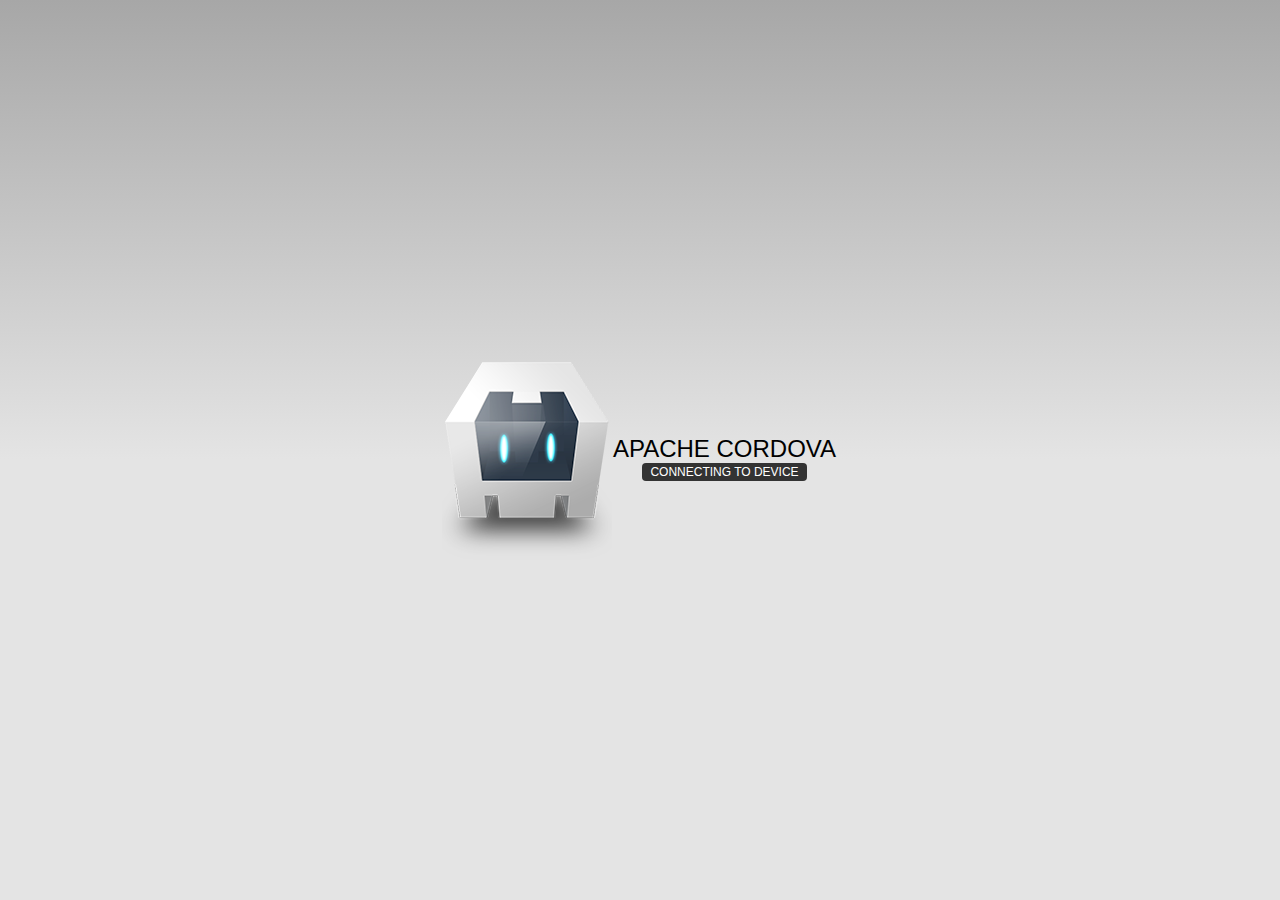
==== myDriving/index.html @ afecac8e "Workspace created." ====
<!DOCTYPE html>
<!--
    Licensed to the Apache Software Foundation (ASF) under one
    or more contributor license agreements.  See the NOTICE file
    distributed with this work for additional information
    regarding copyright ownership.  The ASF licenses this file
    to you under the Apache License, Version 2.0 (the
    "License"); you may not use this file except in compliance
    with the License.  You may obtain a copy of the License at

    http://www.apache.org/licenses/LICENSE-2.0

    Unless required by applicable law or agreed to in writing,
    software distributed under the License is distributed on an
    "AS IS" BASIS, WITHOUT WARRANTIES OR CONDITIONS OF ANY
     KIND, either express or implied.  See the License for the
    specific language governing permissions and limitations
    under the License.
-->
<html>
    <head>
        <meta http-equiv="Content-Type" content="text/html; charset=UTF-8" />
        <meta name="format-detection" content="telephone=no" />
        <meta name="viewport" content="user-scalable=no, initial-scale=1, maximum-scale=1, minimum-scale=1, width=device-width, height=device-height, target-densitydpi=device-dpi" />
        <link rel="stylesheet" type="text/css" href="css/index.css" />
        <title>Hello World!</title>
    </head>
    <body>
        <div class="app">
            <h1>Apache Cordova</h1>
            <div id="deviceready" class="blink">
                <p class="event listening">Connecting to Device</p>
                <p class="event received">Device is Ready</p>
            </div>
        </div>
        <script type="text/javascript" src="cordova.js"></script>
        <script type="text/javascript" src="js/index.js"></script>
        <script type="text/javascript">
            app.initialize();
        </script>
    </body>
</html>
---- myDriving/css/index.css ----
/*
 * Licensed to the Apache Software Foundation (ASF) under one
 * or more contributor license agreements.  See the NOTICE file
 * distributed with this work for additional information
 * regarding copyright ownership.  The ASF licenses this file
 * to you under the Apache License, Version 2.0 (the
 * "License"); you may not use this file except in compliance
 * with the License.  You may obtain a copy of the License at
 *
 * http://www.apache.org/licenses/LICENSE-2.0
 *
 * Unless required by applicable law or agreed to in writing,
 * software distributed under the License is distributed on an
 * "AS IS" BASIS, WITHOUT WARRANTIES OR CONDITIONS OF ANY
 * KIND, either express or implied.  See the License for the
 * specific language governing permissions and limitations
 * under the License.
 */
* {
    -webkit-tap-highlight-color: rgba(0,0,0,0); /* make transparent link selection, adjust last value opacity 0 to 1.0 */
}

body {
    -webkit-touch-callout: none;                /* prevent callout to copy image, etc when tap to hold */
    -webkit-text-size-adjust: none;             /* prevent webkit from resizing text to fit */
    -webkit-user-select: none;                  /* prevent copy paste, to allow, change 'none' to 'text' */
    background-color:#E4E4E4;
    background-image:linear-gradient(top, #A7A7A7 0%, #E4E4E4 51%);
    background-image:-webkit-linear-gradient(top, #A7A7A7 0%, #E4E4E4 51%);
    background-image:-ms-linear-gradient(top, #A7A7A7 0%, #E4E4E4 51%);
    background-image:-webkit-gradient(
        linear,
        left top,
        left bottom,
        color-stop(0, #A7A7A7),
        color-stop(0.51, #E4E4E4)
    );
    background-attachment:fixed;
    font-family:'HelveticaNeue-Light', 'HelveticaNeue', Helvetica, Arial, sans-serif;
    font-size:12px;
    height:100%;
    margin:0px;
    padding:0px;
    text-transform:uppercase;
    width:100%;
}

/* Portrait layout (default) */
.app {
    background:url(../img/logo.png) no-repeat center top; /* 170px x 200px */
    position:absolute;             /* position in the center of the screen */
    left:50%;
    top:50%;
    height:50px;                   /* text area height */
    width:225px;                   /* text area width */
    text-align:center;
    padding:180px 0px 0px 0px;     /* image height is 200px (bottom 20px are overlapped with text) */
    margin:-115px 0px 0px -112px;  /* offset vertical: half of image height and text area height */
                                   /* offset horizontal: half of text area width */
}

/* Landscape layout (with min-width) */
@media screen and (min-aspect-ratio: 1/1) and (min-width:400px) {
    .app {
        background-position:left center;
        padding:75px 0px 75px 170px;  /* padding-top + padding-bottom + text area = image height */
        margin:-90px 0px 0px -198px;  /* offset vertical: half of image height */
                                      /* offset horizontal: half of image width and text area width */
    }
}

h1 {
    font-size:24px;
    font-weight:normal;
    margin:0px;
    overflow:visible;
    padding:0px;
    text-align:center;
}

.event {
    border-radius:4px;
    -webkit-border-radius:4px;
    color:#FFFFFF;
    font-size:12px;
    margin:0px 30px;
    padding:2px 0px;
}

.event.listening {
    background-color:#333333;
    display:block;
}

.event.received {
    background-color:#4B946A;
    display:none;
}

@keyframes fade {
    from { opacity: 1.0; }
    50% { opacity: 0.4; }
    to { opacity: 1.0; }
}
 
@-webkit-keyframes fade {
    from { opacity: 1.0; }
    50% { opacity: 0.4; }
    to { opacity: 1.0; }
}
 
.blink {
    animation:fade 3000ms infinite;
    -webkit-animation:fade 3000ms infinite;
}
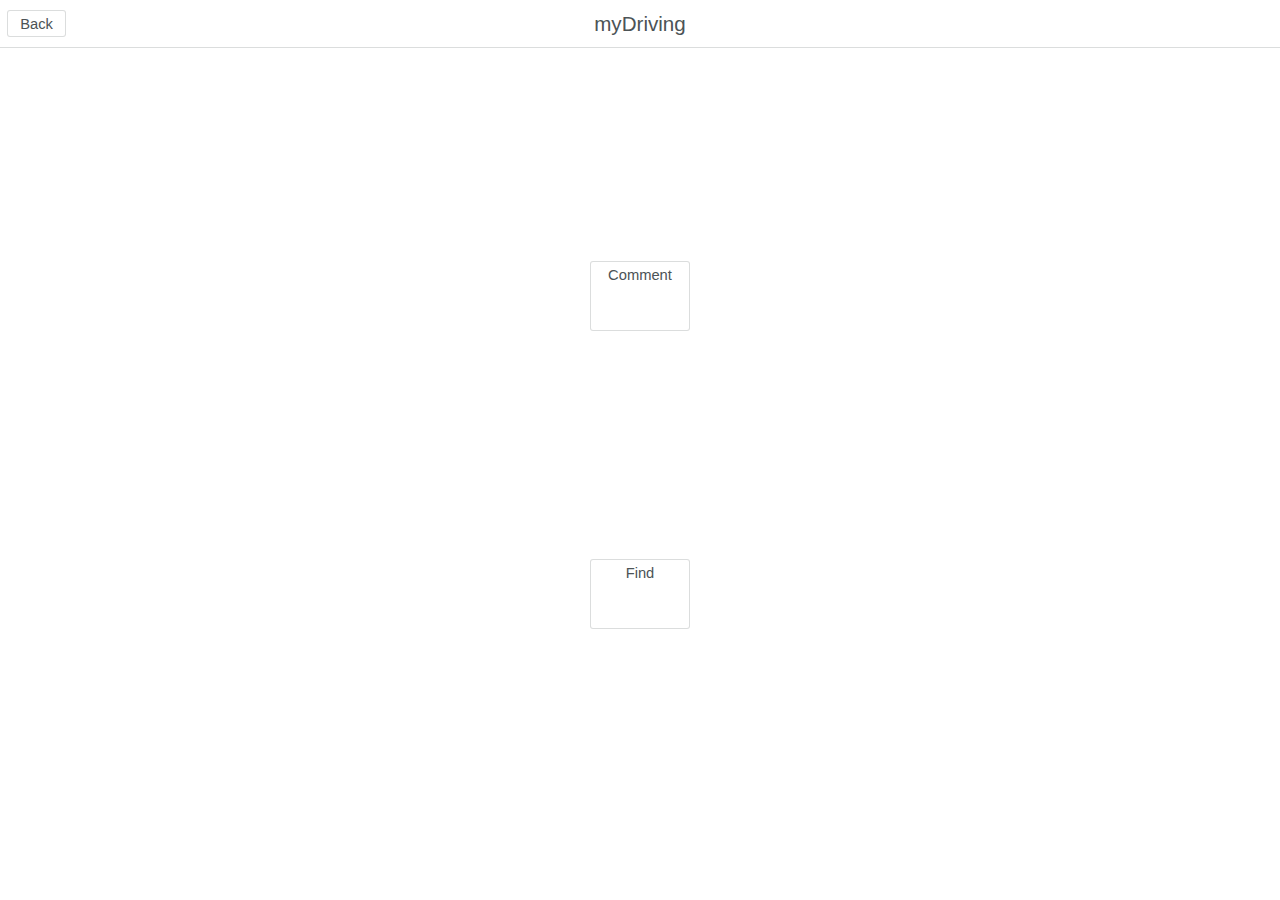
==== commit 9d05392b: "Changes made by Tomislav Trošić (trolle987@gmail.com)." ====
--- a/myDriving/index.html
+++ b/myDriving/index.html
@@ -1,42 +1,54 @@
 <!DOCTYPE html>
-<!--
-    Licensed to the Apache Software Foundation (ASF) under one
-    or more contributor license agreements.  See the NOTICE file
-    distributed with this work for additional information
-    regarding copyright ownership.  The ASF licenses this file
-    to you under the Apache License, Version 2.0 (the
-    "License"); you may not use this file except in compliance
-    with the License.  You may obtain a copy of the License at
+<html>
+<head>
+    <meta charset="UTF-8" />
+    <meta name="viewport" content="initial-scale=1.0, user-scalable=no, width=device-width" />
 
-    http://www.apache.org/licenses/LICENSE-2.0
+    <title></title>
 
-    Unless required by applicable law or agreed to in writing,
-    software distributed under the License is distributed on an
-    "AS IS" BASIS, WITHOUT WARRANTIES OR CONDITIONS OF ANY
-     KIND, either express or implied.  See the License for the
-    specific language governing permissions and limitations
-    under the License.
--->
-<html>
-    <head>
-        <meta http-equiv="Content-Type" content="text/html; charset=UTF-8" />
-        <meta name="format-detection" content="telephone=no" />
-        <meta name="viewport" content="user-scalable=no, initial-scale=1, maximum-scale=1, minimum-scale=1, width=device-width, height=device-height, target-densitydpi=device-dpi" />
-        <link rel="stylesheet" type="text/css" href="css/index.css" />
-        <title>Hello World!</title>
-    </head>
-    <body>
-        <div class="app">
-            <h1>Apache Cordova</h1>
-            <div id="deviceready" class="blink">
-                <p class="event listening">Connecting to Device</p>
-                <p class="event received">Device is Ready</p>
+    <link href="style/css/kendo.common.min.css" rel="stylesheet" />
+    <link href="style/css/kendo.flat.min.css" rel="stylesheet" />
+    <link href="style/css/kendo.dataviz.min.css" rel="stylesheet" />
+    <link href="style/css/kendo.dataviz.flat.min.css" rel="stylesheet" />
+    <link href="style/css/kendo.flat.mobile.min.css" rel="stylesheet" />
+    <link href="style/css/style.css" rel="stylesheet" />
+    
+<script src="cordova.js"></script>
+    <script src="style/js/jquery.min.js"></script>
+    <script src="style/js/kendo.all.min.js"></script>
+    <script src="style/js/main.js"></script>
+    
+    
+</head>
+<body>
+
+
+    <div data-role="view" id="homeView" data-layout="mainlayout" data-title="myDriving" data-stretch="true">
+        <a id="commentButton" class="button topButton centerButton" data-role="button" href="views/commentIndex.html">Comment</a>
+        <a id="findButton" class="button bottomButton centerButton" data-role="button" href="views/findIndex.html">Find</a>
+    </div>
+
+    <div data-role="layout" data-id="mainlayout" data-show="toggleBackButton">
+        <header data-role="header">
+            <div data-role="navbar">
+                <a class="nav-button" data-align="left" data-role="backbutton">Back</a>
+                <span data-role="view-title"></span>
             </div>
-        </div>
-        <script type="text/javascript" src="cordova.js"></script>
-        <script type="text/javascript" src="js/index.js"></script>
-        <script type="text/javascript">
-            app.initialize();
-        </script>
-    </body>
-</html>
+        </header>
+    </div>
+
+    <script>
+        function toggleBackButton(e) {
+            if (e.view.id === "#homeView") {
+                e.view.element.find("[data-role=backbutton]").css("visibility", "hidden");
+            } else {
+                e.view.element.find("[data-role=backbutton]").css("visibility", "visible");
+            }
+        }
+    </script>
+
+    <script>
+        var app = new kendo.mobile.Application(document.body);
+    </script>
+</body>
+</html>--- a/myDriving/style/css/kendo.common.min.css
+++ b/myDriving/style/css/kendo.common.min.css
@@ -0,0 +1,9 @@
+/*
+* Kendo UI v2014.1.528 (http://www.telerik.com/kendo-ui)
+* Copyright 2014 Telerik AD. All rights reserved.
+*
+* Kendo UI commercial licenses may be obtained at
+* http://www.telerik.com/purchase/license-agreement/kendo-ui-complete
+* If you do not own a commercial license, this file shall be governed by the trial license terms.
+*/
+.fake{color:red}.k-reset{margin:0;padding:0;border:0;outline:0;text-decoration:none;font-size:100%;list-style:none}.k-floatwrap:after,.k-slider-items:after,.k-grid-toolbar:after{content:"";display:block;clear:both;visibility:hidden;height:0;overflow:hidden}.k-floatwrap,.k-slider-items,.k-grid-toolbar{display:inline-block}.k-floatwrap,.k-slider-items,.k-grid-toolbar{display:block}.k-block,.k-button,.k-header,.k-grid-header,.k-toolbar,.k-grouping-header,.k-tooltip,.k-pager-wrap,.k-tabstrip-items .k-item,.k-link.k-state-hover,.k-textbox,.k-textbox:hover,.k-autocomplete,.k-dropdown-wrap,.k-picker-wrap,.k-numeric-wrap,.k-autocomplete.k-state-hover,.k-dropdown-wrap.k-state-hover,.k-picker-wrap.k-state-hover,.k-numeric-wrap.k-state-hover,.k-draghandle{background-repeat:repeat;background-position:0 center}.k-link:hover{text-decoration:none}.k-state-highlight>.k-link{color:inherit}.k-textbox>input,.k-input[type="text"],.k-input[type="number"],.k-textbox,.k-picker-wrap .k-input,.k-button{font-size:100%;font-family:inherit;border-style:solid;border-width:1px;-webkit-appearance:none}.k-widget,.k-block,.k-inline-block,.k-draghandle{border-style:solid;border-width:1px;-webkit-appearance:none}.k-block,.k-widget{line-height:normal;outline:0}.k-block{padding:2px}.k-button{display:inline-block;margin:0;padding:2px 7px 2px;font-family:inherit;line-height:1.66em;text-align:center;cursor:pointer;text-decoration:none}.k-button[disabled],.k-button.k-state-disabled,.k-state-disabled .k-button,.k-state-disabled .k-button:hover,.k-button.k-state-disabled:hover,.k-state-disabled .k-button:active,.k-button.k-state-disabled:active{cursor:default}.k-ie7 .k-button{line-height:normal}a.k-button{-khtml-user-select:none;-webkit-user-select:none;-moz-user-select:-moz-none;-ms-user-select:none;user-select:none;text-decoration:none}.k-ff input.k-button{padding-bottom:.37em;padding-top:.37em}.k-ie7 .k-button{overflow:visible;margin-right:4px}.k-ie7 a.k-button{line-height:1.6;padding-left:7px;padding-right:7px}.k-ie7 .k-slider a.k-button{height:22px;line-height:22px;padding:0}.k-ie7 .k-button-expand{margin-left:0;margin-right:0}button.k-button::-moz-focus-inner,input.k-button::-moz-focus-inner{padding:0;border:0}a.k-button-expand{display:block}button.k-button-expand,input[type="submit"].k-button-expand,input[type="button"].k-button-expand,input[type="reset"].k-button-expand{width:100%}body .k-button-icon{padding-left:4px;padding-right:4px}.k-ie7 a.k-button-icon{padding-left:5px;padding-right:5px}.k-button-icontext{padding-right:8px;overflow:visible}.k-button-icontext .k-icon,.k-button-icontext .k-image{margin-right:.2rem;margin-left:-0.2rem}.k-ie8 .k-button-icontext .k-icon,.k-ie8 .k-button-icontext .k-image{margin-right:3px;margin-left:-3px}.k-button.k-button-icontext .k-icon,.k-button.k-button-icontext .k-image{vertical-align:text-top}html body .k-button-bare{background:none!important;color:inherit;border-width:0}html body .k-button-bare.k-upload-button:hover{color:inherit}.k-link{cursor:pointer;outline:0;text-decoration:none}.k-grid-header span.k-link{cursor:default}.k-state-disabled,.k-state-disabled .k-link,.k-state-disabled .k-icon,.k-state-disabled .k-button,.k-state-disabled .k-draghandle,.k-state-disabled .k-upload-button input{cursor:default!important;outline:0}@media print{.k-state-disabled,.k-state-disabled .k-input{opacity:1!important}}.k-state-error{border-style:ridge}.k-state-empty{font-style:italic}.k-icon,.k-sprite,.k-button-group .k-tool-icon{display:inline-block;width:16px;height:16px;overflow:hidden;background-repeat:no-repeat;font-size:0;line-height:0;text-align:center;-ms-high-contrast-adjust:none}.k-ie8 .k-icon,.k-ie8 .k-sprite,.k-ie8 .k-button-group .k-tool-icon{vertical-align:middle}:root *>.k-icon,:root *>.k-sprite,:root *>.k-button-group .k-tool-icon{vertical-align:middle}.k-icon,.k-sprite{background-color:transparent}.k-ie7 .k-icon,.k-ie7 .k-sprite{text-indent:0}.k-numerictextbox .k-select .k-link span.k-i-arrow-n{background-position:0 -3px}.k-numerictextbox .k-select .k-link span.k-i-arrow-s{background-position:0 -35px}.k-state-selected .k-i-arrow-n{background-position:-16px 0}.k-link:not(.k-state-disabled):hover>.k-state-selected .k-i-arrow-n,.k-state-hover>.k-state-selected .k-i-arrow-n,.k-state-hover>*>.k-state-selected .k-i-arrow-n,.k-button:hover .k-state-selected .k-i-arrow-n,.k-textbox:hover .k-state-selected .k-i-arrow-n,.k-button:active .k-state-selected .k-i-arrow-n{background-position:-32px 0}.k-numerictextbox .k-link.k-state-selected span.k-i-arrow-n,.k-numerictextbox .k-state-hover .k-link span.k-i-arrow-n{background-position:-16px -3px}.k-state-selected .k-i-arrow-s{background-position:-16px -32px}.k-link:not(.k-state-disabled):hover>.k-state-selected .k-i-arrow-s,.k-state-hover>.k-state-selected .k-i-arrow-s,.k-state-hover>*>.k-state-selected .k-i-arrow-s,.k-button:hover .k-state-selected .k-i-arrow-s,.k-textbox:hover .k-state-selected .k-i-arrow-s,.k-button:active .k-state-selected .k-i-arrow-s{background-position:-32px -32px}.k-numerictextbox .k-link.k-state-selected span.k-i-arrow-s,.k-numerictextbox .k-state-hover .k-link span.k-i-arrow-s{background-position:-16px -35px}.k-grid-header .k-link:hover span.k-i-arrow-n{background-position:0 0}.k-grid-header .k-link:hover span.k-i-arrow-s{background-position:0 -32px}.k-group-indicator .k-link:hover span.k-si-arrow-n{background-position:0 -129px}.k-group-indicator .k-link:hover span.k-si-arrow-s{background-position:0 -159px}.k-group-indicator .k-button:hover span.k-group-delete{background-position:-32px -16px}.k-scheduler .k-scheduler-toolbar .k-nav-current .k-link .k-i-calendar{background-position:-32px -176px}.k-i-arrow-n{background-position:0 0}.k-link:not(.k-state-disabled):hover>.k-i-arrow-n,.k-state-hover>.k-i-arrow-n,.k-state-hover>*>.k-i-arrow-n,.k-button:hover .k-i-arrow-n,.k-textbox:hover .k-i-arrow-n,.k-button:active .k-i-arrow-n{background-position:-16px 0}.k-i-arrow-e{background-position:0 -16px}.k-link:not(.k-state-disabled):hover>.k-i-arrow-e,.k-state-hover>.k-i-arrow-e,.k-state-hover>*>.k-i-arrow-e,.k-button:hover .k-i-arrow-e,.k-textbox:hover .k-i-arrow-e,.k-button:active .k-i-arrow-e{background-position:-16px -16px}.k-rtl .k-i-arrow-w{background-position:0 -16px}.k-rtl .k-link:not(.k-state-disabled):hover>.k-i-arrow-w,.k-rtl .k-state-hover>.k-i-arrow-w,.k-rtl .k-state-hover>*>.k-i-arrow-w,.k-rtl .k-button:hover .k-i-arrow-w,.k-rtl .k-textbox:hover .k-i-arrow-w,.k-rtl .k-button:active .k-i-arrow-w{background-position:-16px -16px}.k-i-arrow-s{background-position:0 -32px}.k-link:not(.k-state-disabled):hover>.k-i-arrow-s,.k-state-hover>.k-i-arrow-s,.k-state-hover>*>.k-i-arrow-s,.k-button:hover .k-i-arrow-s,.k-textbox:hover .k-i-arrow-s,.k-button:active .k-i-arrow-s{background-position:-16px -32px}.k-i-arrow-w{background-position:0 -48px}.k-link:not(.k-state-disabled):hover>.k-i-arrow-w,.k-state-hover>.k-i-arrow-w,.k-state-hover>*>.k-i-arrow-w,.k-button:hover .k-i-arrow-w,.k-textbox:hover .k-i-arrow-w,.k-button:active .k-i-arrow-w{background-position:-16px -48px}.k-rtl .k-i-arrow-e{background-position:0 -48px}.k-rtl .k-link:not(.k-state-disabled):hover>.k-i-arrow-e,.k-rtl .k-state-hover>.k-i-arrow-e,.k-rtl .k-state-hover>*>.k-i-arrow-e,.k-rtl .k-button:hover .k-i-arrow-e,.k-rtl .k-textbox:hover .k-i-arrow-e,.k-rtl .k-button:active .k-i-arrow-e{background-position:-16px -48px}.k-i-seek-n{background-position:0 -64px}.k-link:not(.k-state-disabled):hover>.k-i-seek-n,.k-state-hover>.k-i-seek-n,.k-state-hover>*>.k-i-seek-n,.k-button:hover .k-i-seek-n,.k-textbox:hover .k-i-seek-n,.k-button:active .k-i-seek-n{background-position:-16px -64px}.k-i-seek-e{background-position:0 -80px}.k-link:not(.k-state-disabled):hover>.k-i-seek-e,.k-state-hover>.k-i-seek-e,.k-state-hover>*>.k-i-seek-e,.k-button:hover .k-i-seek-e,.k-textbox:hover .k-i-seek-e,.k-button:active .k-i-seek-e{background-position:-16px -80px}.k-rtl .k-i-seek-w{background-position:0 -80px}.k-rtl .k-link:not(.k-state-disabled):hover>.k-i-seek-w,.k-rtl .k-state-hover>.k-i-seek-w,.k-rtl .k-state-hover>*>.k-i-seek-w,.k-rtl .k-button:hover .k-i-seek-w,.k-rtl .k-textbox:hover .k-i-seek-w,.k-rtl .k-button:active .k-i-seek-w{background-position:-16px -80px}.k-i-seek-s{background-position:0 -96px}.k-link:not(.k-state-disabled):hover>.k-i-seek-s,.k-state-hover>.k-i-seek-s,.k-state-hover>*>.k-i-seek-s,.k-button:hover .k-i-seek-s,.k-textbox:hover .k-i-seek-s,.k-button:active .k-i-seek-s{background-position:-16px -96px}.k-i-seek-w{background-position:0 -112px}.k-link:not(.k-state-disabled):hover>.k-i-seek-w,.k-state-hover>.k-i-seek-w,.k-state-hover>*>.k-i-seek-w,.k-button:hover .k-i-seek-w,.k-textbox:hover .k-i-seek-w,.k-button:active .k-i-seek-w{background-position:-16px -112px}.k-rtl .k-i-seek-e{background-position:0 -112px}.k-rtl .k-link:not(.k-state-disabled):hover>.k-i-seek-e,.k-rtl .k-state-hover>.k-i-seek-e,.k-rtl .k-state-hover>*>.k-i-seek-e,.k-rtl .k-button:hover .k-i-seek-e,.k-rtl .k-textbox:hover .k-i-seek-e,.k-rtl .k-button:active .k-i-seek-e{background-position:-16px -112px}.k-si-arrow-n{background-position:0 -129px}.k-link:not(.k-state-disabled):hover>.k-si-arrow-n,.k-state-hover>.k-si-arrow-n,.k-state-hover>*>.k-si-arrow-n,.k-button:hover .k-si-arrow-n,.k-textbox:hover .k-si-arrow-n,.k-button:active .k-si-arrow-n{background-position:-16px -129px}.k-si-arrow-e{background-position:0 -144px}.k-link:not(.k-state-disabled):hover>.k-si-arrow-e,.k-state-hover>.k-si-arrow-e,.k-state-hover>*>.k-si-arrow-e,.k-button:hover .k-si-arrow-e,.k-textbox:hover .k-si-arrow-e,.k-button:active .k-si-arrow-e{background-position:-16px -144px}.k-si-arrow-s{background-position:0 -159px}.k-link:not(.k-state-disabled):hover>.k-si-arrow-s,.k-state-hover>.k-si-arrow-s,.k-state-hover>*>.k-si-arrow-s,.k-button:hover .k-si-arrow-s,.k-textbox:hover .k-si-arrow-s,.k-button:active .k-si-arrow-s{background-position:-16px -159px}.k-si-arrow-w{background-position:0 -176px}.k-link:not(.k-state-disabled):hover>.k-si-arrow-w,.k-state-hover>.k-si-arrow-w,.k-state-hover>*>.k-si-arrow-w,.k-button:hover .k-si-arrow-w,.k-textbox:hover .k-si-arrow-w,.k-button:active .k-si-arrow-w{background-position:-16px -176px}.k-i-arrowhead-n{background-position:0 -256px}.k-link:not(.k-state-disabled):hover>.k-i-arrowhead-n,.k-state-hover>.k-i-arrowhead-n,.k-state-hover>*>.k-i-arrowhead-n,.k-button:hover .k-i-arrowhead-n,.k-textbox:hover .k-i-arrowhead-n,.k-button:active .k-i-arrowhead-n{background-position:-16px -256px}.k-i-arrowhead-e{background-position:0 -272px}.k-link:not(.k-state-disabled):hover>.k-i-arrowhead-e,.k-state-hover>.k-i-arrowhead-e,.k-state-hover>*>.k-i-arrowhead-e,.k-button:hover .k-i-arrowhead-e,.k-textbox:hover .k-i-arrowhead-e,.k-button:active .k-i-arrowhead-e{background-position:-16px -272px}.k-i-arrowhead-s{background-position:0 -288px}.k-link:not(.k-state-disabled):hover>.k-i-arrowhead-s,.k-state-hover>.k-i-arrowhead-s,.k-state-hover>*>.k-i-arrowhead-s,.k-button:hover .k-i-arrowhead-s,.k-textbox:hover .k-i-arrowhead-s,.k-button:active .k-i-arrowhead-s{background-position:-16px -288px}.k-i-arrowhead-w{background-position:0 -304px}.k-link:not(.k-state-disabled):hover>.k-i-arrowhead-w,.k-state-hover>.k-i-arrowhead-w,.k-state-hover>*>.k-i-arrowhead-w,.k-button:hover .k-i-arrowhead-w,.k-textbox:hover .k-i-arrowhead-w,.k-button:active .k-i-arrowhead-w{background-position:-16px -304px}.k-i-expand,.k-plus,.k-plus-disabled{background-position:0 -192px}.k-link:not(.k-state-disabled):hover>.k-i-expand,.k-link:not(.k-state-disabled):hover>.k-plus,.k-link:not(.k-state-disabled):hover>.k-plus-disabled,.k-state-hover>.k-i-expand,.k-state-hover>.k-plus,.k-state-hover>.k-plus-disabled,.k-state-hover>*>.k-i-expand,.k-state-hover>*>.k-plus,.k-state-hover>*>.k-plus-disabled,.k-button:hover .k-i-expand,.k-button:hover .k-plus,.k-button:hover .k-plus-disabled,.k-textbox:hover .k-i-expand,.k-textbox:hover .k-plus,.k-textbox:hover .k-plus-disabled,.k-button:active .k-i-expand,.k-button:active .k-plus,.k-button:active .k-plus-disabled{background-position:-16px -192px}.k-i-expand-w,.k-rtl .k-i-expand,.k-rtl .k-plus,.k-rtl .k-plus-disabled{background-position:0 -208px}.k-link:not(.k-state-disabled):hover>.k-i-expand-w,.k-link:not(.k-state-disabled):hover>.k-rtl .k-i-expand,.k-link:not(.k-state-disabled):hover>.k-rtl .k-plus,.k-link:not(.k-state-disabled):hover>.k-rtl .k-plus-disabled,.k-state-hover>.k-i-expand-w,.k-state-hover>.k-rtl .k-i-expand,.k-state-hover>.k-rtl .k-plus,.k-state-hover>.k-rtl .k-plus-disabled,.k-state-hover>*>.k-i-expand-w,.k-state-hover>*>.k-rtl .k-i-expand,.k-state-hover>*>.k-rtl .k-plus,.k-state-hover>*>.k-rtl .k-plus-disabled,.k-button:hover .k-i-expand-w,.k-button:hover .k-rtl .k-i-expand,.k-button:hover .k-rtl .k-plus,.k-button:hover .k-rtl .k-plus-disabled,.k-textbox:hover .k-i-expand-w,.k-textbox:hover .k-rtl .k-i-expand,.k-textbox:hover .k-rtl .k-plus,.k-textbox:hover .k-rtl .k-plus-disabled,.k-button:active .k-i-expand-w,.k-button:active .k-rtl .k-i-expand,.k-button:active .k-rtl .k-plus,.k-button:active .k-rtl .k-plus-disabled{background-position:-16px -208px}.k-i-collapse,.k-minus,.k-minus-disabled{background-position:0 -224px}.k-link:not(.k-state-disabled):hover>.k-i-collapse,.k-link:not(.k-state-disabled):hover>.k-minus,.k-link:not(.k-state-disabled):hover>.k-minus-disabled,.k-state-hover>.k-i-collapse,.k-state-hover>.k-minus,.k-state-hover>.k-minus-disabled,.k-state-hover>*>.k-i-collapse,.k-state-hover>*>.k-minus,.k-state-hover>*>.k-minus-disabled,.k-button:hover .k-i-collapse,.k-button:hover .k-minus,.k-button:hover .k-minus-disabled,.k-textbox:hover .k-i-collapse,.k-textbox:hover .k-minus,.k-textbox:hover .k-minus-disabled,.k-button:active .k-i-collapse,.k-button:active .k-minus,.k-button:active .k-minus-disabled{background-position:-16px -224px}.k-i-collapse-w,.k-rtl .k-i-collapse,.k-rtl .k-minus,.k-rtl .k-minus-disabled{background-position:0 -240px}.k-link:not(.k-state-disabled):hover>.k-i-collapse-w,.k-link:not(.k-state-disabled):hover>.k-rtl .k-i-collapse,.k-link:not(.k-state-disabled):hover>.k-rtl .k-minus,.k-link:not(.k-state-disabled):hover>.k-rtl .k-minus-disabled,.k-state-hover>.k-i-collapse-w,.k-state-hover>.k-rtl .k-i-collapse,.k-state-hover>.k-rtl .k-minus,.k-state-hover>.k-rtl .k-minus-disabled,.k-state-hover>*>.k-i-collapse-w,.k-state-hover>*>.k-rtl .k-i-collapse,.k-state-hover>*>.k-rtl .k-minus,.k-state-hover>*>.k-rtl .k-minus-disabled,.k-button:hover .k-i-collapse-w,.k-button:hover .k-rtl .k-i-collapse,.k-button:hover .k-rtl .k-minus,.k-button:hover .k-rtl .k-minus-disabled,.k-textbox:hover .k-i-collapse-w,.k-textbox:hover .k-rtl .k-i-collapse,.k-textbox:hover .k-rtl .k-minus,.k-textbox:hover .k-rtl .k-minus-disabled,.k-button:active .k-i-collapse-w,.k-button:active .k-rtl .k-i-collapse,.k-button:active .k-rtl .k-minus,.k-button:active .k-rtl .k-minus-disabled{background-position:-16px -240px}.k-i-pencil,.k-edit{background-position:-32px 0}.k-link:not(.k-state-disabled):hover>.k-i-pencil,.k-link:not(.k-state-disabled):hover>.k-edit,.k-state-hover>.k-i-pencil,.k-state-hover>.k-edit,.k-state-hover>*>.k-i-pencil,.k-state-hover>*>.k-edit,.k-button:hover .k-i-pencil,.k-button:hover .k-edit,.k-textbox:hover .k-i-pencil,.k-textbox:hover .k-edit,.k-button:active .k-i-pencil,.k-button:active .k-edit{background-position:-48px 0}.k-i-close,.k-delete,.k-group-delete{background-position:-32px -16px}.k-link:not(.k-state-disabled):hover>.k-i-close,.k-link:not(.k-state-disabled):hover>.k-delete,.k-link:not(.k-state-disabled):hover>.k-group-delete,.k-state-hover>.k-i-close,.k-state-hover>.k-delete,.k-state-hover>.k-group-delete,.k-state-hover>*>.k-i-close,.k-state-hover>*>.k-delete,.k-state-hover>*>.k-group-delete,.k-button:hover .k-i-close,.k-button:hover .k-delete,.k-button:hover .k-group-delete,.k-textbox:hover .k-i-close,.k-textbox:hover .k-delete,.k-textbox:hover .k-group-delete,.k-button:active .k-i-close,.k-button:active .k-delete,.k-button:active .k-group-delete{background-position:-48px -16px}.k-si-close{background-position:-160px -80px}.k-link:not(.k-state-disabled):hover>.k-si-close,.k-state-hover>.k-si-close,.k-state-hover>*>.k-si-close,.k-button:hover .k-si-close,.k-textbox:hover .k-si-close,.k-button:active .k-si-close{background-position:-176px -80px}.k-multiselect .k-delete{background-position:-160px -80px}.k-multiselect .k-state-hover .k-delete{background-position:-176px -80px}.k-i-tick,.k-insert,.k-update{background-position:-32px -32px}.k-link:not(.k-state-disabled):hover>.k-i-tick,.k-link:not(.k-state-disabled):hover>.k-insert,.k-link:not(.k-state-disabled):hover>.k-update,.k-state-hover>.k-i-tick,.k-state-hover>.k-insert,.k-state-hover>.k-update,.k-state-hover>*>.k-i-tick,.k-state-hover>*>.k-insert,.k-state-hover>*>.k-update,.k-button:hover .k-i-tick,.k-button:hover .k-insert,.k-button:hover .k-update,.k-textbox:hover .k-i-tick,.k-textbox:hover .k-insert,.k-textbox:hover .k-update,.k-button:active .k-i-tick,.k-button:active .k-insert,.k-button:active .k-update{background-position:-48px -32px}.k-check:checked,.k-mobile-list .k-edit-field [type=checkbox],.k-mobile-list .k-edit-field [type=radio]{background-position:-32px -32px}.k-link:not(.k-state-disabled):hover>.k-check:checked,.k-link:not(.k-state-disabled):hover>.k-mobile-list .k-edit-field [type=checkbox],.k-link:not(.k-state-disabled):hover>.k-mobile-list .k-edit-field [type=radio],.k-state-hover>.k-check:checked,.k-state-hover>.k-mobile-list .k-edit-field [type=checkbox],.k-state-hover>.k-mobile-list .k-edit-field [type=radio],.k-state-hover>*>.k-check:checked,.k-state-hover>*>.k-mobile-list .k-edit-field [type=checkbox],.k-state-hover>*>.k-mobile-list .k-edit-field [type=radio],.k-button:hover .k-check:checked,.k-button:hover .k-mobile-list .k-edit-field [type=checkbox],.k-button:hover .k-mobile-list .k-edit-field [type=radio],.k-textbox:hover .k-check:checked,.k-textbox:hover .k-mobile-list .k-edit-field [type=checkbox],.k-textbox:hover .k-mobile-list .k-edit-field [type=radio],.k-button:active .k-check:checked,.k-button:active .k-mobile-list .k-edit-field [type=checkbox],.k-button:active .k-mobile-list .k-edit-field [type=radio]{background-position:-48px -32px}.k-i-cancel,.k-cancel,.k-denied{background-position:-32px -48px}.k-link:not(.k-state-disabled):hover>.k-i-cancel,.k-link:not(.k-state-disabled):hover>.k-cancel,.k-link:not(.k-state-disabled):hover>.k-denied,.k-state-hover>.k-i-cancel,.k-state-hover>.k-cancel,.k-state-hover>.k-denied,.k-state-hover>*>.k-i-cancel,.k-state-hover>*>.k-cancel,.k-state-hover>*>.k-denied,.k-button:hover .k-i-cancel,.k-button:hover .k-cancel,.k-button:hover .k-denied,.k-textbox:hover .k-i-cancel,.k-textbox:hover .k-cancel,.k-textbox:hover .k-denied,.k-button:active .k-i-cancel,.k-button:active .k-cancel,.k-button:active .k-denied{background-position:-48px -48px}.k-i-plus,.k-add{background-position:-32px -64px}.k-link:not(.k-state-disabled):hover>.k-i-plus,.k-link:not(.k-state-disabled):hover>.k-add,.k-state-hover>.k-i-plus,.k-state-hover>.k-add,.k-state-hover>*>.k-i-plus,.k-state-hover>*>.k-add,.k-button:hover .k-i-plus,.k-button:hover .k-add,.k-textbox:hover .k-i-plus,.k-textbox:hover .k-add,.k-button:active .k-i-plus,.k-button:active .k-add{background-position:-48px -64px}.k-i-funnel,.k-filter{background-position:-32px -80px}.k-link:not(.k-state-disabled):hover>.k-i-funnel,.k-link:not(.k-state-disabled):hover>.k-filter,.k-state-hover>.k-i-funnel,.k-state-hover>.k-filter,.k-state-hover>*>.k-i-funnel,.k-state-hover>*>.k-filter,.k-button:hover .k-i-funnel,.k-button:hover .k-filter,.k-textbox:hover .k-i-funnel,.k-textbox:hover .k-filter,.k-button:active .k-i-funnel,.k-button:active .k-filter{background-position:-48px -80px}.k-i-funnel-clear,.k-clear-filter{background-position:-32px -96px}.k-link:not(.k-state-disabled):hover>.k-i-funnel-clear,.k-link:not(.k-state-disabled):hover>.k-clear-filter,.k-state-hover>.k-i-funnel-clear,.k-state-hover>.k-clear-filter,.k-state-hover>*>.k-i-funnel-clear,.k-state-hover>*>.k-clear-filter,.k-button:hover .k-i-funnel-clear,.k-button:hover .k-clear-filter,.k-textbox:hover .k-i-funnel-clear,.k-textbox:hover .k-clear-filter,.k-button:active .k-i-funnel-clear,.k-button:active .k-clear-filter{background-position:-48px -96px}.k-i-lock{background-position:-64px 0}.k-link:not(.k-state-disabled):hover>.k-i-lock,.k-state-hover>.k-i-lock,.k-state-hover>*>.k-i-lock,.k-button:hover .k-i-lock,.k-textbox:hover .k-i-lock,.k-button:active .k-i-lock{background-position:-80px 0}.k-i-unlock{background-position:-64px -16px}.k-link:not(.k-state-disabled):hover>.k-i-unlock,.k-state-hover>.k-i-unlock,.k-state-hover>*>.k-i-unlock,.k-button:hover .k-i-unlock,.k-textbox:hover .k-i-unlock,.k-button:active .k-i-unlock{background-position:-80px -16px}.k-i-refresh{background-position:-32px -112px}.k-link:not(.k-state-disabled):hover>.k-i-refresh,.k-state-hover>.k-i-refresh,.k-state-hover>*>.k-i-refresh,.k-button:hover .k-i-refresh,.k-textbox:hover .k-i-refresh,.k-button:active .k-i-refresh{background-position:-48px -112px}.k-i-exception{background-position:-160px -304px}.k-link:not(.k-state-disabled):hover>.k-i-exception,.k-state-hover>.k-i-exception,.k-state-hover>*>.k-i-exception,.k-button:hover .k-i-exception,.k-textbox:hover .k-i-exception,.k-button:active .k-i-exception{background-position:-176px -304px}.k-i-restore{background-position:-32px -128px}.k-link:not(.k-state-disabled):hover>.k-i-restore,.k-state-hover>.k-i-restore,.k-state-hover>*>.k-i-restore,.k-button:hover .k-i-restore,.k-textbox:hover .k-i-restore,.k-button:active .k-i-restore{background-position:-48px -128px}.k-i-maximize{background-position:-32px -144px}.k-link:not(.k-state-disabled):hover>.k-i-maximize,.k-state-hover>.k-i-maximize,.k-state-hover>*>.k-i-maximize,.k-button:hover .k-i-maximize,.k-textbox:hover .k-i-maximize,.k-button:active .k-i-maximize{background-position:-48px -144px}.k-i-minimize{background-position:-64px -288px}.k-link:not(.k-state-disabled):hover>.k-i-minimize,.k-state-hover>.k-i-minimize,.k-state-hover>*>.k-i-minimize,.k-button:hover .k-i-minimize,.k-textbox:hover .k-i-minimize,.k-button:active .k-i-minimize{background-position:-80px -288px}.k-i-pin{background-position:-160px -256px}.k-link:not(.k-state-disabled):hover>.k-i-pin,.k-state-hover>.k-i-pin,.k-state-hover>*>.k-i-pin,.k-button:hover .k-i-pin,.k-textbox:hover .k-i-pin,.k-button:active .k-i-pin{background-position:-176px -256px}.k-i-unpin{background-position:-160px -272px}.k-link:not(.k-state-disabled):hover>.k-i-unpin,.k-state-hover>.k-i-unpin,.k-state-hover>*>.k-i-unpin,.k-button:hover .k-i-unpin,.k-textbox:hover .k-i-unpin,.k-button:active .k-i-unpin{background-position:-176px -272px}.k-resize-se{background-position:-32px -160px}.k-link:not(.k-state-disabled):hover>.k-resize-se,.k-state-hover>.k-resize-se,.k-state-hover>*>.k-resize-se,.k-button:hover .k-resize-se,.k-textbox:hover .k-resize-se,.k-button:active .k-resize-se{background-position:-48px -160px}.k-i-calendar{background-position:-32px -176px}.k-link:not(.k-state-disabled):hover>.k-i-calendar,.k-state-hover>.k-i-calendar,.k-state-hover>*>.k-i-calendar,.k-button:hover .k-i-calendar,.k-textbox:hover .k-i-calendar,.k-button:active .k-i-calendar{background-position:-48px -176px}.k-i-clock{background-position:-32px -192px}.k-link:not(.k-state-disabled):hover>.k-i-clock,.k-state-hover>.k-i-clock,.k-state-hover>*>.k-i-clock,.k-button:hover .k-i-clock,.k-textbox:hover .k-i-clock,.k-button:active .k-i-clock{background-position:-48px -192px}.k-si-plus{background-position:-32px -208px}.k-link:not(.k-state-disabled):hover>.k-si-plus,.k-state-hover>.k-si-plus,.k-state-hover>*>.k-si-plus,.k-button:hover .k-si-plus,.k-textbox:hover .k-si-plus,.k-button:active .k-si-plus{background-position:-48px -208px}.k-si-minus{background-position:-32px -224px}.k-link:not(.k-state-disabled):hover>.k-si-minus,.k-state-hover>.k-si-minus,.k-state-hover>*>.k-si-minus,.k-button:hover .k-si-minus,.k-textbox:hover .k-si-minus,.k-button:active .k-si-minus{background-position:-48px -224px}.k-i-search{background-position:-32px -240px}.k-link:not(.k-state-disabled):hover>.k-i-search,.k-state-hover>.k-i-search,.k-state-hover>*>.k-i-search,.k-button:hover .k-i-search,.k-textbox:hover .k-i-search,.k-button:active .k-i-search{background-position:-48px -240px}.k-i-custom{background-position:-115px -113px}.k-link:not(.k-state-disabled):hover>.k-i-custom,.k-state-hover>.k-i-custom,.k-state-hover>*>.k-i-custom,.k-button:hover .k-i-custom,.k-textbox:hover .k-i-custom,.k-button:active .k-i-custom{background-position:-141px -113px}.k-editor .k-i-custom{background-position:-111px -109px}.k-viewHtml{background-position:-288px -120px}.k-i-insert-n,.k-insert-top{background-position:-160px -32px}.k-link:not(.k-state-disabled):hover>.k-i-insert-n,.k-link:not(.k-state-disabled):hover>.k-insert-top,.k-state-hover>.k-i-insert-n,.k-state-hover>.k-insert-top,.k-state-hover>*>.k-i-insert-n,.k-state-hover>*>.k-insert-top,.k-button:hover .k-i-insert-n,.k-button:hover .k-insert-top,.k-textbox:hover .k-i-insert-n,.k-textbox:hover .k-insert-top,.k-button:active .k-i-insert-n,.k-button:active .k-insert-top{background-position:-176px -32px}.k-i-insert-m,.k-insert-middle{background-position:-160px -48px}.k-link:not(.k-state-disabled):hover>.k-i-insert-m,.k-link:not(.k-state-disabled):hover>.k-insert-middle,.k-state-hover>.k-i-insert-m,.k-state-hover>.k-insert-middle,.k-state-hover>*>.k-i-insert-m,.k-state-hover>*>.k-insert-middle,.k-button:hover .k-i-insert-m,.k-button:hover .k-insert-middle,.k-textbox:hover .k-i-insert-m,.k-textbox:hover .k-insert-middle,.k-button:active .k-i-insert-m,.k-button:active .k-insert-middle{background-position:-176px -48px}.k-i-insert-s,.k-insert-bottom{background-position:-160px -64px}.k-link:not(.k-state-disabled):hover>.k-i-insert-s,.k-link:not(.k-state-disabled):hover>.k-insert-bottom,.k-state-hover>.k-i-insert-s,.k-state-hover>.k-insert-bottom,.k-state-hover>*>.k-i-insert-s,.k-state-hover>*>.k-insert-bottom,.k-button:hover .k-i-insert-s,.k-button:hover .k-insert-bottom,.k-textbox:hover .k-i-insert-s,.k-textbox:hover .k-insert-bottom,.k-button:active .k-i-insert-s,.k-button:active .k-insert-bottom{background-position:-176px -64px}.k-drop-hint{background-position:0 -326px}.k-i-note,.k-warning{background-position:-160px -240px}.k-link:not(.k-state-disabled):hover>.k-i-note,.k-link:not(.k-state-disabled):hover>.k-warning,.k-state-hover>.k-i-note,.k-state-hover>.k-warning,.k-state-hover>*>.k-i-note,.k-state-hover>*>.k-warning,.k-button:hover .k-i-note,.k-button:hover .k-warning,.k-textbox:hover .k-i-note,.k-textbox:hover .k-warning,.k-button:active .k-i-note,.k-button:active .k-warning{background-position:-176px -240px}.k-i-sort-asc{background-position:-112px -240px}.k-link:not(.k-state-disabled):hover>.k-i-sort-asc,.k-state-hover>.k-i-sort-asc,.k-state-hover>*>.k-i-sort-asc,.k-button:hover .k-i-sort-asc,.k-textbox:hover .k-i-sort-asc,.k-button:active .k-i-sort-asc{background-position:-128px -240px}.k-i-sort-desc{background-position:-112px -256px}.k-link:not(.k-state-disabled):hover>.k-i-sort-desc,.k-state-hover>.k-i-sort-desc,.k-state-hover>*>.k-i-sort-desc,.k-button:hover .k-i-sort-desc,.k-textbox:hover .k-i-sort-desc,.k-button:active .k-i-sort-desc{background-position:-128px -256px}.k-i-group{background-position:-112px -272px}.k-link:not(.k-state-disabled):hover>.k-i-group,.k-state-hover>.k-i-group,.k-state-hover>*>.k-i-group,.k-button:hover .k-i-group,.k-textbox:hover .k-i-group,.k-button:active .k-i-group{background-position:-128px -272px}.k-i-ungroup{background-position:-112px -288px}.k-link:not(.k-state-disabled):hover>.k-i-ungroup,.k-state-hover>.k-i-ungroup,.k-state-hover>*>.k-i-ungroup,.k-button:hover .k-i-ungroup,.k-textbox:hover .k-i-ungroup,.k-button:active .k-i-ungroup{background-position:-128px -288px}.k-i-columns{background-position:-112px -304px}.k-link:not(.k-state-disabled):hover>.k-i-columns,.k-state-hover>.k-i-columns,.k-state-hover>*>.k-i-columns,.k-button:hover .k-i-columns,.k-textbox:hover .k-i-columns,.k-button:active .k-i-columns{background-position:-128px -304px}.k-file{background-position:0 0}.k-link:not(.k-state-disabled):hover>.k-file,.k-state-hover>.k-file,.k-state-hover>*>.k-file,.k-button:hover .k-file,.k-textbox:hover .k-file,.k-button:active .k-file{background-position:-16px 0}.k-i-folder-add,.k-addfolder{background-position:-32px -272px}.k-link:not(.k-state-disabled):hover>.k-i-folder-add,.k-link:not(.k-state-disabled):hover>.k-addfolder,.k-state-hover>.k-i-folder-add,.k-state-hover>.k-addfolder,.k-state-hover>*>.k-i-folder-add,.k-state-hover>*>.k-addfolder,.k-button:hover .k-i-folder-add,.k-button:hover .k-addfolder,.k-textbox:hover .k-i-folder-add,.k-textbox:hover .k-addfolder,.k-button:active .k-i-folder-add,.k-button:active .k-addfolder{background-position:-48px -272px}.k-i-folder-up,.k-goup{background-position:-32px -288px}.k-link:not(.k-state-disabled):hover>.k-i-folder-up,.k-link:not(.k-state-disabled):hover>.k-goup,.k-state-hover>.k-i-folder-up,.k-state-hover>.k-goup,.k-state-hover>*>.k-i-folder-up,.k-state-hover>*>.k-goup,.k-button:hover .k-i-folder-up,.k-button:hover .k-goup,.k-textbox:hover .k-i-folder-up,.k-textbox:hover .k-goup,.k-button:active .k-i-folder-up,.k-button:active .k-goup{background-position:-48px -288px}.k-file>.k-icon{background-position:-115px -91px}.k-image{border:0}html .k-success-colored{color:#507f50;border-color:#d0dfd0;background-color:#f0fff0}html .k-info-colored{color:#50607f;border-color:#d0d9df;background-color:#f0f9ff}html .k-error-colored{color:#7f5050;border-color:#dfd0d0;background-color:#fff0f0}.k-inline-block{padding:0 2px}.k-loading,.k-loading-image{background-color:transparent;background-repeat:no-repeat;background-position:center center}.k-loading-mask,.k-loading-image,.k-loading-text{position:absolute}.k-loading-text{text-indent:-4000px;text-align:center}.k-loading-image,.k-loading-color{width:100%;height:100%}.k-loading-image{top:0;left:0;z-index:2}.k-loading-color{filter:alpha(opacity=30);opacity:.3}.k-content-frame{border:0;width:100%;height:100%}.k-pane>.k-splitter-overlay{filter:alpha(opacity=0);opacity:0;position:absolute}.k-drag-clue{position:absolute;z-index:10003;border-style:solid;border-width:1px;font-size:.9em;padding:.2em .4em;white-space:nowrap;cursor:default}.k-drag-status{margin-top:-3px;margin-right:4px;vertical-align:middle}.k-reorder-cue{position:absolute;width:1px;overflow:visible}.k-reorder-cue .k-icon{position:absolute;left:-4px;width:8px;height:4px}.k-reorder-cue .k-i-arrow-s{top:-4px;background-position:-4px -166px}.k-reorder-cue .k-i-arrow-n{bottom:-4px;background-position:-4px -134px}.k-scrollbar{position:absolute;overflow:scroll}.k-scrollbar-vertical{top:0;right:0;width:17px;height:100%;overflow-x:hidden}.k-touch-scrollbar{display:none;position:absolute;z-index:200000;height:8px;width:8px;border:1px solid #8a8a8a;background-color:#858585}@media only screen and (-webkit-min-device-pixel-ratio:2){body .k-touch-scrollbar{height:12px;width:12px;border-radius:7px}}.k-virtual-scrollable-wrap{overflow-x:auto}.k-animation-container,.k-widget,.k-widget *,.k-animation-container *,.k-widget *:before,.k-animation-container *:after,.k-block .k-header,.k-list-container{-webkit-box-sizing:content-box;-moz-box-sizing:content-box;box-sizing:content-box}.k-button,.k-textbox,.k-autocomplete,div.k-window-content,.k-tabstrip>.k-content>.km-scroll-container,.k-block,.k-edit-cell .k-widget,.k-grid-edit-row .k-widget,.k-grid-edit-row .text-box,.km-actionsheet>li,.km-shim{-webkit-box-sizing:border-box;-moz-box-sizing:border-box;box-sizing:border-box}.input-group .form-control{-webkit-box-sizing:border-box;-moz-box-sizing:border-box;box-sizing:border-box}a.k-button:hover{text-decoration:none}.k-widget,.k-widget *{-moz-background-clip:border-box;-webkit-background-clip:border-box;background-clip:border-box}.k-edit-form{margin:0;padding:0}.k-window>div.k-popup-edit-form{padding:1em 0}.k-grid-edit-row .k-edit-form td{border-bottom-width:0}.k-edit-form-container{position:relative;width:400px}.k-edit-label,.k-edit-form-container .editor-label{float:left;clear:both;width:30%;padding:.4em 0 1em;margin-left:2%;text-align:right}.k-edit-field,.k-edit-form-container .editor-field{float:right;clear:right;width:60%;margin-right:2%;padding:0 0 .6em}.k-edit-field>input[type="checkbox"],.k-edit-field>input[type="radio"]{margin-top:.4em}.k-edit-form-container .k-button{margin:0 .16em}.k-edit-field>input[type="checkbox"]:first-child,.k-edit-field>input[type="radio"]:first-child,.k-edit-field>label:first-child>input[type="checkbox"],.k-edit-field>.k-button:first-child{margin-left:0}.k-edit-form-container .k-edit-buttons{clear:both;text-align:right;border-width:1px 0 0;border-style:solid;position:relative;bottom:-1em;padding:.6em}div.k-window{display:inline-block;position:absolute;z-index:10001;border-style:solid;border-width:1px;padding-top:2em}.k-block>.k-header,.k-window-titlebar{position:absolute;width:100%;height:1.1em;border-bottom-style:solid;border-bottom-width:1px;margin-top:-2em;padding:.4em 0;font-size:1.2em;white-space:nowrap;min-height:16px}.k-block>.k-header{position:relative;margin:-2px 0 10px -2px;padding:.3em 2px}.k-window-title{position:absolute;left:.44em;right:.44em;overflow:hidden;cursor:default;text-overflow:ellipsis}.k-window-title .k-image{margin:0 5px 0 0;vertical-align:middle}div.k-window-titleless{padding-top:0}div.k-window-content{position:relative;height:100%;padding:.58em;overflow:auto;outline:0}div.k-window-iframecontent{padding:0;overflow:visible}.k-window-content>.km-scroll-container{height:100%}.k-ie7 .k-window{padding-bottom:1.16em}.k-window-titlebar .k-window-actions{position:absolute;top:0;right:.3em;padding-top:.3em;white-space:nowrap}.k-window-titlebar .k-window-action{display:inline-block;width:16px;height:16px;padding:2px;text-decoration:none;vertical-align:middle;opacity:.7}.k-window-titlebar .k-state-hover{border-style:solid;border-width:1px;padding:1px;opacity:1}.k-window-action .k-icon{margin:0;vertical-align:top}.k-window .k-resize-handle{position:absolute;z-index:1;background-color:#fff;font-size:0;line-height:6px;filter:alpha(opacity=0);opacity:0;zoom:1}.k-resize-n{top:-3px;left:0;width:100%;height:6px;cursor:n-resize}.k-resize-e{top:0;right:-3px;width:6px;height:100%;cursor:e-resize}.k-resize-s{bottom:-3px;left:0;width:100%;height:6px;cursor:s-resize}.k-resize-w{top:0;left:-3px;width:6px;height:100%;cursor:w-resize}.k-resize-se{bottom:-3px;right:-3px;width:16px;height:16px;cursor:se-resize}.k-resize-sw{bottom:-3px;left:-3px;width:6px;height:6px;cursor:sw-resize}.k-resize-ne{top:-3px;right:-3px;width:6px;height:6px;cursor:ne-resize}.k-resize-nw{top:-3px;left:-3px;width:6px;height:6px;cursor:nw-resize}.k-overlay{position:fixed;top:0;left:0;z-index:10001;width:100%;height:100%;background-color:#000;filter:alpha(opacity=50);opacity:.5}.k-window .k-overlay{position:absolute;width:100%;height:100%;background-color:#fff;filter:alpha(opacity=0);opacity:0}.k-tabstrip{margin:0;padding:0;zoom:1}.k-tabstrip .k-tabstrip-items{padding:.3em .3em 0}.k-tabstrip-items .k-item,.k-panelbar .k-tabstrip-items .k-item{list-style-type:none;display:inline-block;position:relative;border-style:solid;border-width:1px 1px 0;margin:0 -1px 0 0;padding:0;vertical-align:top}.k-tabstrip-items .k-tab-on-top,.k-tabstrip-items .k-state-active,.k-panelbar .k-tabstrip-items .k-state-active{margin-bottom:-1px;padding-bottom:1px}.k-tabstrip-items .k-tab-on-top{z-index:1}.k-tabstrip-items .k-link,.k-panelbar .k-tabstrip-items .k-link{display:inline-block;border-bottom-width:0;padding:.5em .92em}.k-tabstrip-items .k-icon,.k-panelbar .k-tabstrip-items .k-icon{margin:-1px 4px 0 -3px;vertical-align:top}.k-tabstrip-items .k-item .k-image,.k-tabstrip-items .k-item .k-sprite,.k-panelbar .k-tabstrip-items .k-item .k-image,.k-panelbar .k-tabstrip-items .k-item .k-sprite{margin:-3px 3px 0 -6px;vertical-align:middle}.k-ie7 .k-tabstrip-items .k-item .k-image,.k-ie7 .k-tabstrip-items .k-item .k-sprite{margin-top:-1px;vertical-align:top}.k-tabstrip-items .k-loading{top:0;left:0;height:0;width:20%;position:absolute;background:transparent;border-top:1px solid transparent;border-color:inherit;-webkit-transition:width 200ms linear;-moz-transition:width 200ms linear;-o-transition:width 200ms linear;transition:width 200ms linear;-webkit-transition:"width 200ms linear";-moz-transition:"width 200ms linear";-ms-transition:"width 200ms linear";-o-transition:"width 200ms linear";transition:"width 200ms linear";animation:k-tab-loader 1s ease-in-out infinite;-moz-animation:k-tab-loader 1s ease-in-out infinite;-webkit-animation:k-tab-loader 1s ease-in-out infinite}.k-tabstrip-items .k-progress{animation:none;-moz-animation:none;-webkit-animation:none}.k-tabstrip-items .k-loading.k-complete{width:100%;animation:none;-moz-animation:none;-webkit-animation:none}.k-tabstrip>.k-content,.k-panelbar .k-tabstrip>.k-content{position:static;border-style:solid;border-width:1px;margin:0 .29em .3em;padding:.3em .92em;zoom:1}.k-tabstrip>.k-content{display:none}.k-tabstrip>.k-content.km-scroll-wrapper{padding:0}.k-tabstrip>.k-content>.km-scroll-container{padding:.3em .92em}@-webkit-keyframes k-tab-loader{0%{left:0}50%{left:80%}100%{left:0}}@-moz-keyframes k-tab-loader{0%{left:0}50%{left:80%}100%{left:0}}@keyframes k-tab-loader{0%{left:0}50%{left:80%}100%{left:0}}.k-panelbar{zoom:1}.k-panelbar>.k-item,.k-panel>.k-item{list-style-type:none;display:block;border-width:0;margin:0;zoom:1;border-radius:0}.k-panelbar .k-image,.k-panelbar .k-sprite{float:left;margin-top:4px;margin-right:5px;vertical-align:middle}.k-panelbar>.k-item>.k-link,.k-panel>.k-item>.k-link{display:block;position:relative;border-bottom-style:solid;border-bottom-width:1px;padding:0 1em;line-height:2.34em;text-decoration:none;zoom:1}.k-panelbar-expand,.k-panelbar-collapse{position:absolute;top:50%;right:4px;margin-top:-8px}.k-panelbar .k-panel,.k-panelbar .k-content{position:relative;border-bottom-style:solid;border-bottom-width:1px;margin:0;padding:0;zoom:1}.k-panel>.k-item>.k-link{border-bottom:0;font-size:.95em;line-height:2.2}.k-panel .k-i-arrow-n,.k-panel .k-i-arrow-s{top:4px}.k-panel .k-panel>.k-item>.k-link{padding-left:2em}.k-panelbar .k-i-seek-e .k-link{border-bottom:0}.k-panel .k-panel{border-bottom:0}.k-menu{cursor:default}.k-menu,.k-menu .k-group{list-style:none;margin:0;padding:0;zoom:1}.k-menu:after{content:'';display:block;width:99%;height:0;float:inherit;overflow:hidden}.k-menu .k-item .k-item,ul.k-menu-vertical>.k-item{display:block;float:none;border-width:0}.k-ie7 .k-menu .k-item .k-item{zoom:normal}.k-menu .k-item>.k-link>.k-icon,.k-menu .k-image,.k-menu .k-sprite{margin:-2px 4px 0 -4px;vertical-align:middle}.k-menu .k-item>.k-link>.k-icon{margin:-2px 0 0}.k-ie7 .k-menu .k-item>.k-link>.k-i-arrow-s,.k-ie7 .k-menu .k-image,.k-ie7 .k-menu .k-sprite{margin-top:0}.k-menu .k-item>.k-link{display:block;padding:.5em 1.1em .4em;line-height:1.34em;-khtml-user-select:none;-webkit-user-select:none;-moz-user-select:-moz-none;-ms-user-select:none;user-select:none}.k-menu .k-group{display:none;border-style:solid;border-width:1px;overflow:visible;white-space:nowrap}.k-menu .k-group .k-item{display:block;border-width:0}.k-menu .k-item,.k-widget.k-menu-horizontal>.k-item{position:relative;float:left;border-style:solid;border-width:0 1px 0 0;vertical-align:top;zoom:1;-webkit-box-sizing:content-box;-moz-box-sizing:content-box;box-sizing:content-box}.k-menu .k-group .k-item>.k-link{padding:.28em 1.8em .38em .9em}.k-ie7 .k-menu .k-group .k-link{width:100%}.k-menu .k-item>.k-link>.k-i-arrow-s{margin-right:-8px}.k-menu .k-item>.k-link>.k-i-arrow-e{position:absolute;top:50%;margin-top:-8px;right:.2rem}.k-menu .k-animation-container{border:0}.k-menu .k-animation-container,.k-menu .k-group{position:absolute;left:0}.k-menu .k-animation-container .k-animation-container,.k-menu .k-group .k-group,.k-menu-vertical .k-animation-container,.k-menu-vertical .k-group{top:0;left:0}.k-menu .k-animation-container .k-group{top:auto;left:auto;margin-left:-1px}.k-menu .k-animation-container,.k-popup .k-animation-container{margin-top:-1px;padding-left:1px}.k-ie .k-menu .k-animation-container,.k-ie .k-popup .k-animation-container{margin-top:-2px}.k-popup .k-animation-container .k-popup{margin-left:-1px}ul.k-menu .k-separator{padding:.25em 0;height:100%;width:1px;font-size:0;line-height:0;border-width:0 1px 0 0}ul.k-menu-vertical .k-separator,.k-menu .k-group .k-separator{padding:0;height:1px;width:100%;border-width:1px 0 0}.k-grid,.k-listview{position:relative;zoom:1}.k-grid table{width:100%;margin:0;border-collapse:separate;border-spacing:0;empty-cells:show;border-width:0;outline:0}.k-grid-header .k-header{text-align:left}.k-grid-header .k-header{overflow:hidden;border-style:solid;border-width:0 0 1px 1px;padding:.5em .6em .4em .6em;font-weight:normal;white-space:nowrap;text-overflow:ellipsis}.k-ie10 .k-grid-header a:active{background-color:transparent}.k-grid-header .k-header>.k-link{display:block;min-height:18px;line-height:18px;margin:-0.5em -0.6em -0.4em -0.6em;padding:.5em .6em .4em .6em;overflow:hidden;text-overflow:ellipsis}.k-grid-header .k-with-icon .k-link{margin-right:1.3em}.k-grid-header .k-header .k-icon{position:static}.k-grid-header .k-link>.k-icon{vertical-align:text-top}.k-grid .k-state-hover{cursor:pointer}.k-grid td{border-style:solid;border-width:0 0 0 1px;padding:.4em .6em;overflow:hidden;line-height:1.6em;vertical-align:middle;text-overflow:ellipsis}.k-grid .k-grouping-row td,.k-grid .k-hierarchy-cell{overflow:visible}.k-grid-edit-row td{text-overflow:clip}.k-grid-edit-row .k-textbox,.k-grid-edit-row .text-box{margin-top:0;margin-bottom:0}.k-grid-header-wrap,.k-grid-footer-wrap{position:relative;width:100%;overflow:hidden;border-style:solid;border-width:0 1px 0 0;zoom:1}div.k-grid-header,div.k-grid-footer{padding-right:17px;border-bottom-style:solid;border-bottom-width:1px;zoom:1}div.k-grid-header .k-header{border-bottom-width:0}.k-grid-content{position:relative;width:100%;overflow:auto;overflow-x:auto;overflow-y:scroll;zoom:1}.k-mobile .k-grid tbody{-webkit-backface-visibility:hidden}.k-mobile .k-grid-backface tbody{-webkit-backface-visibility:visible}.k-grid-content-expander{position:absolute;visibility:hidden;height:1px}@media print{.k-grid{height:auto!important}.k-grid-header{padding:0!important}.k-grid-content{overflow:visible;height:auto!important}}.k-virtual-scrollable-wrap{height:100%;overflow-y:hidden;position:relative}.k-grid-header table,.k-grid-content table,.k-grid-footer table,.k-grid-content-locked>table{table-layout:fixed}.k-ie7 .k-grid-content table{width:auto}.k-grid-lockedcolumns{white-space:nowrap}.k-grid-content-locked,.k-grid-content,.k-pager-wrap{white-space:normal}.k-grid-header-locked,.k-grid-content-locked,.k-grid-footer-locked{display:inline-block;vertical-align:top;overflow:hidden;position:relative;border-style:solid;border-width:0 1px 0 0}.k-grid-header-locked+.k-grid-header-wrap,.k-grid-content-locked+.k-grid-content,.k-grid-footer-locked+.k-grid-footer-wrap{display:inline-block;vertical-align:top}.k-grid-toolbar{border-style:solid;border-width:1px 0 0}.k-grid-header .k-header:first-child,.k-grid tbody td:first-child,.k-grid tfoot td:first-child{border-left-width:0}.k-grid-toolbar:first-child,.k-grouping-header+.k-grid-toolbar{border-width:0 0 1px}.k-footer-template td{border-style:solid;border-width:1px 0 0 1px}.k-group-footer td{border-style:solid;border-width:1px 0}.k-group-footer .k-group-cell+td{border-left-width:1px}.k-grid-footer{border-style:solid;border-width:1px 0 0}.k-grid-footer td{border-top-width:0}.k-pager-wrap{clear:both;overflow:hidden;border-style:solid;border-width:1px;line-height:2.0em;padding:.333em 0 .333em .250em}.k-grid-pager{border-width:1px 0 0}.k-grid .k-pager-numbers,.k-pager-numbers .k-link,.k-pager-numbers .k-state-selected{display:inline-block;vertical-align:top;margin-right:1px}.k-pager-numbers{margin:0 2px}.k-pager-numbers .k-state-selected{vertical-align:top}.k-pager-numbers li,.k-pager-input{float:left}.k-grid .k-pager-numbers{float:left;cursor:default}.k-pager-info{float:right;padding:0 1.333em}.k-pager-numbers .k-link{text-decoration:none}.k-pager-wrap>.k-link,.k-pager-numbers .k-link,.k-pager-numbers .k-state-selected{min-width:2em}.k-pager-wrap>.k-link{float:left;margin:0 .08333em;height:2em;line-height:2em;border-radius:1.0833em;cursor:pointer;text-align:center}.k-pager-wrap>a.k-state-disabled:hover{background:0;cursor:default}.k-pager-numbers .k-link{text-align:center;line-height:2em;border-style:solid;border-width:1px;border-radius:1.0833em}.k-pager-wrap>.k-link{border-style:solid;border-width:1px}.k-pager-wrap .k-pager-refresh{float:right;margin-right:.5em;border-width:0;border-radius:0}.k-pager-numbers .k-state-selected{border-style:solid;border-width:1px;text-align:center;border-radius:1.0833em}.k-pager-wrap .k-textbox{width:3.333em}.k-ie7 .k-pager-wrap .k-textbox{height:1.3333em;margin-top:.16666em;display:inline}.k-pager-wrap .k-dropdown{width:4.500em}.k-pager-refresh{float:right}.k-pager-input,.k-pager-sizes{padding:0 1.4166em}.k-pager-sizes{display:inline-block;padding-top:1px}.k-pager-sizes .k-widget.k-dropdown{margin-top:-2px}.k-ie7 .k-pager-sizes{float:left}.k-pager-wrap .k-textbox,.k-pager-wrap .k-widget{margin:0 .4em 0}.k-header>.k-grid-filter,.k-header>.k-header-column-menu{float:right;margin:-0.5em -0.6em -0.4em;padding:.5em .2em .4em;position:relative;z-index:1}.k-grid .k-animation-container{position:absolute}.k-filter-menu{padding:.5em}form.k-filter-menu .k-widget,form.k-filter-menu .k-textbox{display:block}.k-filter-help-text,.k-filter-menu .k-widget,.k-filter-menu .k-textbox{margin:.19em 0 0}.k-filter-menu span.k-filter-and{width:6em;margin:.5em 0 .5em}.k-filter-menu .k-button{width:48%;margin:.5em 4% 0 0}.k-filter-menu .k-button+.k-button{margin-right:0}.k-grouping-row .k-icon{margin:-3px 4px 0 2px}.k-grouping-row p{display:inline-block;vertical-align:middle;margin-left:-0.6em;padding:0 .6em}.k-grouping-row+tr td{border-top-width:1px}.k-grouping-row .k-group-cell,.k-grouping-row+tr .k-group-cell{border-top-width:0;text-overflow:none}.k-grid .k-hierarchy-cell+td{border-left-width:0}.k-grid .k-group-col,.k-grid .k-hierarchy-col{width:27px}.k-grouping-header{border-bottom-style:solid;border-bottom-width:1px}.k-grouping-header{line-height:2}.k-grouping-dropclue{position:absolute;width:6px;height:25px;background-repeat:no-repeat;background-position:-165px -148px}.k-grouping-header .k-group-indicator{display:inline-block;border-style:solid;border-width:1px;margin:0 3px;padding:.15em .15em .15em .4em;line-height:1.5em}.k-grouping-header .k-link{display:inline-block;border-width:0;padding:0;line-height:normal;text-decoration:none}.k-grouping-header .k-button{border:0;padding:0;background:transparent;line-height:1}.k-grouping-header .k-link .k-icon{margin:0 0 0 -3px}.k-grouping-header .k-button .k-icon{margin:0 0 0 3px}.k-grouping-header a,.k-grouping-header .k-button{display:inline-block;vertical-align:middle}.k-dirty-cell:before{content:"\a0";display:inline-block;width:0;float:left}.k-ie7 .k-dirty-cell{position:relative}.k-ie7 .k-dirty{top:5px}.k-dirty{position:absolute;width:0;height:0;border-style:solid;border-width:3px;border-color:#f00 transparent transparent #f00;margin:-0.45em 0 0 -0.6em;padding:0;overflow:hidden;vertical-align:top}.k-grouping-header,.k-grid-toolbar{margin:0;padding:.22em .2em .28em;cursor:default}.k-grid .k-edit-container{padding:0}.k-grid .field-validation-error{display:block}.k-grid .input-validation-error{border-style:ridge;border-color:#f00;background-color:#ffc0cb}.k-grid-toolbar .k-button{vertical-align:middle}.k-grid-actions{display:inline-block}.k-ie7 .k-grid-actions{vertical-align:bottom}.k-grid .k-button{margin:0 .16em}.k-grid tbody .k-button,.k-ie8 .k-grid tbody button.k-button{min-width:64px}.k-grid tbody button.k-button{min-width:78px}.k-ie7 .k-grid tbody a.k-button{min-width:62px}html body .k-grid tbody .k-button-icon{width:auto;min-width:0}.k-detail-row{position:relative}.k-grid .k-detail-cell{overflow:visible}.k-grid .k-edit-cell{padding:0 .3em;white-space:nowrap}.k-edit-cell>.k-textbox,.k-edit-cell>.k-widget,.k-grid-edit-row>td>.k-textbox,.k-grid-edit-row>td>.k-widget,.k-grid-edit-row>td>.text-box{width:100%}.k-ie7 .k-edit-cell>.text-box,.k-ie7 .k-edit-cell>.k-textbox,.k-ie7 .k-edit-cell>.k-widget,.k-ie7 .k-grid-edit-row>td>.k-textbox,.k-ie7 .k-grid-edit-row>td>.k-widget,.k-ie7 .k-grid-edit-row>td>.text-box{display:block;width:90%}html .k-edit-cell .k-tooltip,html .k-grid-edit-row .k-tooltip{width:auto;max-width:300px}.k-edit-cell input[type="checkbox"]{margin-left:.6em}.k-grid tbody td>.k-grid-delete{margin-top:-0.2em;margin-bottom:-0.2em}.k-grid-resize-indicator{position:absolute;width:2px;background-color:#aaa}.k-grid .k-resize-handle{position:absolute;height:25px;cursor:col-resize;z-index:2}.k-marquee{position:absolute;z-index:100000}.k-marquee-color,.k-marquee-text{position:absolute;top:0;left:0;width:100%;height:100%}.k-marquee-color{filter:alpha(opacity=60);opacity:.6}.k-ie9 .k-column-menu{width:160px}.k-ie8 .k-grid-filter,.k-ie8 .k-header-column-menu{font-size:100%}.k-column-menu{min-width:160px}.k-column-menu .k-sprite{margin-right:10px}.k-column-menu>.k-menu{border-width:0}.k-columns-item .k-group{max-height:200px;overflow:auto}.k-calendar{position:relative;display:inline-block;width:16.917em;overflow:hidden}.k-calendar td,.k-calendar .k-link{text-decoration:none}.k-calendar .k-action-link{text-decoration:underline}.k-calendar .k-header,.k-calendar .k-footer{position:relative;text-align:center;zoom:1}.k-widget.k-calendar .k-nav-prev,.k-widget.k-calendar .k-nav-next{position:absolute;top:.16666em;line-height:1.8333em;height:1.8333em}.k-widget.k-calendar .k-nav-prev{left:1%}.k-widget.k-calendar .k-nav-next{right:1%}.k-calendar .k-content{float:left;border-spacing:0;width:100%;height:14.167em;border-width:0;margin:0;table-layout:fixed;text-align:right;outline:0}.k-calendar .k-animation-container .k-content{height:100%}.k-widget.k-calendar .k-nav-fast{display:inline-block;width:75%;height:1.8333em;line-height:1.8333em;margin:.16666em -0.08333em .3333em 0}.k-calendar .k-header .k-icon{vertical-align:middle}.k-calendar .k-header .k-link.k-nav-prev,.k-calendar .k-header .k-link.k-nav-next{height:1.8333em;width:1.8333em}.k-calendar th{border-bottom-style:solid;border-bottom-width:1px;padding:.4em .45em .4em .1em;font-weight:normal;cursor:default}.k-calendar td{padding:.08333em;cursor:pointer}.k-calendar .k-state-focus{border-style:dotted;border-width:.08333em;padding:0}.k-calendar .k-content .k-link{display:block;overflow:hidden;min-height:1.8333em;line-height:1.8333em;padding:0 .45em 0 .1em}.k-calendar .k-meta-view .k-link{padding:.25em 0 .3em;text-align:center}.k-calendar .k-footer{clear:both}.k-calendar .k-footer .k-nav-today,.k-calendar .k-footer>.k-state-disabled{display:block;height:100%;padding:.5em 0}.k-calendar .k-nav-today:hover{text-decoration:underline}div.k-treeview{border-width:0;background:0;overflow:auto;white-space:nowrap}.k-treeview .k-item{display:block;border-width:0;margin:0;padding:0 0 0 16px}.k-treeview>.k-group,.k-treeview .k-item>.k-group,.k-treeview .k-content{margin:0;padding:0;background:0;list-style-type:none;position:relative}.k-treeview .k-icon,.k-treeview .k-image,.k-treeview .k-sprite,.k-treeview .k-checkbox,.k-treeview .k-in{display:inline-block;vertical-align:top}.k-treeview .k-checkbox{margin-top:.2em}.k-treeview .k-icon,.k-treeview .k-in{vertical-align:middle}.k-treeview .k-request-retry{vertical-align:baseline}.k-treeview .k-plus,.k-treeview .k-minus,.k-treeview .k-plus-disabled,.k-treeview .k-minus-disabled{margin-top:.25em;margin-left:-16px;cursor:pointer}.k-treeview .k-plus-disabled,.k-treeview .k-minus-disabled{cursor:default}.k-treeview .k-sprite,.k-treeview .k-image{margin-right:3px}.k-treeview .k-in{margin:1px 0 1px .16666em;padding:1px .3333em 1px .25em;line-height:1.3333em;text-decoration:none;border-style:solid;border-width:1px}.k-treeview span.k-in{cursor:default}.k-treeview .k-drop-hint{position:absolute;z-index:10000;visibility:hidden;width:80px;height:5px;margin-top:-3px;background-color:transparent;background-repeat:no-repeat}span.k-datepicker,span.k-timepicker,span.k-datetimepicker,span.k-colorpicker,span.k-numerictextbox,span.k-combobox,span.k-dropdown{background-image:none}.k-autocomplete,.k-combobox,.k-datepicker,.k-timepicker,.k-datetimepicker,.k-colorpicker,.k-numerictextbox,.k-dropdown,.k-selectbox,.k-textbox{position:relative;display:inline-block;width:12.4em;overflow:visible;border-width:0;vertical-align:middle}.k-filter-menu .k-combobox,.k-filter-menu .k-datepicker,.k-filter-menu .k-timepicker,.k-filter-menu .k-datetimepicker,.k-filter-menu .k-numerictextbox,.k-filter-menu .k-dropdown,.k-filter-menu .k-textbox{width:13.2em}.k-autocomplete,.k-combobox,.k-datepicker,.k-timepicker,.k-datetimepicker,.k-colorpicker,.k-numerictextbox,.k-dropdown,.k-selectbox{white-space:nowrap}.k-colorpicker{width:auto}.k-datetimepicker{width:15em}.k-autocomplete,.k-picker-wrap,.k-numeric-wrap{position:relative;cursor:default}.k-dropdown-wrap{position:relative}.k-dropdown-wrap,.k-picker-wrap,.k-numeric-wrap{display:block}.k-block,.k-widget,.k-grid,.k-slider,.k-splitter,.k-treeview,.k-panelbar,.k-content,.k-header-column-menu{outline:0;-webkit-tap-highlight-color:rgba(0,0,0,0)}.k-block,.k-slider,.k-splitbar,.k-calendar,.k-treeview,.k-pager-wrap,.k-grid-header .k-link,.k-header-column-menu{-webkit-touch-callout:none}.k-popup.k-list-container,.k-popup.k-calendar-container{-webkit-touch-callout:none;-webkit-tap-highlight-color:rgba(0,0,0,0);padding:2px;border-width:1px;border-style:solid}.k-list-container.k-state-border-down,.k-autocomplete.k-state-border-down,.k-dropdown-wrap.k-state-border-down,.k-picker-wrap.k-state-border-down,.k-numeric-wrap.k-state-border-down{border-bottom-width:0;padding-bottom:1px}.k-list-container .km-scroll-container{padding-bottom:6px}.k-textbox,.k-autocomplete,.k-dropdown-wrap,.k-picker-wrap,.k-numeric-wrap{border-width:1px;border-style:solid;padding:0 1.9em 0 0}.k-numeric-wrap.k-expand-padding{padding-right:0}.k-textbox,.k-autocomplete{padding:0}.k-textbox.k-space-left{padding-left:1.9em}.k-textbox.k-space-right{padding-right:1.9em}.k-textbox .k-icon{top:50%;margin:-8px 0 0;position:absolute}.k-space-left .k-icon{left:3px}.k-space-right .k-icon{right:3px}.k-autocomplete,.k-dropdown-wrap.k-state-focused,.k-dropdown-wrap.k-state-hover,.k-picker-wrap.k-state-focused,.k-picker-wrap.k-state-hover,.k-numeric-wrap.k-state-focused,.k-numeric-wrap.k-state-hover{-webkit-transition:box-shadow .15s ease-out;-moz-transition:box-shadow .15s ease-out;-o-transition:box-shadow .15s ease-out;transition:box-shadow .15s ease-out;-webkit-transition:"box-shadow .15s ease-out";-moz-transition:"box-shadow .15s ease-out";-ms-transition:"box-shadow .15s ease-out";-o-transition:"box-shadow .15s ease-out";transition:"box-shadow .15s ease-out"}.k-textbox>input,.k-picker-wrap .k-input,.k-numeric-wrap .k-input,.k-combobox .k-input{width:100%;vertical-align:top}.k-picker-wrap .k-input,.k-numeric-wrap .k-input,.k-dropdown-wrap .k-input,.k-selectbox .k-input{font-family:inherit;border-width:0;outline:0}.k-dropdown .k-input,.k-selectbox .k-input{background:transparent}.k-ie7 .k-picker-wrap .k-input,.k-ie7 .k-numeric-wrap .k-input,.k-ie7 .k-combobox .k-input{margin:-1px 0}.k-picker-wrap .k-select,.k-numeric-wrap .k-select,.k-dropdown-wrap .k-select{position:absolute;top:0;right:0;display:inline-block;vertical-align:top;text-decoration:none}.k-combobox .k-select,.k-picker-wrap .k-select,.k-numeric-wrap .k-select{border-style:solid;border-width:0 0 0 1px;border-color:inherit}span.k-datetimepicker .k-select,span.k-datetimepicker .k-select+.k-select{right:0}.k-textbox>input,.k-autocomplete .k-input{display:block}.k-dropdown .k-select,.k-selectbox .k-select{overflow:hidden;border:0;text-decoration:none;font:inherit;color:inherit}.k-dropdown .k-input,.k-selectbox .k-input{display:block;overflow:hidden;text-overflow:ellipsis}.k-textbox>input,.k-autocomplete .k-input,.k-picker-wrap .k-input,.k-numeric-wrap .k-input,.k-dropdown-wrap .k-input,.k-selectbox .k-input{height:1.65em;line-height:1.65em;padding:.177em 0;text-indent:.33em;border:0;margin:0}.k-webkit .k-combobox .k-dropdown-wrap:before,.k-webkit .k-picker-wrap:before,.k-webkit .k-numeric-wrap:before{content:"\a0";display:inline-block;width:0;height:1.65em;padding-bottom:.4em}.k-combobox .k-input,.k-picker-wrap .k-input,.k-numeric-wrap .k-input{display:inline}.k-ie7 .k-autocomplete .k-input,.k-ie7 .k-picker-wrap .k-input,.k-ie7 .k-numeric-wrap .k-input,.k-ie7 .k-dropdown-wrap .k-input,.k-ie7 .k-selectbox .k-input{text-indent:0}.k-picker-wrap .k-select,.k-numeric-wrap .k-select,.k-dropdown-wrap .k-select{min-height:1.65em;line-height:2em;vertical-align:middle;-moz-box-sizing:border-box;text-align:center;width:1.9em;height:100%}.k-numeric-wrap .k-select{padding:0}body .k-datetimepicker .k-select{border-radius:0}.k-ie7 .k-picker-wrap .k-icon,.k-ie7 .k-dropdown-wrap .k-icon{line-height:2em;font-size:1em;padding-top:16px;height:0}.k-combobox .k-icon,.k-dropdown,.k-selectbox .k-icon{cursor:pointer}.k-popup{border-style:solid;border-width:1px}.k-popup .k-item{cursor:default}.k-popup .k-calendar{border:0}.k-list{height:100%}.k-popup .k-list .k-item{padding:1px 5px 1px 5px;line-height:1.8em;min-height:1.8em}.k-popup .k-list .k-state-hover,.k-popup .k-list .k-state-focused,.k-popup .k-list .k-state-selected{padding:0 4px;border-width:1px;border-style:solid}.k-multiselect-wrap{position:relative;border-width:0;border-style:solid;border-radius:4px;border-color:#c5c5c5;background-color:#FFF;min-height:2.04em}.k-multiselect-wrap .k-input{background-color:transparent;height:1.31em;line-height:1.31em;padding:.18em 0;text-indent:.33em;border:0;margin:1px 0 0;float:left}.k-multiselect-wrap li{margin:1px 0 1px 1px;padding:.1em .15em .1em .4em;line-height:1.5em;float:left}.k-autocomplete .k-loading,.k-multiselect .k-loading{position:absolute;right:3px;bottom:4px}.k-multiselect .k-loading-hidden{visibility:hidden}.k-datetimepicker .k-picker-wrap{padding-right:3.8em}.k-datetimepicker .k-select{width:3.8em}.k-datetimepicker .k-picker-wrap .k-icon{margin:0 2px}.k-picker-wrap .k-icon{cursor:pointer}.k-button,.k-textbox,.k-timepicker,.k-datepicker,.k-datetimepicker{display:inline-block;vertical-align:middle}.k-picker-wrap .k-input{margin:0}.k-time-popup .k-item{padding:1px 3px}.k-input{padding:.25em 0}.k-input,.k-textbox>input{outline:0;-webkit-tap-highlight-color:rgba(0,0,0,0)}.k-textbox{outline:0;padding:2px .3em;line-height:1.6em}input.k-textbox{height:2.13em;text-indent:.33em}.k-ie input.k-textbox{text-indent:.165em}.k-ff input.k-textbox{height:2.17em}.k-ie7 input.k-textbox{line-height:1.72em;height:1.72em;text-indent:.33em}textarea.k-textbox{height:auto}.k-ie7 .k-textbox{padding:1px 0;text-indent:0}span.k-numerictextbox{background-color:transparent}.k-numerictextbox .k-input{margin:0}.k-numerictextbox .k-link{display:block;height:1em;line-height:1em;vertical-align:middle;border-width:0;padding:0}.k-numerictextbox .k-icon{height:11px}.k-numeric-wrap .k-input::-webkit-inner-spin-button{-webkit-appearance:none}.k-colorpicker .k-picker-wrap{line-height:2em}.k-colorpicker .k-selected-color{vertical-align:top;line-height:0;display:inline-block;height:2em;width:2em}.k-colorpicker .k-tool-icon{position:relative;top:-2px;display:inline-block;padding:3px 3px 2px;font-size:0;line-height:0;margin-right:3px;margin-left:2px;margin-bottom:3px;background-repeat:no-repeat;vertical-align:middle;width:16px;height:16px;-ms-high-contrast-adjust:none}.k-colorpicker .k-tool-icon .k-selected-color{display:block;height:3px;width:16px;position:absolute;left:3px;bottom:-3px;border-radius:0!important}.k-colorpicker .k-icon{cursor:pointer}.k-disabled-overlay{position:absolute;left:0;top:0;width:100%;height:100%;background-color:#fff;opacity:.5;filter:alpha(opacity=50)}.k-colorpalette{position:relative;line-height:0;border-width:0;display:inline-block}.k-colorpalette .k-palette{border-collapse:collapse;position:relative;width:100%;height:100%}.k-colorpalette .k-item{width:14px;height:14px;overflow:hidden;-ms-high-contrast-adjust:none}.k-colorpalette .k-item.k-state-selected{z-index:100;background:transparent;box-shadow:0 1px 4px #000,inset 0 0 3px #fff;position:relative}.k-flatcolorpicker{position:relative;display:inline-block;width:250px;padding-bottom:5px}div.k-flatcolorpicker{background-color:transparent;background-image:none}.k-flatcolorpicker .k-selected-color{background-image:url("textures/transtexture.png");background-position:50% 50%;text-align:right}.k-flatcolorpicker .k-selected-color input.k-color-value{font-family:Consolas,"Ubuntu Mono","Lucida Console","Courier New",monospace;padding:.75em .3em .65em 1em;border:0;margin:0;width:70%}.k-flatcolorpicker .k-hsv-rectangle{position:relative;-khtml-user-select:none;-webkit-user-select:none;-moz-user-select:-moz-none;-ms-user-select:none;user-select:none;-ms-touch-action:pinch-zoom double-tap-zoom}.k-flatcolorpicker .k-hsv-rectangle .k-draghandle{cursor:pointer;position:absolute;z-index:10;left:50%;top:50%;width:8px;height:8px;border:1px solid #eee;margin-left:-5px;margin-top:-5px;border-radius:6px;-webkit-box-shadow:0 1px 2px #444;box-shadow:0 1px 2px #444;background:transparent}.k-flatcolorpicker .k-hsv-rectangle .k-draghandle:hover,.k-flatcolorpicker .k-hsv-rectangle .k-draghandle:focus{background:transparent;border-color:#fff;-webkit-box-shadow:0 1px 5px #000;box-shadow:0 1px 5px #000}.k-flatcolorpicker .k-hsv-rectangle.k-dragging,.k-flatcolorpicker .k-hsv-rectangle.k-dragging *{cursor:none}.k-flatcolorpicker .k-slider-horizontal{height:20px;width:90%;margin:0 5%}.k-flatcolorpicker .k-slider-horizontal .k-slider-track{-webkit-box-shadow:0 1px 0 #fff,0 -1px 0 #999;box-shadow:0 1px 0 #fff,0 -1px 0 #999}.k-flatcolorpicker .k-hue-slider,.k-flatcolorpicker .k-transparency-slider{display:block}.k-flatcolorpicker .k-hue-slider .k-slider-selection,.k-flatcolorpicker .k-transparency-slider .k-slider-selection{background:transparent}.k-flatcolorpicker .k-hue-slider .k-draghandle,.k-flatcolorpicker .k-transparency-slider .k-draghandle{background:transparent;border:3px solid #eee;margin-top:1px;height:8px;width:8px;-webkit-box-shadow:0 1px 4px #444;box-shadow:0 1px 4px #444}.k-flatcolorpicker .k-hue-slider .k-draghandle:hover,.k-flatcolorpicker .k-transparency-slider .k-draghandle:hover,.k-flatcolorpicker .k-hue-slider .k-draghandle:focus,.k-flatcolorpicker .k-transparency-slider .k-draghandle:focus{background:transparent;border-color:#fff;-webkit-box-shadow:0 1px 5px #000;box-shadow:0 1px 5px #000;border-width:2px;padding:1px}.k-flatcolorpicker .k-hue-slider .k-slider-track{background:-moz-linear-gradient(left,#f00 0,#ff0 16%,#0f0 33%,#0ff 50%,#00f 67%,#f0f 84%,#ff0004 100%);background:-webkit-gradient(linear,left top,right top,color-stop(0%,#f00),color-stop(16%,#ff0),color-stop(33%,#0f0),color-stop(50%,#0ff),color-stop(67%,#00f),color-stop(84%,#f0f),color-stop(100%,#ff0004));background:-webkit-linear-gradient(left,#f00 0,#ff0 16%,#0f0 33%,#0ff 50%,#00f 67%,#f0f 84%,#ff0004 100%);background:-o-linear-gradient(left,#f00 0,#ff0 16%,#0f0 33%,#0ff 50%,#00f 67%,#f0f 84%,#ff0004 100%);background:-ms-linear-gradient(left,#f00 0,#ff0 16%,#0f0 33%,#0ff 50%,#00f 67%,#f0f 84%,#ff0004 100%);background:-left-linear-gradient(left,#f00 0,#ff0 16%,#0f0 33%,#0ff 50%,#00f 67%,#f0f 84%,#ff0004 100%)}.k-flatcolorpicker .k-transparency-slider .k-slider-track{background-image:url("textures/transparency.png");background-size:100% auto;background-position:100% 50%;background-repeat:no-repeat}.k-flatcolorpicker .k-controls{margin-top:10px;margin-bottom:5px;text-align:center;font-size:90%}.k-flatcolorpicker .k-controls .k-button{width:6em}.k-flatcolorpicker .k-hsv-gradient{background:-moz-linear-gradient(top,rgba(0,0,0,0) 0,#000 100%),-moz-linear-gradient(left,#fff 0,rgba(255,255,255,0) 100%);background:-webkit-gradient(linear,left top,left bottom,color-stop(0%,rgba(0,0,0,0)),color-stop(100%,#000)),-webkit-gradient(linear,left top,right top,color-stop(0%,#fff),color-stop(100%,rgba(255,255,255,0)));background:-webkit-linear-gradient(top,rgba(0,0,0,0) 0,#000 100%),-webkit-linear-gradient(left,#fff 0,rgba(255,255,255,0) 100%);background:-o-linear-gradient(top,rgba(0,0,0,0) 0,#000 100%),-o-linear-gradient(left,#fff 0,rgba(255,255,255,0) 100%);background:-ms-linear-gradient(top,rgba(0,0,0,0) 0,#000 100%),-ms-linear-gradient(left,#fff 0,rgba(255,255,255,0) 100%);background:-top-linear-gradient(top,rgba(0,0,0,0) 0,#000 100%),-left-linear-gradient(left,#fff 0,rgba(255,255,255,0) 100%);height:180px;margin-bottom:5px}.k-ie9 .k-flatcolorpicker .k-hue-slider .k-slider-track{background:url([data-uri])}.k-ie9 .k-flatcolorpicker .k-hsv-gradient{background:url([data-uri]),url([data-uri])}.k-ie7 .k-flatcolorpicker .k-hue-slider .k-slider-track,.k-ie8 .k-flatcolorpicker .k-hue-slider .k-slider-track{background:url("textures/hue.png") repeat 0 50%}.k-ie7 .k-flatcolorpicker .k-transparency-slider .k-slider-track,.k-ie8 .k-flatcolorpicker .k-transparency-slider .k-slider-track{background:url("textures/transparency.png") repeat 0 50%}.k-ie7 .k-flatcolorpicker .k-hsv-gradient,.k-ie8 .k-flatcolorpicker .k-hsv-gradient{filter:progid:DXImageTransform.Microsoft.gradient(startColorstr='#ffffffff',endColorstr='#00ffffff',GradientType=1) progid:DXImageTransform.Microsoft.gradient(startColorstr='#00000000',endColorstr='#ff000000',GradientType=0)}table.k-editor{width:100%;height:250px;table-layout:fixed;border-style:solid;border-width:1px;border-collapse:separate;border-spacing:4px;font-size:100%;vertical-align:top}.k-editor-inline{border-width:2px;padding:.3em .5em;word-wrap:break-word}.k-editortoolbar-dragHandle{cursor:move;padding-left:0;padding-right:3px;box-shadow:none!important}.k-editor .k-editor-toolbar-wrap{border:0;padding:0}.k-editor-toolbar{margin:0;padding:.1em 0;list-style-type:none;line-height:1.3em;cursor:default}.k-editor-toolbar li{display:inline;vertical-align:middle}.k-webkit .k-editor-toolbar,.k-ff .k-editor-toolbar,.k-ie9 .k-editor-toolbar{padding:0}.k-webkit .k-editor-toolbar li,.k-ff .k-editor-toolbar li,.k-ie9 .k-editor-toolbar li,.k-ie10 .k-editor-toolbar li{display:inline-block;padding:.1em 0}.k-editor-toolbar .k-editor-widget,.k-editor-toolbar>li{margin-right:6px}.k-editor-toolbar .k-editor-dropdown{position:relative}.k-select-overlay{-webkit-appearance:none;opacity:0;z-index:11000;top:0;left:0;position:absolute;height:26px;width:100%;margin:-4px 0 0}.k-editor-toolbar .k-separator{position:relative;top:1px;border-style:solid;border-width:0 1px 0 0;margin:0 .3em 0 .1em;padding:0 0 0 1px;font-size:1.3em}.k-editor-toolbar .k-break{display:block;height:1px;font-size:0;line-height:0}.k-editor-toolbar .k-dropdown,.k-editor-toolbar .k-combobox,.k-editor-toolbar .k-selectbox,.k-editor-toolbar .k-colorpicker{vertical-align:middle}.k-button-group{white-space:nowrap}.k-button-group .k-tool{display:inline-block;vertical-align:middle;margin:1px 0;width:24px;height:24px;line-height:24px}.k-button-group .k-tool-icon{width:24px;height:24px;vertical-align:middle;-ms-high-contrast-adjust:none}.k-i-move{background-position:-160px -288px}.k-bold{background-position:-240px 0}.k-state-hover .k-bold,.k-state-selected .k-bold{background-position:-264px 0}.k-italic{background-position:-240px -24px}.k-state-hover .k-italic,.k-state-selected .k-italic{background-position:-264px -24px}.k-underline{background-position:-240px -48px}.k-state-hover .k-underline,.k-state-selected .k-underline{background-position:-264px -48px}.k-strikethrough{background-position:-240px -72px}.k-state-hover .k-strikethrough,.k-state-selected .k-strikethrough{background-position:-264px -72px}.k-foreColor{background-position:-240px -96px}.k-state-hover .k-foreColor,.k-state-selected .k-foreColor{background-position:-264px -96px}.k-backColor{background-position:-240px -120px}.k-state-hover .k-backColor,.k-state-selected .k-backColor{background-position:-264px -120px}.k-colorpicker .k-foreColor{background-position:-240px -96px}.k-colorpicker .k-backColor{background-position:-240px -120px}.k-justifyLeft{background-position:-240px -144px}.k-state-hover .k-justifyLeft,.k-state-selected .k-justifyLeft{background-position:-264px -144px}.k-justifyCenter{background-position:-240px -168px}.k-state-hover .k-justifyCenter,.k-state-selected .k-justifyCenter{background-position:-264px -168px}.k-justifyRight{background-position:-240px -192px}.k-state-hover .k-justifyRight,.k-state-selected .k-justifyRight{background-position:-264px -192px}.k-justifyFull{background-position:-240px -216px}.k-state-hover .k-justifyFull,.k-state-selected .k-justifyFull{background-position:-264px -216px}.k-insertUnorderedList{background-position:-240px -264px}.k-state-hover .k-insertUnorderedList,.k-state-selected .k-insertUnorderedList{background-position:-264px -264px}.k-insertOrderedList{background-position:-240px -288px}.k-state-hover .k-insertOrderedList,.k-state-selected .k-insertOrderedList{background-position:-264px -288px}.k-indent,.k-rtl .k-outdent{background-position:-288px 0}.k-state-hover .k-indent,.k-state-hover .k-rtl .k-outdent,.k-state-selected .k-indent,.k-state-selected .k-rtl .k-outdent{background-position:-312px 0}.k-outdent,.k-rtl .k-indent{background-position:-288px -24px}.k-state-hover .k-outdent,.k-state-hover .k-rtl .k-indent,.k-state-selected .k-outdent,.k-state-selected .k-rtl .k-indent{background-position:-312px -24px}.k-createLink{background-position:-288px -48px}.k-state-hover .k-createLink,.k-state-selected .k-createLink{background-position:-312px -48px}.k-unlink{background-position:-288px -72px}.k-state-hover .k-unlink,.k-state-selected .k-unlink{background-position:-312px -72px}.k-insertImage{background-position:-288px -96px}.k-state-hover .k-insertImage,.k-state-selected .k-insertImage{background-position:-312px -96px}.k-subscript{background-position:-288px -144px}.k-state-hover .k-subscript,.k-state-selected .k-subscript{background-position:-312px -144px}.k-superscript{background-position:-288px -168px}.k-state-hover .k-superscript,.k-state-selected .k-superscript{background-position:-312px -168px}.k-createTable{background-position:-192px 0}.k-state-hover .k-createTable,.k-state-selected .k-createTable{background-position:-216px 0}.k-addColumnLeft{background-position:-192px -24px}.k-state-hover .k-addColumnLeft,.k-state-selected .k-addColumnLeft{background-position:-216px -24px}.k-addColumnRight{background-position:-192px -48px}.k-state-hover .k-addColumnRight,.k-state-selected .k-addColumnRight{background-position:-216px -48px}.k-addRowAbove{background-position:-192px -72px}.k-state-hover .k-addRowAbove,.k-state-selected .k-addRowAbove{background-position:-216px -72px}.k-addRowBelow{background-position:-192px -96px}.k-state-hover .k-addRowBelow,.k-state-selected .k-addRowBelow{background-position:-216px -96px}.k-deleteRow{background-position:-192px -120px}.k-state-hover .k-deleteRow,.k-state-selected .k-deleteRow{background-position:-216px -120px}.k-deleteColumn{background-position:-192px -144px}.k-state-hover .k-deleteColumn,.k-state-selected .k-deleteColumn{background-position:-216px -144px}.k-mergeCells{background-position:-192px -168px}.k-state-hover .k-mergeCells,.k-state-selected .k-mergeCells{background-position:-216px -168px}.k-fontName{width:110px}.k-fontSize{width:124px}.k-formatBlock{width:147px}.k-editortoolbar-dragHandle{float:left;margin:1px 0 0}.k-editor-toolbar .k-button-group{padding:1px}.k-editor .k-editor-toolbar .k-row-break{display:block;height:0;font-size:0;line-height:0}.k-button-group .k-tool{border-style:solid;border-width:1px;margin-right:-1px}.k-button-group .k-tool.k-state-hover,.k-button-group .k-tool:focus{position:relative;z-index:1}.k-rtl .k-button-group .k-tool{border-style:solid;border-width:1px}.k-button-group .k-tool.k-group-end{border-right-width:1px}.k-rtl .k-button-group .k-tool.k-group-end{border-left-width:1px}.k-button-group .k-state-disabled{display:none}.k-button-group .k-state-hover,.k-button-group .k-state-active{vertical-align:middle}.k-button-group .k-state-disabled{filter:alpha(opacity=30);opacity:.3}.k-editor .k-editable-area{width:100%;height:100%;border-style:solid;border-width:1px;outline:0}.k-editor .k-content{display:block;width:100%;height:100%;border:0;margin:0;padding:0;background:#fff}.k-editor .k-tool{outline:0}.k-editor iframe.k-content{display:inline;vertical-align:top}.k-editor .k-raw-content{border:0;margin:0;padding:0}.k-editor .k-raw-content,.k-editor-dialog .k-editor-textarea{font-size:inherit;font-family:consolas,"courier new",monospace}.k-editor-dialog{padding:1em;width:400px}.k-editor-dialog .k-edit-label{width:25%}.k-editor-dialog .k-edit-field{width:66%}.k-editor-dialog .k-edit-field .k-textbox{width:96%}.k-editor-dialog .k-edit-field .k-checkbox{margin:0 .4em 0 0}.k-viewhtml-dialog{width:auto}.k-imagebrowser-dialog{width:740px}.k-imagebrowser-dialog .k-imagebrowser{margin:0 1em 0}.k-imagebrowser-dialog .k-edit-label{width:13%}.k-imagebrowser-dialog .k-edit-field{width:81%}.k-imagebrowser-dialog .k-edit-field .k-textbox{width:50%}#k-editor-image-width,#k-editor-image-height{width:5em}.k-editor-dialog .k-button{display:inline-block}.k-editor-dialog .k-editor-textarea{width:600px;height:350px;padding:.2em .2em .2em .4em;border-width:1px;border-style:solid;overflow:auto}.k-button-wrapper .k-link:hover{text-decoration:underline}.k-ct-popup{width:180.39999999999998px;padding:.65em .5em .5em}.k-ct-popup .k-status{margin:.3em 0}.k-ct-cell{border-width:1px;border-style:solid;width:18px;height:18px;margin:1px;vertical-align:top;display:inline-block;overflow:hidden;-ms-high-contrast-adjust:none}.k-notification-wrap{padding:.6em .5em;cursor:default;position:relative;white-space:nowrap}.k-notification-button .k-notification-wrap{padding-right:20px}.k-notification-wrap>.k-i-note{vertical-align:text-bottom;margin-right:4px}.k-notification-wrap>.k-i-close{position:absolute;top:7px;right:4px;display:none}.k-notification-button .k-notification-wrap>.k-i-close{display:block}.k-progressbar{display:inline-block;position:relative;vertical-align:middle}.k-progressbar{border-radius:4px}.k-progressbar-horizontal{width:27em;height:1.9em}.k-progressbar-vertical{width:1.9em;height:27em}.k-progressbar>.k-state-selected{position:absolute;border-style:solid;border-width:1px;overflow:hidden}.k-progressbar-horizontal>.k-state-selected,.k-rtl .k-progressbar-horizontal.k-progressbar-reverse>.k-state-selected{left:-1px;right:auto;top:-1px;height:100%;border-radius:4px 0 0 4px}.k-progressbar-horizontal.k-progressbar-reverse>.k-state-selected,.k-rtl .k-progressbar-horizontal>.k-state-selected{left:auto;right:-1px;border-radius:0 4px 4px 0}.k-progressbar-vertical>.k-state-selected{left:-1px;bottom:-1px;width:100%;border-radius:0 0 4px 4px}.k-progressbar-vertical.k-progressbar-reverse>.k-state-selected{bottom:auto;top:-1px;border-radius:4px 4px 0 0}.k-progressbar>.k-state-selected.k-complete,.k-rtl .k-progressbar>.k-state-selected.k-complete{border-radius:4px}.k-progressbar>.k-reset{list-style:none;margin:0;padding:0;position:absolute;left:-1px;top:-1px;width:100%;height:100%;border-radius:4px;white-space:nowrap}.k-progressbar-horizontal .k-item{display:inline-block;height:100%;border-style:solid;margin-left:-1px}.k-progressbar-horizontal .k-item.k-first{margin-left:0}.k-progressbar-horizontal .k-item.k-last{border-right-width:0}.k-progressbar-horizontal .k-item,.k-rtl .k-progressbar-horizontal.k-progressbar-reverse .k-item{border-width:1px 1px 1px 0}.k-progressbar-horizontal.k-progressbar-reverse .k-item,.k-rtl .k-progressbar-horizontal .k-item{border-width:1px 0 1px 1px}.k-progressbar-horizontal .k-first,.k-rtl .k-progressbar-horizontal .k-last,.k-rtl .k-progressbar-horizontal.k-progressbar-reverse .k-last{border-radius:4px 0 0 4px;border-left-width:1px}.k-progressbar-horizontal .k-last,.k-rtl .k-progressbar-horizontal .k-first{border-radius:0 4px 4px 0}.k-progressbar-horizontal.k-progressbar-reverse .k-last,.k-rtl .k-progressbar-horizontal .k-first{border-right-width:1px}.k-progressbar-vertical .k-item{width:100%;border-style:solid;border-width:1px 1px 0 1px;margin-top:-1px}.k-progressbar-vertical .k-item.k-first{margin-top:0}.k-progressbar-vertical li.k-item.k-last{border-bottom-width:0}.k-progressbar-vertical .k-first{border-radius:4px 4px 0 0}.k-progressbar-vertical .k-last{border-radius:0 0 4px 4px;border-bottom-width:1px}.k-progressbar-vertical.k-progressbar-reverse .k-item{border-width:0 1px 1px 1px}.k-progressbar-vertical.k-progressbar-reverse .k-first{border-top-width:1px}.k-progress-status-wrap{position:absolute;top:-1px;border:1px solid transparent;line-height:2em;width:100%;height:100%}.k-progress-status-wrap,.k-rtl .k-progressbar-horizontal.k-progressbar-reverse .k-progress-status-wrap{left:-1px;right:auto;text-align:right}.k-progressbar-horizontal.k-progressbar-reverse .k-progress-status-wrap,.k-rtl .k-progressbar-horizontal .k-progress-status-wrap{left:auto;right:-1px;text-align:left}.k-progressbar-vertical .k-progress-status-wrap{top:auto;bottom:-1px}.k-progressbar-vertical.k-progressbar-reverse .k-progress-status-wrap{bottom:auto;top:-1px}.k-progress-status{display:inline-block;padding:0 .5em;min-width:10px;white-space:nowrap}.k-progressbar-vertical.k-progressbar-reverse .k-progress-status{position:absolute;bottom:0;left:0}.k-progressbar-vertical .k-progress-status{-webkit-transform:rotate(-90deg) translateX(-100%);-moz-transform:rotate(-90deg) translateX(-100%);-ms-transform:rotate(-90deg) translateX(-100%);-o-transform:rotate(-90deg) translateX(-100%);transform:rotate(-90deg) translateX(-100%);-webkit-transform-origin:0 0;-moz-transform-origin:0 0;-ms-transform-origin:0 0;-o-transform-origin:0 0;transform-origin:0 0}.k-progressbar-vertical.k-progressbar-reverse .k-progress-status{-webkit-transform:rotate(90deg) translateX(-100%);-moz-transform:rotate(90deg) translateX(-100%);-ms-transform:rotate(90deg) translateX(-100%);-o-transform:rotate(90deg) translateX(-100%);transform:rotate(90deg) translateX(-100%);-webkit-transform-origin:0 100%;-moz-transform-origin:0 100%;-ms-transform-origin:0 100%;-o-transform-origin:0 100%;transform-origin:0 100%}.k-ie7 .k-progressbar-vertical .k-progress-status{writing-mode:tb-rl;padding:.5em 0}.k-ie8 .k-progressbar-vertical .k-progress-status{writing-mode:bt-lr;padding:.5em 0}div.k-slider{position:relative;border-width:0;background-color:transparent;-khtml-user-select:none;-webkit-user-select:none;-moz-user-select:-moz-none;-ms-user-select:none;user-select:none}.k-slider-vertical{width:26px;height:200px}.k-slider-horizontal{display:inline-block;width:200px;height:26px}.k-slider-wrap{width:100%;height:100%}.k-slider .k-button,.k-grid .k-slider .k-button{position:absolute;top:0;width:24px;min-width:0;height:24px;margin:0;padding:0;outline:0}.k-slider .k-button .k-icon{margin-top:3px;vertical-align:top}.k-state-disabled .k-slider-wrap{filter:alpha(opacity=60);opacity:.6}.k-state-disabled .k-slider-wrap .k-slider-items{color:#333}.k-slider .k-button-decrease{left:0}.k-slider-vertical .k-button-decrease,.k-grid .k-slider-vertical .k-button-decrease{top:auto;bottom:0}.k-slider .k-button-increase{right:0}.k-slider .k-icon,.k-slider-track,.k-slider .k-tick{cursor:pointer}.k-ie7 .k-slider .k-icon{margin-top:2px}.k-slider-track,.k-slider-selection{position:absolute;margin:0;padding:0}.k-slider-horizontal .k-slider-track,.k-slider-horizontal .k-slider-selection{top:50%;left:0;height:8px;margin-top:-4px;background-repeat:repeat-x}.k-slider-horizontal .k-slider-buttons .k-slider-track{left:34px}.k-slider-vertical .k-slider-track,.k-slider-vertical .k-slider-selection{left:50%;bottom:0;width:8px;margin-left:-4px;background-repeat:repeat-y}.k-slider-vertical .k-slider-buttons .k-slider-track{bottom:34px}.k-draghandle{position:absolute;background-repeat:no-repeat;background-color:transparent;text-indent:-3333px;overflow:hidden;text-decoration:none;text-align:center;outline:0}.k-slider-horizontal .k-draghandle{top:-4px;width:13px;height:14px}.k-slider-vertical .k-draghandle{left:-4px;width:14px;height:13px}.k-slider-buttons .k-slider-items{margin-left:34px}.k-slider-horizontal .k-slider-items{height:100%}.k-slider-vertical .k-slider-items{padding-top:1px}.k-slider-vertical .k-slider-buttons .k-slider-items{padding-top:0}.k-slider-vertical .k-slider-buttons .k-slider-items{margin:0;padding-top:35px}.k-slider .k-tick{position:relative;margin:0;padding:0;background-color:transparent;background-repeat:no-repeat;background-position:center center}.k-slider-horizontal .k-tick{float:left;height:100%;text-align:center}.k-ie7 .k-slider-vertical .k-tick{float:left;clear:left;width:100%}.k-slider-horizontal .k-tick{background-position:center -92px}.k-slider-horizontal .k-slider-topleft .k-tick{background-position:center -122px}.k-slider-horizontal .k-slider-bottomright .k-tick{background-position:center -152px}.k-slider-horizontal .k-tick-large{background-position:center -2px}.k-slider-horizontal .k-slider-topleft .k-tick-large{background-position:center -32px}.k-slider-horizontal .k-slider-bottomright .k-tick-large{background-position:center -62px}.k-slider-vertical .k-tick{background-position:-92px center}.k-slider-vertical .k-slider-topleft .k-tick{background-position:-122px center}.k-slider-vertical .k-slider-bottomright .k-tick{background-position:-152px center}.k-slider-vertical .k-tick-large{background-position:-2px center}.k-slider-vertical .k-slider-topleft .k-tick-large{background-position:-32px center}.k-slider-vertical .k-slider-bottomright .k-tick-large{background-position:-62px center}.k-slider-horizontal .k-first{background-position:0 -92px}.k-slider-horizontal .k-tick-large.k-first{background-position:0 -2px}.k-slider-horizontal .k-slider-topleft .k-first{background-position:0 -122px}.k-slider-horizontal .k-slider-topleft .k-tick-large.k-first{background-position:0 -32px}.k-slider-horizontal .k-slider-bottomright .k-first{background-position:0 -152px}.k-slider-horizontal .k-slider-bottomright .k-tick-large.k-first{background-position:0 -62px}.k-slider-horizontal .k-last{background-position:100% -92px}.k-slider-horizontal .k-tick-large.k-last{background-position:100% -2px}.k-slider-horizontal .k-slider-topleft .k-last{background-position:100% -122px}.k-slider-horizontal .k-slider-topleft .k-tick-large.k-last{background-position:100% -32px}.k-slider-horizontal .k-slider-bottomright .k-last{background-position:100% -152px}.k-slider-horizontal .k-slider-bottomright .k-tick-large.k-last{background-position:100% -62px}.k-slider-vertical .k-first{background-position:-92px 100%}.k-slider-vertical .k-tick-large.k-first{background-position:-2px 100%}.k-slider-vertical .k-slider-topleft .k-first{background-position:-122px 100%}.k-slider-vertical .k-slider-topleft .k-tick-large.k-first{background-position:-32px 100%}.k-slider-vertical .k-slider-bottomright .k-first{background-position:-152px 100%}.k-slider-vertical .k-slider-bottomright .k-tick-large.k-first{background-position:-62px 100%}.k-slider-vertical .k-last{background-position:-92px 0}.k-slider-vertical .k-tick-large.k-last{background-position:-2px 0}.k-slider-vertical .k-slider-topleft .k-last{background-position:-122px 0}.k-slider-vertical .k-slider-topleft .k-tick-large.k-last{background-position:-32px 0}.k-slider-vertical .k-slider-bottomright .k-last{background-position:-152px 0}.k-slider-vertical .k-slider-bottomright .k-tick-large.k-last{background-position:-62px 0}.k-slider-vertical .k-tick{text-align:right}.k-slider-vertical .k-slider-topleft .k-tick{text-align:left}.k-slider .k-label{position:absolute;white-space:nowrap;font-size:.92em}.k-slider-horizontal .k-label{left:0;width:100%;line-height:1}.k-slider-horizontal .k-first .k-label{left:-50%}.k-slider-horizontal .k-last .k-label{left:auto;right:-50%}.k-slider-horizontal .k-label{bottom:-1.2em}.k-slider-horizontal .k-slider-topleft .k-label{top:-1.2em}.k-slider-vertical .k-label{left:120%;display:block;text-align:left}.k-slider-vertical .k-last .k-label{top:-0.5em}.k-slider-vertical .k-first .k-label{bottom:-0.5em}.k-slider-vertical .k-slider-topleft .k-label{left:auto;right:120%}.k-slider-tooltip{top:-4444px}.k-scheduler-toolbar,.k-scheduler-footer{border-style:solid}.k-scheduler-toolbar,.k-scheduler-footer{line-height:28px;padding:6px}.k-scheduler-toolbar{border-width:0 0 1px}.k-edit-field.k-scheduler-toolbar{border-width:0;padding-top:0;padding-left:0;padding-right:0}.k-scheduler-header{text-align:center}.k-scheduler-footer{border-width:1px 0 0}.k-scheduler-toolbar>ul{float:right}.k-scheduler-toolbar>ul:first-child{float:left}.k-scheduler-toolbar>ul>li,.k-scheduler-footer>ul>li{display:inline-block;border-style:solid;border-width:1px 1px 1px 0}.k-scheduler .k-scheduler-toolbar .k-nav-current{border-width:0}.k-scheduler-toolbar>ul>li:first-child{border-left-width:1px}.k-scheduler div.k-scheduler-footer ul li{margin-right:.6em;border-width:1px}.k-scheduler-toolbar .k-link,.k-scheduler-footer .k-link{display:inline-block;padding:0 1.1em}.k-scheduler-toolbar .k-nav-prev .k-link,.k-scheduler-toolbar .k-nav-next .k-link{padding-left:.6em;padding-right:.6em}.k-ie7 .k-scheduler-toolbar .k-nav-prev .k-link,.k-ie7 .k-scheduler-toolbar .k-nav-next .k-link{height:2.3em;margin-top:-1px;vertical-align:middle}.k-ie7 .k-scheduler-toolbar .k-nav-prev .k-link .k-icon,.k-ie7 .k-scheduler-toolbar .k-nav-next .k-link .k-icon{margin-top:.5em}.k-scheduler-toolbar .k-nav-current .k-link{padding:0}.k-scheduler-toolbar .k-nav-current{margin:0 1.1em}.k-scheduler div.k-scheduler-toolbar>ul>li.k-nav-current,.k-scheduler .k-nav-current>.k-state-active{background:0}.k-scheduler-phone .k-scheduler-toolbar+.k-scheduler-toolbar .k-scheduler-navigation{width:100%;text-align:center}.k-scheduler-phone .k-scheduler-toolbar+.k-scheduler-toolbar .k-scheduler-navigation>li{background:0;border:0}.k-scheduler-phone .k-toolbar .k-nav-next{float:right}.k-scheduler-phone .k-toolbar .k-nav-prev{float:left}.k-scheduler-toolbar .k-i-calendar,.k-scheduler-footer .k-icon{margin:-2px 6px 0 0}.k-scheduler-header,.k-scheduler-header-wrap{overflow:hidden}.k-scheduler-header-wrap{position:relative;border-style:solid;border-width:0}.k-scheduler .k-scrollbar-v .k-scheduler-header-wrap{border-right-width:1px}.k-scheduler-times,.k-scheduler-content{position:relative}.k-scheduler-times{overflow:hidden;white-space:nowrap;border-style:solid;border-width:0}.k-scheduler-content{overflow:auto}.k-scheduler-layout,.k-scheduler-table{border-spacing:0;width:100%;margin:0;border-collapse:separate}.k-ie7 .k-scheduler-content .k-scheduler-table{width:auto}.k-scheduler-layout>tbody>tr>td{padding:0;vertical-align:top}.k-safari .k-scheduler-layout>tbody>tr>td+td{width:100%}.k-scheduler-table{table-layout:fixed}.k-scheduler-times .k-scheduler-table{table-layout:auto}.k-scheduler-monthview .k-scheduler-content .k-scheduler-table{height:100%}.k-scheduler-table td,.k-scheduler-table th{height:1.5em;padding:.334em .5em;font-size:100%}.k-scheduler .k-scheduler-table td,.k-scheduler .k-scheduler-table th{-webkit-box-sizing:content-box;-moz-box-sizing:content-box;box-sizing:content-box}.k-scheduler-monthview .k-hidden,.k-scheduler-monthview .k-hidden>div{width:0!important;overflow:hidden!important}.k-scheduler-monthview .k-hidden{height:60px;padding-left:0!important;padding-right:0!important;border-right-width:0!important}.k-scheduler-monthview>tbody>tr:first-child .k-scheduler-times{margin-right:1px}.k-scheduler-monthview>tbody>tr:first-child .k-scheduler-times .k-hidden{height:auto}.k-scheduler-monthview .k-scheduler-table td{height:80px;text-align:right}.k-scheduler-phone .k-scheduler-monthview .k-scheduler-table td{height:40px}.k-scheduler-table td,.k-slot-cell{vertical-align:top}.k-scheduler-layout tr+tr .k-scheduler-times th:last-child{vertical-align:top}.k-scheduler-phone .k-scheduler-monthview .k-scheduler-table td{text-align:center;vertical-align:middle}.k-scheduler-phone .k-scheduler-monthview .k-scheduler-table td span{font-size:1.5em}.k-scheduler-header th{overflow:hidden;text-overflow:ellipsis}.k-scheduler-table td,.k-scheduler-header th{border-style:solid;border-width:0 0 1px 1px}.k-scheduler-table td:first-child,.k-scheduler-header th:first-child{border-left-width:0}.k-scheduler-agendaview .k-scheduler-table td:first-child{border-left-width:1px}.k-scheduler-agendaview .k-scheduler-table td.k-first{border-left-width:0}.k-scheduler-layout tr+tr .k-scheduler-times tr:last-child>th,.k-scheduler-layout tr+tr .k-scheduler-table>tbody>tr:last-child>td,.k-scheduler-table>tbody>tr>.k-last{border-bottom-width:0}.k-scrollbar-h tr+tr .k-scheduler-times,.k-scrollbar-h .k-scheduler-content .k-scheduler-table>tbody>tr:last-child>td,.k-scheduler-agendaview.k-scrollbar-h .k-scheduler-table>tbody>tr>td.k-last{border-bottom-width:1px}.k-scheduler-times th{text-align:right;padding-right:.6em;border-style:solid;border-width:0 1px 1px 0;border-color:transparent}.k-scheduler-layout tr+tr .k-scheduler-times th{border-bottom-color:transparent}.k-scheduler-layout tr+tr .k-scheduler-times th.k-slot-cell,.k-scheduler-layout tr+tr .k-scheduler-times th.k-scheduler-times-all-day{border-bottom-color:inherit}.k-scheduler .k-middle-row td{border-bottom-style:dotted}.k-scheduler-now-arrow,.k-scheduler-now-line{position:absolute}.k-scheduler-now-arrow{width:0;height:0;border:solid 5px transparent;left:0}.k-scheduler-now-line{left:5px;right:0;height:1px}.k-task{position:relative}div.k-more-events{text-align:center;font-size:18px;line-height:1.2;padding:0}.k-more-events>span{display:block;margin-top:-0.6em}.k-event,.k-more-events{position:absolute;border-style:solid;border-width:1px;text-align:left;overflow:hidden}.k-event{cursor:default;min-height:1.3em}.k-event-drag-hint{filter:alpha(opacity=60);opacity:.6;cursor:-webkit-grabbing;cursor:-moz-grabbing}.k-scheduler-header .k-event{white-space:nowrap}.k-event-template{padding:.3em 1.4em .3em .6em}.k-event-time{display:none;padding-bottom:0;font-size:.9em}.k-event-drag-hint .k-event-time{display:block}.k-event-actions,.k-event>.k-link,.k-task>.k-link{position:absolute;top:3px;right:4px;white-space:nowrap}.k-event-actions{z-index:1}.k-scheduler-agendaview .k-task>.k-link{top:0;right:0}.k-event-actions:first-child{position:static;float:left;margin:4px 2px 0 4px}.k-webkit .k-event-actions:first-child{margin-top:3px}.k-event-actions:first-child>.k-link{display:inline-block}.k-event-delete{display:none}.k-event:hover .k-event-delete,tr:hover>td>.k-task .k-event-delete{display:inline-block}.k-event .k-event-top-actions,.k-event .k-event-bottom-actions{position:absolute;top:0;left:0;width:100%;text-align:center}.k-event .k-event-bottom-actions{top:auto;bottom:0}.k-event .k-resize-handle,.k-scheduler-mobile .k-event:hover .k-resize-handle{position:absolute;visibility:hidden;z-index:2}.k-event:hover .k-resize-handle,.k-event-active .k-resize-handle,.k-scheduler-mobile .k-event-active:hover .k-resize-handle{visibility:visible}.k-event .k-resize-handle:after{content:"";position:absolute;filter:alpha(opacity=50);opacity:.5}.k-scheduler-mobile .k-event .k-resize-handle:after{filter:none;opacity:1}.k-event>.k-resize-n{top:0;left:0;right:0;height:.4em}.k-event>.k-resize-s{bottom:0;left:0;right:0;height:.4em}.k-event>.k-resize-e{right:0;top:0;bottom:0;width:.4em}.k-event>.k-resize-w{left:0;top:0;bottom:0;width:.4em}.k-event>.k-resize-n:after,.k-event>.k-resize-s:after{top:1px;left:50%;margin-left:-1em;width:2em;height:1px}.k-event>.k-resize-s:after{top:auto;bottom:1px}.k-event>.k-resize-e:after,.k-event>.k-resize-w:after{left:1px;top:50%;margin-top:-0.7em;height:1.4em;width:1px}.k-event>.k-resize-e:after{left:auto;right:1px}.k-scheduler-mobile .k-event>.k-resize-n,.k-scheduler-mobile .k-event>.k-resize-s{height:.6em}.k-scheduler-mobile .k-event>.k-resize-e,.k-scheduler-mobile .k-event>.k-resize-w{width:.6em}.k-scheduler-mobile .k-event>.k-resize-n:after,.k-scheduler-mobile .k-event>.k-resize-s:after{top:0;margin-left:-3em;width:4em;height:.6em}.k-scheduler-mobile .k-event>.k-resize-s:after{bottom:0}.k-scheduler-mobile .k-event>.k-resize-e:after,.k-scheduler-mobile .k-event>.k-resize-w:after{left:0;margin-top:-0.7em;height:1.4em;width:.6em}.k-scheduler-mobile .k-event>.k-resize-e:after{right:0}.k-scheduler-mobile .k-event>.k-resize-n:after{border-radius:0 0 4px 4px}.k-scheduler-mobile .k-event>.k-resize-s:after{border-radius:4px 4px 0 0}.k-scheduler-mobile .k-event>.k-resize-w:after{border-radius:0 4px 4px 0}.k-scheduler-mobile .k-event>.k-resize-e:after{border-radius:4px 0 0 4px}.k-scheduler-phone .k-scheduler-monthview .k-events-container{position:absolute;text-align:center;height:6px;line-height:6px}.k-scheduler-phone .k-scheduler-monthview .k-event{position:static;display:inline-block;width:4px;height:4px;min-height:0;margin:1px}.k-scheduler-marquee{border-style:solid;border-width:0}.k-scheduler-marquee.k-first:before,.k-scheduler-marquee.k-last:after{content:"";position:absolute;width:0;height:0;border-style:solid;border-width:3px}div.k-scheduler-marquee:before{top:0;left:0;border-right-color:transparent;border-bottom-color:transparent}div.k-scheduler-marquee:after{bottom:0;right:0;border-top-color:transparent;border-left-color:transparent}.k-scheduler-marquee .k-label-top{position:absolute;top:.3em;left:.8em;font-size:.8em}.k-scheduler-marquee .k-label-bottom{position:absolute;bottom:.3em;right:.81em;font-size:.8em}.k-scheduler-quickedit .k-textbox{width:200px}.k-tooltip-bottom{text-align:left}.k-tooltip-bottom .k-button{float:left;margin-right:.3em}.k-tooltip-bottom .k-quickedit-details{float:right;margin-right:0}.k-scheduler-agendaview .k-scheduler-table th,.k-scheduler-agendaview .k-scheduler-table td{text-align:left}.k-scheduler-times .k-slot-cell,.k-scheduler-groupcolumn{width:6em}.k-scheduler-datecolumn{width:12em}.k-scheduler-timecolumn{width:11em}.k-scheduler-timecolumn>div{position:relative;vertical-align:top}.k-webkit .k-scheduler-timecolumn>div>.k-icon{vertical-align:top}.k-scheduler-timecolumn>div>.k-i-arrow-e{position:absolute;right:-4px}.k-scheduler-timecolumn .k-i-arrow-w{margin-left:-4px}.k-scheduler-mark{display:inline-block;width:1em;height:1em;vertical-align:middle;margin-right:.5em}.k-scheduler-agendaday{float:left;margin:0 .2em 0 0;font-size:3em;font-weight:normal}.k-scheduler-agendaweek{display:block;margin:.4em 0 0;font-size:1.1em;font-style:normal}.k-scheduler-agendadate{font-size:.8em}.k-scheduler-timecolumn{white-space:nowrap}.k-scheduler-edit-form .k-edit-form-container,.k-scheduler-timezones .k-edit-form-container{width:520px}.k-scheduler-edit-form .k-edit-label{width:17%}.k-scheduler-edit-form .k-edit-field{width:77%}.k-scheduler-edit-form .k-textbox[name="title"],.k-scheduler-edit-form textarea.k-textbox{width:100%}.k-scheduler-edit-form textarea.k-textbox{min-height:4em;resize:vertical}.k-scheduler-edit-form>.k-edit-box:first-child .k-datetimepicker{margin-right:1em}.km-pane-wrapper .k-scheduler-edit-form .k-edit-buttons{clear:right;margin-right:2%;margin-left:2%;padding:0 0 .6em}.k-edit-box{float:left}.k-edit-box+.k-edit-box{float:right}.k-scheduler-edit-form label+input{margin-left:1em}.k-edit-field>ul.k-reset>li{margin:.2em 0 .4em;line-height:2.4}.k-edit-field>ul.k-reset.k-toolbar>li{margin:0}.k-edit-field>ul.k-reset .k-widget{margin-left:.8em}.k-edit-field>ul.k-reset .k-numerictextbox,.k-edit-field span.k-recur-interval{width:5em}.k-edit-field>ul.k-reset .k-dropdown,.k-edit-field>ul.k-reset .k-datepicker,div[name="recurrenceRule"]>.k-dropdown{width:9em}.k-popup-message{margin:0;padding:1em 0 2em;text-align:center}.k-scheduler-timezones .k-dropdown:first-child{width:100%}.k-scheduler-timezones .k-dropdown+.k-dropdown{margin:.5em 0 .7em}.k-tooltip{position:absolute;z-index:12000;border-style:solid;border-width:1px;padding:4px 5px 4px 6px;background-repeat:repeat-x;min-width:20px;text-align:center}.k-tooltip-button{text-align:right;height:0}.k-tooltip-content{height:100%}.k-tooltip-closable .k-tooltip-content{padding-right:20px}span.k-tooltip{position:static;display:inline-block;border-width:1px;padding:2px 5px 1px 6px}.k-invalid-msg{display:none}.k-callout{position:absolute;width:0;height:0;border-style:solid;border-width:6px;border-color:transparent}.k-callout-n{top:-13px;left:50%}.k-callout-w{top:50%;left:-13px}.k-callout-s{left:50%;bottom:-13px}.k-callout-e{top:50%;right:-13px}.k-slider-tooltip .k-callout-n,.k-slider-tooltip .k-callout-s{margin-left:-6px}.k-slider-tooltip .k-callout-w,.k-slider-tooltip .k-callout-e{margin-top:-6px}.k-tooltip-validation .k-warning{vertical-align:text-top;margin-right:3px}.k-tooltip-validation{z-index:9999}.k-splitter{position:relative;height:300px}.k-pane>.k-splitter{border-width:0;overflow:hidden}.k-splitter .k-pane{overflow:hidden}.k-splitter .k-scrollable{overflow:auto}.k-splitter .k-pane-loading{position:absolute;top:50%;left:50%;margin:-8px 0 0 -8px}.k-ghost-splitbar,.k-splitbar{position:absolute;border-style:solid;font-size:0;outline:0;-khtml-user-select:none;-webkit-user-select:none;-moz-user-select:-moz-none;-ms-user-select:none;user-select:none}.k-splitter .k-ghost-splitbar-horizontal,.k-splitter .k-splitbar-horizontal{top:0;width:5px;border-width:0 1px;background-repeat:repeat-y}.k-ghost-splitbar-vertical,.k-splitbar-vertical{left:0;height:5px;border-width:1px 0;background-repeat:repeat-x}.k-splitbar-draggable-horizontal{cursor:w-resize}.k-splitbar-draggable-vertical{cursor:n-resize}.k-splitbar .k-resize-handle{display:none}.k-restricted-size-horizontal,.k-restricted-size-vertical{background-color:#f00}.k-splitbar-horizontal .k-icon{position:absolute;top:50%;width:5px;height:20px;margin-top:-10px}.k-collapse-prev,.k-collapse-next,.k-expand-prev,.k-expand-next{cursor:pointer}.k-splitbar-horizontal .k-collapse-prev{margin-top:-31px}.k-splitbar-horizontal .k-collapse-next{margin-top:11px}.k-splitbar-static-horizontal{width:1px}.k-splitbar-static-vertical{height:1px}.k-splitbar-vertical .k-icon{position:absolute;left:50%;width:20px;height:5px;margin-left:-10px}.k-splitbar-vertical .k-collapse-prev{margin-left:-31px}.k-splitbar-vertical .k-collapse-next{margin-left:11px}.k-splitbar-draggable-vertical .k-resize-handle,.k-splitbar-draggable-horizontal .k-resize-handle{display:inline-block}.k-splitbar-horizontal .k-resize-handle{background-position:-165px -6px}.k-splitbar-horizontal-hover>.k-resize-handle{background-position:-181px -6px}.k-splitbar-horizontal .k-collapse-prev,.k-splitbar-horizontal .k-expand-next{background-position:-6px -174px}.k-splitbar-horizontal-hover>.k-collapse-prev,.k-splitbar-horizontal-hover>.k-expand-next{background-position:-22px -174px}.k-splitbar-horizontal .k-collapse-next,.k-splitbar-horizontal .k-expand-prev{background-position:-5px -142px}.k-splitbar-horizontal-hover>.k-collapse-next,.k-splitbar-horizontal-hover>.k-expand-prev{background-position:-21px -142px}.k-splitbar-vertical .k-resize-handle{background-position:-38px -309px}.k-splitbar-vertical-hover>.k-resize-handle{background-position:-70px -309px}.k-splitbar-vertical .k-collapse-prev,.k-splitbar-vertical .k-expand-next{background-position:2px -134px}.k-splitbar-vertical-hover>.k-collapse-prev,.k-splitbar-vertical-hover>.k-expand-next{background-position:-14px -134px}.k-splitbar-vertical .k-collapse-next,.k-splitbar-vertical .k-expand-prev{background-position:2px -165px}.k-splitbar-vertical-hover>.k-collapse-next,.k-splitbar-vertical-hover>.k-expand-prev{background-position:-14px -165px}html .k-upload{position:relative}html .k-upload-empty{border-width:0;background:0}.k-dropzone em,.k-upload-button{vertical-align:middle}.k-ie7 .k-dropzone em,.k-ie7 .k-upload-button{vertical-align:baseline}.k-dropzone,.k-file{position:relative}.k-dropzone{border-style:solid;border-width:0;padding:.8em;background-color:transparent}.k-dropzone em{visibility:hidden;margin-left:.6em}.k-dropzone-active em{visibility:visible}.k-upload-button{position:relative;min-width:7.167em;overflow:hidden!important;direction:ltr}.k-upload-sync .k-upload-button,.k-ie7 .k-upload-button,.k-ie8 .k-upload-button,.k-ie9 .k-upload-button{margin:.8em}.k-upload-button input{position:absolute;top:0;right:0;z-index:1;font:200px monospace!important;filter:alpha(opacity=0);opacity:0;margin:0;padding:0;cursor:pointer}.k-upload-files{margin:0 0 .6em;line-height:2.66;border-style:solid;border-width:1px 0 0}.k-upload-files .k-button{padding:0}.k-upload-files .k-button,.k-upload-status-total .k-icon{margin-left:8px}.k-ie7 .k-upload-files .k-button{line-height:1}.k-upload .k-fail{background-position:-161px -111px}.k-si-refresh{background-position:-160px -128px}.k-link:not(.k-state-disabled):hover>.k-si-refresh,.k-state-hover>.k-si-refresh,.k-state-hover>*>.k-si-refresh,.k-button:hover .k-si-refresh,.k-textbox:hover .k-si-refresh,.k-button:active .k-si-refresh{background-position:-176px -128px}.k-si-tick,.k-success{background-position:-160px -96px}.k-link:not(.k-state-disabled):hover>.k-si-tick,.k-link:not(.k-state-disabled):hover>.k-success,.k-state-hover>.k-si-tick,.k-state-hover>.k-success,.k-state-hover>*>.k-si-tick,.k-state-hover>*>.k-success,.k-button:hover .k-si-tick,.k-button:hover .k-success,.k-textbox:hover .k-si-tick,.k-textbox:hover .k-success,.k-button:active .k-si-tick,.k-button:active .k-success{background-position:-176px -96px}.k-si-cancel{background-position:-160px -112px}.k-link:not(.k-state-disabled):hover>.k-si-cancel,.k-state-hover>.k-si-cancel,.k-state-hover>*>.k-si-cancel,.k-button:hover .k-si-cancel,.k-textbox:hover .k-si-cancel,.k-button:active .k-si-cancel{background-position:-176px -112px}.k-file{border-style:solid;border-width:0 0 1px;padding:.167em .167em .167em .8em}.k-file .k-icon{position:relative}.k-file>.k-icon{background-position:-112px -288px}.k-link:not(.k-state-disabled):hover>.k-file>.k-icon,.k-state-hover>.k-file>.k-icon,.k-state-hover>*>.k-file>.k-icon,.k-button:hover .k-file>.k-icon,.k-textbox:hover .k-file>.k-icon,.k-button:active .k-file>.k-icon{background-position:-128px -288px}.k-filename{position:relative;display:inline-block;min-width:10em;max-width:16.667em;vertical-align:middle;margin-left:1em;padding-bottom:.167em;overflow:hidden;text-overflow:ellipsis;-o-text-overflow:ellipsis;white-space:nowrap}.k-upload-status{position:absolute;right:12px;top:.6em;line-height:.7em}.k-upload-status .k-button,.k-upload-status .k-warning{vertical-align:text-bottom}.k-dropzone .k-upload-status{line-height:2.4}.k-ie8 .k-upload-status-total{line-height:29px}.k-progress{position:absolute;top:0;bottom:0;left:0}.k-upload-selected{min-width:7.167em;margin:.25em 0 0;-webkit-box-sizing:content-box;-moz-box-sizing:content-box;box-sizing:content-box}.k-ie7 .k-upload-selected{min-width:100px}.k-upload-selected,.k-upload-cancel{margin-bottom:.8em}.k-upload-selected{margin-left:.8em;margin-right:.2em}.k-toolbar-wrap .k-dropzone em,.k-toolbar-wrap .k-upload-files{display:none}.k-toolbar-wrap .k-dropzone{border:0;padding:0}.k-toolbar-wrap .k-dropzone-active{text-align:center}.k-toolbar-wrap .k-dropzone-active em{display:inline;margin:0;font-size:5em;font-style:normal}.k-toolbar-wrap .k-dropzone-active .k-upload-button{display:none}.k-imagebrowser-dropzone{z-index:10010;filter:alpha(opacity=40);opacity:.4;position:fixed}.k-search-wrap{position:relative;float:right;width:20%;padding:0}.k-search-wrap label{position:absolute;top:0;left:4px;line-height:20px;font-style:italic}.k-search-wrap input.k-input{padding-left:0;padding-right:0}.k-search-wrap .k-search{position:absolute;top:4px;right:2px;margin:0}.k-breadcrumbs{position:relative;float:left;width:79%}.k-breadcrumbs-wrap{position:absolute;top:3px;left:0;z-index:1;padding-left:5px;line-height:18px}.k-breadcrumbs>.k-input{width:100%;font-size:inherit;font-family:inherit;border:0}.k-breadcrumbs .k-link,.k-breadcrumbs-wrap .k-icon{margin-top:0;text-decoration:none;vertical-align:middle;position:static}.k-breadcrumbs .k-link:hover{text-decoration:underline}.k-imagebrowser .k-breadcrumbs .k-i-seek-w{text-decoration:none;cursor:default}.k-imagebrowser .k-toolbar{border-style:solid;border-width:1px;margin:8px 0 0;padding:.25em;line-height:23px;white-space:nowrap}.k-imagebrowser .k-toolbar .k-button.k-state-disabled{display:none}.k-imagebrowser .k-toolbar-wrap{float:left}.k-imagebrowser .k-tiles-arrange{float:right}.k-imagebrowser .k-tiles-arrange .k-dropdown{width:75px}.k-imagebrowser .k-upload{float:left;z-index:10010;border-width:0;background-color:transparent}.k-imagebrowser .k-upload .k-upload-status{display:none}.k-imagebrowser .k-upload .k-upload-button{width:auto;margin-left:0;vertical-align:top}.k-imagebrowser .k-upload .k-icon{vertical-align:bottom}.k-ie7 .k-imagebrowser .k-upload-button,.k-ie7 .k-imagebrowser .k-upload .k-icon{vertical-align:baseline;position:relative;top:1px}.k-ie7 .k-imagebrowser .k-upload .k-icon{top:2px}.k-ie7 .k-imagebrowser .k-toolbar .k-button-icon{vertical-align:middle}.k-tiles{clear:both;height:390px;border-style:solid;border-width:1px;border-top-width:0;margin:0 0 1.4em;padding:9px;overflow:auto;line-height:1.2}.k-tile{float:left;width:223px;height:88px;overflow:hidden;border-style:solid;border-width:1px;margin:1px;padding:0 0 4px;background-position:0 100px;background-repeat:repeat-x;cursor:pointer}.k-tiles li.k-state-hover,.k-tiles li.k-state-selected{background-position:0 center}.k-imagebrowser .k-thumb{float:left;display:inline;width:80px;height:80px;margin:4px 10px 0 4px;-khtml-user-select:none;-webkit-user-select:none;-moz-user-select:-moz-none;-ms-user-select:none;user-select:none}.k-imagebrowser .k-file{width:80px;height:80px}.k-imagebrowser .k-image{margin:2px 0 0 2px}.k-imagebrowser .k-folder{width:80px;height:80px;background-position:0 -200px;background-repeat:no-repeat}.k-imagebrowser .k-loading{margin:35px 0 0 33px}.k-tile strong,.k-tile input{margin:10px 0 4px;font-weight:normal}.k-tile strong{float:left;width:120px;overflow:hidden;text-overflow:ellipsis}.k-tile input{width:100px}.k-tile strong,.k-tile input,.k-tile .k-filesize{display:block}.k-imagebrowser .k-form-text-row{text-align:right}.k-imagebrowser .k-form-text-row label{width:14%}.k-imagebrowser .k-form-text-row input{width:80%}.k-tile-empty{margin:160px 0 0}.k-tile-empty .k-dialog-upload{font-weight:bold;font-size:120%}.k-tile-empty strong{display:block;margin:0 0 .2em;font-size:3em;font-weight:normal}.k-tile-empty,.k-tile-empty .k-button-wrapper{text-align:center}.k-ie7 .k-button,.k-ie7 .k-grid-filter,.k-ie7 .k-header-column-menu,.k-ie7 .k-grid .k-pager-numbers,.k-ie7 .k-grid .k-status-text,.k-ie7 .k-pager-numbers .k-link,.k-ie7 .k-pager-numbers span,.k-ie7 .k-pager-numbers input,.k-ie7 .k-grouping-row p,.k-ie7 .k-grouping-header a,.k-ie7 .k-grouping-header .k-group-indicator,.k-ie7 .k-grouping-header .k-link,.k-ie7 .k-grouping-header .k-button,.k-ie7 .k-grid-actions,.k-ie7 .k-edit-label,.k-ie7 .k-edit-field,.k-ie7 .k-edit-form-container .editor-label,.k-ie7 .k-edit-form-container .editor-field,.k-ie7 .k-combobox,.k-ie7 .k-dropdown,.k-ie7 .k-selectbox,.k-ie7 .k-picker-wrap .k-select,.k-ie7 .k-dropdown-wrap .k-select,.k-ie7 .k-numerictextbox,.k-ie7 .k-timepicker,.k-ie7 .k-datepicker,.k-ie7 .k-datetimepicker,.k-ie7 .k-colorpicker,.k-ie7 .k-calendar,.k-ie7 .k-calendar .k-nav-fast,.k-ie7 .k-treeview .k-icon,.k-ie7 .k-treeview .k-image,.k-ie7 .k-treeview .k-sprite,.k-ie7 .k-treeview .k-in,.k-ie7 .k-colorpicker,.k-ie7 .k-colorpicker .k-tool-icon,.k-ie7 .k-palette.k-reset,.k-ie7 .k-editor-dialog .k-button,.k-ie7 .k-form-text-row label,.k-ie7 .k-tabstrip-items .k-item,.k-ie7 .k-tabstrip-items .k-link,.k-ie7 .k-slider-horizontal,.k-ie7 .k-splitbar-draggable-vertical .k-resize-handle,.k-ie7 .k-splitbar-draggable-horizontal .k-resize-handle,.k-ie7 .t-filename,.k-ie7 div.k-window,.k-ie7 .k-window-titlebar .k-window-action,.k-ie7 .k-scheduler-toolbar>ul>li,.k-ie7 .k-scheduler-footer>ul>li,.k-ie7 .k-scheduler-toolbar>ul>li,.k-ie7 .k-scheduler-footer>ul>li,.k-ie7 .k-event:hover .k-event-delete,.k-ie7 tr:hover>td>.k-task .k-event-delete,.k-ie7 .k-progressbar,.k-ie7 .k-progressbar-horizontal .k-item,.k-ie7 .k-progress-status,.k-ie7 .k-grid-header-locked,.k-ie7 .k-grid-content-locked,.k-ie7 .k-grid-header-locked+.k-grid-header-wrap,.k-ie7 .k-grid-content-locked+.k-grid-content,.k-ie7 .k-grid-footer-locked{display:inline;zoom:1}.k-ie7 .k-treeview .k-item,.k-ie7 .k-treeview .k-group{zoom:1}.km-root,.km-pane,.km-pane-wrapper{width:100%;height:100%;-ms-touch-action:none;-ms-content-zooming:none;-ms-user-select:none;-webkit-user-select:none;-webkit-text-size-adjust:none;-moz-text-size-adjust:none;text-size-adjust:none}.km-pane-wrapper{position:absolute;width:100%;height:100%}.km-pane,.km-shim{font-family:sans-serif}.km-pane{overflow-x:hidden}.km-view{top:0;left:0;position:absolute;display:-moz-box;display:-webkit-box;display:-webkit-flex;display:-ms-flexbox;display:flex;height:100%;width:100%;-moz-box-orient:vertical;-webkit-box-orient:vertical;-webkit-flex-direction:column;-ms-flex-direction:column;flex-direction:column;-webkit-align-items:stretch;align-items:stretch;-webkit-align-content:stretch;align-content:stretch;vertical-align:top}.k-ff .km-view,.k-ff .km-pane{overflow:hidden}.k-ff18 .km-view,.k-ff18 .km-pane,.k-ff19 .km-view,.k-ff19 .km-pane,.k-ff20 .km-view,.k-ff20 .km-pane,.k-ff21 .km-view,.k-ff21 .km-pane{position:relative}.k-ff .km-view{display:-moz-inline-box;display:flex}.km-content{min-height:1px;-moz-box-flex:1;-webkit-box-flex:1;-webkit-flex:1;-ms-flex:1;flex:1;-moz-box-align:stretch;-webkit-box-align:stretch;-ms-flex-align:stretch;flex-align:stretch;display:block;width:auto;overflow:hidden;position:relative}.km-actionsheet>li{list-style-type:none;padding:inherit 1em;line-height:2em}.km-actionsheet{padding:0;margin:0}.km-shim{left:0;bottom:0;position:fixed;width:100%;height:100%;background:rgba(0,0,0,0.6);z-index:10001}.km-shim .k-animation-container,.km-actionsheet-wrapper{width:100%;-webkit-box-shadow:none;box-shadow:none;border:0}.km-shim .k-animation-container{width:auto}.km-pane-wrapper .k-grid-edit-form>.km-header,.km-pane-wrapper .k-grid-column-menu>.km-header,.km-pane-wrapper .k-grid-filter-menu>.km-header,.km-pane-wrapper .k-scheduler-edit-form>.km-header{border-style:solid;border-width:1px;padding:.3em .6em;text-align:center;width:auto;line-height:2em}.k-ie .km-pane-wrapper .k-scheduler>.k-scheduler-toolbar,.k-ie .km-pane-wrapper .k-scheduler>.k-scheduler-footer{line-height:2em}.km-pane-wrapper .k-grid-edit-form .k-multiselect,.km-pane-wrapper .k-scheduler-edit-form .k-multiselect{width:15em}.km-pane-wrapper .k-grid-edit-form .k-dropdown-wrap,.km-pane-wrapper .k-scheduler-edit-form .k-dropdown-wrap{display:block}.km-pane-wrapper .k-grid-column-menu .k-done,.km-pane-wrapper .k-grid-filter-menu .k-submit,.km-pane-wrapper .k-grid-edit-form .k-grid-update,.km-pane-wrapper .k-scheduler-edit-form .k-scheduler-update{float:right}.km-pane-wrapper .k-grid-filter-menu .k-cancel,.km-pane-wrapper .k-grid-edit-form .k-grid-cancel,.km-pane-wrapper .k-scheduler-edit-form .k-scheduler-cancel{float:left}.km-pane-wrapper .k-scheduler-edit-form .k-scheduler-delete,*:not(.km-pane)>.km-shim .km-actionsheet .k-button{display:block;text-align:center}*:not(.km-pane)>.km-shim .km-actionsheet .k-button{font-size:1.4em;margin:.3em 1em}*:not(.km-pane)>.km-shim .km-actionsheet-title{text-align:center;line-height:3em;margin-bottom:-0.3em}*:not(.km-pane)>.km-shim>.k-animation-container{margin:0!important;padding:0!important;left:0!important}.km-pane-wrapper>div.km-pane{-webkit-box-shadow:none;box-shadow:none;font-weight:normal}.km-pane-wrapper .k-popup-edit-form .km-content>.km-scroll-container,.km-pane-wrapper .k-grid-edit-form .km-content>.km-scroll-container,.km-pane-wrapper .k-grid-column-menu .km-content>.km-scroll-container,.km-pane-wrapper .k-grid-filter-menu .km-content>.km-scroll-container{position:absolute;width:100%;min-height:100%;-webkit-box-sizing:border-box;-moz-box-sizing:border-box;box-sizing:border-box}.km-pane-wrapper .k-mobile-list .k-edit-field{width:74%}.km-pane-wrapper .k-grid-edit-form .k-popup-edit-form,.km-pane-wrapper .k-grid-edit-form .k-edit-form-container{width:auto}.km-pane-wrapper .k-filter-menu .k-button{width:100%;margin:0}.k-grid-mobile{border-width:0}.k-grid-mobile .k-resize-handle-inner{position:absolute;top:50%;margin-top:-10px;left:-7px;width:17px;height:17px;border-style:solid;border-width:2px;border-radius:10px}.k-grid-mobile .k-resize-handle-inner:before{content:"";position:absolute;top:50%;margin-top:-3px;left:1px;width:6px;height:6px;background-position:-5px -53px}.k-grid-mobile .k-resize-handle-inner:after{content:"";position:absolute;top:50%;margin-top:-3px;right:1px;width:6px;height:6px;background-position:-5px -21px}.km-pane-wrapper .km-pane *{-webkit-background-clip:border-box;background-clip:border-box}.km-pane-wrapper .km-pane .k-mobile-list,.km-pane-wrapper .k-mobile-list ul{padding:0;margin:0;list-style-type:none;border-radius:0;background:0}.km-pane-wrapper .km-switch{top:50%;right:.8rem;position:absolute;margin-top:-1.1rem}.km-pane-wrapper .k-mobile-list .k-state-disabled{opacity:1}.km-pane-wrapper .k-mobile-list .k-state-disabled>*{opacity:.7}.km-pane-wrapper .k-mobile-list .k-item,.km-pane-wrapper .k-mobile-list .k-item>.k-link,.km-pane-wrapper .k-mobile-list .k-item>.k-label,.km-pane-wrapper .k-mobile-list .k-edit-label{display:block;position:relative;list-style-type:none;vertical-align:middle;-webkit-box-sizing:border-box;-moz-box-sizing:border-box;box-sizing:border-box;padding:.5em 0 .5em 1em;font-size:1em}.km-pane-wrapper .k-edit-form-container,.km-pane-wrapper .k-scheduler-edit-form .km-scroll-container{padding-top:1em;width:100%}.km-pane-wrapper .k-mobile-list .k-edit-label{position:absolute;margin:0;float:none;clear:none;width:100%}.km-pane-wrapper .k-mobile-list .k-edit-field,.km-pane-wrapper .k-mobile-list .k-edit-label label{display:block;text-align:left;overflow:hidden;text-overflow:ellipsis;-webkit-box-sizing:border-box;-moz-box-sizing:border-box;box-sizing:border-box;padding:.1em 0;margin:0}.km-pane-wrapper .k-mobile-list .k-item,.km-pane-wrapper .k-mobile-list .k-edit-field,.km-pane-wrapper .k-mobile-list .k-edit-label{font-size:1em;line-height:1.6em;overflow:hidden}.km-pane-wrapper .k-mobile-list .k-edit-field,.km-pane-wrapper .k-mobile-list .k-edit-label{width:100%;float:none;clear:none;min-height:2.7em}.km-pane-wrapper .km-header .k-icon,.km-pane-wrapper .k-grid-toolbar .k-icon,.km-pane-wrapper .k-grid-edit .k-icon,.km-pane-wrapper .k-grid-delete .k-icon{display:none}.km-pane-wrapper .k-mobile-list .k-edit-field{padding:.5em 0}.km-pane-wrapper .k-mobile-list .k-scheduler-toolbar{padding:.3em 0}.km-pane-wrapper .k-mobile-list .k-scheduler-toolbar ul li{line-height:2em}.km-pane-wrapper .k-mobile-list .k-item>*{line-height:normal}.km-pane-wrapper .k-mobile-list .k-edit-buttons,.km-pane-wrapper .k-mobile-list .k-button-container{-webkit-box-sizing:border-box;-moz-box-sizing:border-box;box-sizing:border-box;padding:.5em 1em;margin:0}.km-pane-wrapper .k-mobile-list>ul>li>.k-link,.km-pane-wrapper .k-mobile-list .k-filter-help-text>li>.k-link,.km-pane-wrapper .k-mobile-list .k-recur-view>.k-edit-label:nth-child(3),.km-pane-wrapper #recurrence .km-scroll-container>.k-edit-label:first-child{display:block;padding:.2em 1em;font-size:.95em;position:-webkit-sticky;margin:0;font-weight:normal;line-height:2em;background:transparent;border-top:1em solid transparent}.km-pane-wrapper .k-mobile-list .k-recur-view>.k-edit-label:nth-child(3),.km-pane-wrapper #recurrence .km-scroll-container>.k-edit-label:first-child{position:relative}.km-pane-wrapper .k-mobile-list .k-item:first-child{border-top:0}.km-pane-wrapper .k-mobile-list .k-item:last-child{border-bottom:0}.km-pane-wrapper .k-mobile-list .k-item>.k-link,.km-pane-wrapper .k-mobile-list .k-item>.k-label{line-height:inherit;text-decoration:none;margin:-0.5em 0 -0.5em -1em}.k-check[type=checkbox],.k-check[type=radio],.k-mobile-list .k-edit-field [type=checkbox],.k-mobile-list .k-edit-field [type=radio]{appearance:none;-moz-appearance:none;-webkit-appearance:none;background-color:transparent}.km-pane-wrapper .k-mobile-list .k-link .k-check,.km-pane-wrapper .k-mobile-list .k-label .k-check,.k-mobile-list .k-edit-field [type=checkbox],.k-mobile-list .k-edit-field [type=radio]{border:0;font-size:inherit;width:13px;height:13px;margin:.26em 1em .26em 0}.k-ie .km-pane-wrapper .k-icon,.k-ie .km-pane-wrapper .k-mobile-list .k-link .k-check,.k-ie .km-pane-wrapper .k-mobile-list .k-label .k-check,.k-ie .k-mobile-list .k-edit-field [type=checkbox],.k-ie .k-mobile-list .k-edit-field [type=radio]{font-size:inherit;text-indent:-9999px;width:1.01em;height:1em}@media screen and (-ms-high-contrast:active) and (-ms-high-contrast:none){.km-pane-wrapper .k-numerictextbox .k-select .k-link span.k-i-arrow-n{background-position:0 0}.k-link:not(.k-state-disabled):hover>.km-pane-wrapper .k-numerictextbox .k-select .k-link span.k-i-arrow-n,.k-state-hover>.km-pane-wrapper .k-numerictextbox .k-select .k-link span.k-i-arrow-n,.k-state-hover>*>.km-pane-wrapper .k-numerictextbox .k-select .k-link span.k-i-arrow-n,.k-button:hover .km-pane-wrapper .k-numerictextbox .k-select .k-link span.k-i-arrow-n,.k-textbox:hover .km-pane-wrapper .k-numerictextbox .k-select .k-link span.k-i-arrow-n,.k-button:active .km-pane-wrapper .k-numerictextbox .k-select .k-link span.k-i-arrow-n{background-position:-1em 0}.km-pane-wrapper .k-numerictextbox .k-select .k-link span.k-i-arrow-s{background-position:0 -2em}.k-link:not(.k-state-disabled):hover>.km-pane-wrapper .k-numerictextbox .k-select .k-link span.k-i-arrow-s,.k-state-hover>.km-pane-wrapper .k-numerictextbox .k-select .k-link span.k-i-arrow-s,.k-state-hover>*>.km-pane-wrapper .k-numerictextbox .k-select .k-link span.k-i-arrow-s,.k-button:hover .km-pane-wrapper .k-numerictextbox .k-select .k-link span.k-i-arrow-s,.k-textbox:hover .km-pane-wrapper .k-numerictextbox .k-select .k-link span.k-i-arrow-s,.k-button:active .km-pane-wrapper .k-numerictextbox .k-select .k-link span.k-i-arrow-s{background-position:-1em -2em}.km-pane-wrapper .k-state-selected .k-i-arrow-n{background-position:-1em 0}.k-link:not(.k-state-disabled):hover>.km-pane-wrapper .k-state-selected .k-i-arrow-n,.k-state-hover>.km-pane-wrapper .k-state-selected .k-i-arrow-n,.k-state-hover>*>.km-pane-wrapper .k-state-selected .k-i-arrow-n,.k-button:hover .km-pane-wrapper .k-state-selected .k-i-arrow-n,.k-textbox:hover .km-pane-wrapper .k-state-selected .k-i-arrow-n,.k-button:active .km-pane-wrapper .k-state-selected .k-i-arrow-n{background-position:-2em 0}.km-pane-wrapper .k-numerictextbox .k-link.k-state-selected span.k-i-arrow-n,.km-pane-wrapper .k-numerictextbox .k-state-hover .k-link span.k-i-arrow-n{background-position:-1em 0}.k-link:not(.k-state-disabled):hover>.km-pane-wrapper .k-numerictextbox .k-link.k-state-selected span.k-i-arrow-n,.k-link:not(.k-state-disabled):hover>.km-pane-wrapper .k-numerictextbox .k-state-hover .k-link span.k-i-arrow-n,.k-state-hover>.km-pane-wrapper .k-numerictextbox .k-link.k-state-selected span.k-i-arrow-n,.k-state-hover>.km-pane-wrapper .k-numerictextbox .k-state-hover .k-link span.k-i-arrow-n,.k-state-hover>*>.km-pane-wrapper .k-numerictextbox .k-link.k-state-selected span.k-i-arrow-n,.k-state-hover>*>.km-pane-wrapper .k-numerictextbox .k-state-hover .k-link span.k-i-arrow-n,.k-button:hover .km-pane-wrapper .k-numerictextbox .k-link.k-state-selected span.k-i-arrow-n,.k-button:hover .km-pane-wrapper .k-numerictextbox .k-state-hover .k-link span.k-i-arrow-n,.k-textbox:hover .km-pane-wrapper .k-numerictextbox .k-link.k-state-selected span.k-i-arrow-n,.k-textbox:hover .km-pane-wrapper .k-numerictextbox .k-state-hover .k-link span.k-i-arrow-n,.k-button:active .km-pane-wrapper .k-numerictextbox .k-link.k-state-selected span.k-i-arrow-n,.k-button:active .km-pane-wrapper .k-numerictextbox .k-state-hover .k-link span.k-i-arrow-n{background-position:-2em 0}.km-pane-wrapper .k-state-selected .k-i-arrow-s{background-position:-1em -2em}.k-link:not(.k-state-disabled):hover>.km-pane-wrapper .k-state-selected .k-i-arrow-s,.k-state-hover>.km-pane-wrapper .k-state-selected .k-i-arrow-s,.k-state-hover>*>.km-pane-wrapper .k-state-selected .k-i-arrow-s,.k-button:hover .km-pane-wrapper .k-state-selected .k-i-arrow-s,.k-textbox:hover .km-pane-wrapper .k-state-selected .k-i-arrow-s,.k-button:active .km-pane-wrapper .k-state-selected .k-i-arrow-s{background-position:-2em -2em}.km-pane-wrapper .k-numerictextbox .k-link.k-state-selected span.k-i-arrow-s,.km-pane-wrapper .k-numerictextbox .k-state-hover .k-link span.k-i-arrow-s{background-position:-1em -2em}.k-link:not(.k-state-disabled):hover>.km-pane-wrapper .k-numerictextbox .k-link.k-state-selected span.k-i-arrow-s,.k-link:not(.k-state-disabled):hover>.km-pane-wrapper .k-numerictextbox .k-state-hover .k-link span.k-i-arrow-s,.k-state-hover>.km-pane-wrapper .k-numerictextbox .k-link.k-state-selected span.k-i-arrow-s,.k-state-hover>.km-pane-wrapper .k-numerictextbox .k-state-hover .k-link span.k-i-arrow-s,.k-state-hover>*>.km-pane-wrapper .k-numerictextbox .k-link.k-state-selected span.k-i-arrow-s,.k-state-hover>*>.km-pane-wrapper .k-numerictextbox .k-state-hover .k-link span.k-i-arrow-s,.k-button:hover .km-pane-wrapper .k-numerictextbox .k-link.k-state-selected span.k-i-arrow-s,.k-button:hover .km-pane-wrapper .k-numerictextbox .k-state-hover .k-link span.k-i-arrow-s,.k-textbox:hover .km-pane-wrapper .k-numerictextbox .k-link.k-state-selected span.k-i-arrow-s,.k-textbox:hover .km-pane-wrapper .k-numerictextbox .k-state-hover .k-link span.k-i-arrow-s,.k-button:active .km-pane-wrapper .k-numerictextbox .k-link.k-state-selected span.k-i-arrow-s,.k-button:active .km-pane-wrapper .k-numerictextbox .k-state-hover .k-link span.k-i-arrow-s{background-position:-2em -2em}.km-pane-wrapper .k-i-arrow-n{background-position:0 0}.k-link:not(.k-state-disabled):hover>.km-pane-wrapper .k-i-arrow-n,.k-state-hover>.km-pane-wrapper .k-i-arrow-n,.k-state-hover>*>.km-pane-wrapper .k-i-arrow-n,.k-button:hover .km-pane-wrapper .k-i-arrow-n,.k-textbox:hover .km-pane-wrapper .k-i-arrow-n,.k-button:active .km-pane-wrapper .k-i-arrow-n{background-position:-1em 0}.km-pane-wrapper .k-i-arrow-e{background-position:0 -1em}.k-link:not(.k-state-disabled):hover>.km-pane-wrapper .k-i-arrow-e,.k-state-hover>.km-pane-wrapper .k-i-arrow-e,.k-state-hover>*>.km-pane-wrapper .k-i-arrow-e,.k-button:hover .km-pane-wrapper .k-i-arrow-e,.k-textbox:hover .km-pane-wrapper .k-i-arrow-e,.k-button:active .km-pane-wrapper .k-i-arrow-e{background-position:-1em -1em}.k-rtl .km-pane-wrapper .k-i-arrow-w{background-position:0 -1em}.k-rtl .k-link:not(.k-state-disabled):hover>.km-pane-wrapper .k-i-arrow-w,.k-rtl .k-state-hover>.km-pane-wrapper .k-i-arrow-w,.k-rtl .k-state-hover>*>.km-pane-wrapper .k-i-arrow-w,.k-rtl .k-button:hover .km-pane-wrapper .k-i-arrow-w,.k-rtl .k-textbox:hover .km-pane-wrapper .k-i-arrow-w,.k-rtl .k-button:active .km-pane-wrapper .k-i-arrow-w{background-position:-1em -1em}.km-pane-wrapper .k-i-arrow-s{background-position:0 -2em}.k-link:not(.k-state-disabled):hover>.km-pane-wrapper .k-i-arrow-s,.k-state-hover>.km-pane-wrapper .k-i-arrow-s,.k-state-hover>*>.km-pane-wrapper .k-i-arrow-s,.k-button:hover .km-pane-wrapper .k-i-arrow-s,.k-textbox:hover .km-pane-wrapper .k-i-arrow-s,.k-button:active .km-pane-wrapper .k-i-arrow-s{background-position:-1em -2em}.km-pane-wrapper .k-i-arrow-w{background-position:0 -3em}.k-link:not(.k-state-disabled):hover>.km-pane-wrapper .k-i-arrow-w,.k-state-hover>.km-pane-wrapper .k-i-arrow-w,.k-state-hover>*>.km-pane-wrapper .k-i-arrow-w,.k-button:hover .km-pane-wrapper .k-i-arrow-w,.k-textbox:hover .km-pane-wrapper .k-i-arrow-w,.k-button:active .km-pane-wrapper .k-i-arrow-w{background-position:-1em -3em}.k-rtl .km-pane-wrapper .k-i-arrow-e{background-position:0 -3em}.k-rtl .k-link:not(.k-state-disabled):hover>.km-pane-wrapper .k-i-arrow-e,.k-rtl .k-state-hover>.km-pane-wrapper .k-i-arrow-e,.k-rtl .k-state-hover>*>.km-pane-wrapper .k-i-arrow-e,.k-rtl .k-button:hover .km-pane-wrapper .k-i-arrow-e,.k-rtl .k-textbox:hover .km-pane-wrapper .k-i-arrow-e,.k-rtl .k-button:active .km-pane-wrapper .k-i-arrow-e{background-position:-1em -3em}.km-pane-wrapper .k-i-seek-n{background-position:0 -4em}.k-link:not(.k-state-disabled):hover>.km-pane-wrapper .k-i-seek-n,.k-state-hover>.km-pane-wrapper .k-i-seek-n,.k-state-hover>*>.km-pane-wrapper .k-i-seek-n,.k-button:hover .km-pane-wrapper .k-i-seek-n,.k-textbox:hover .km-pane-wrapper .k-i-seek-n,.k-button:active .km-pane-wrapper .k-i-seek-n{background-position:-1em -4em}.km-pane-wrapper .k-i-seek-e{background-position:0 -5em}.k-link:not(.k-state-disabled):hover>.km-pane-wrapper .k-i-seek-e,.k-state-hover>.km-pane-wrapper .k-i-seek-e,.k-state-hover>*>.km-pane-wrapper .k-i-seek-e,.k-button:hover .km-pane-wrapper .k-i-seek-e,.k-textbox:hover .km-pane-wrapper .k-i-seek-e,.k-button:active .km-pane-wrapper .k-i-seek-e{background-position:-1em -5em}.k-rtl .km-pane-wrapper .k-i-seek-w{background-position:0 -5em}.k-rtl .k-link:not(.k-state-disabled):hover>.km-pane-wrapper .k-i-seek-w,.k-rtl .k-state-hover>.km-pane-wrapper .k-i-seek-w,.k-rtl .k-state-hover>*>.km-pane-wrapper .k-i-seek-w,.k-rtl .k-button:hover .km-pane-wrapper .k-i-seek-w,.k-rtl .k-textbox:hover .km-pane-wrapper .k-i-seek-w,.k-rtl .k-button:active .km-pane-wrapper .k-i-seek-w{background-position:-1em -5em}.km-pane-wrapper .k-i-seek-s{background-position:0 -6em}.k-link:not(.k-state-disabled):hover>.km-pane-wrapper .k-i-seek-s,.k-state-hover>.km-pane-wrapper .k-i-seek-s,.k-state-hover>*>.km-pane-wrapper .k-i-seek-s,.k-button:hover .km-pane-wrapper .k-i-seek-s,.k-textbox:hover .km-pane-wrapper .k-i-seek-s,.k-button:active .km-pane-wrapper .k-i-seek-s{background-position:-1em -6em}.km-pane-wrapper .k-i-seek-w{background-position:0 -7em}.k-link:not(.k-state-disabled):hover>.km-pane-wrapper .k-i-seek-w,.k-state-hover>.km-pane-wrapper .k-i-seek-w,.k-state-hover>*>.km-pane-wrapper .k-i-seek-w,.k-button:hover .km-pane-wrapper .k-i-seek-w,.k-textbox:hover .km-pane-wrapper .k-i-seek-w,.k-button:active .km-pane-wrapper .k-i-seek-w{background-position:-1em -7em}.k-rtl .km-pane-wrapper .k-i-seek-e{background-position:0 -7em}.k-rtl .k-link:not(.k-state-disabled):hover>.km-pane-wrapper .k-i-seek-e,.k-rtl .k-state-hover>.km-pane-wrapper .k-i-seek-e,.k-rtl .k-state-hover>*>.km-pane-wrapper .k-i-seek-e,.k-rtl .k-button:hover .km-pane-wrapper .k-i-seek-e,.k-rtl .k-textbox:hover .km-pane-wrapper .k-i-seek-e,.k-rtl .k-button:active .km-pane-wrapper .k-i-seek-e{background-position:-1em -7em}.km-pane-wrapper .k-i-arrowhead-n{background-position:0 -16em}.k-link:not(.k-state-disabled):hover>.km-pane-wrapper .k-i-arrowhead-n,.k-state-hover>.km-pane-wrapper .k-i-arrowhead-n,.k-state-hover>*>.km-pane-wrapper .k-i-arrowhead-n,.k-button:hover .km-pane-wrapper .k-i-arrowhead-n,.k-textbox:hover .km-pane-wrapper .k-i-arrowhead-n,.k-button:active .km-pane-wrapper .k-i-arrowhead-n{background-position:-1em -16em}.km-pane-wrapper .k-i-arrowhead-e{background-position:0 -17em}.k-link:not(.k-state-disabled):hover>.km-pane-wrapper .k-i-arrowhead-e,.k-state-hover>.km-pane-wrapper .k-i-arrowhead-e,.k-state-hover>*>.km-pane-wrapper .k-i-arrowhead-e,.k-button:hover .km-pane-wrapper .k-i-arrowhead-e,.k-textbox:hover .km-pane-wrapper .k-i-arrowhead-e,.k-button:active .km-pane-wrapper .k-i-arrowhead-e{background-position:-1em -17em}.km-pane-wrapper .k-i-arrowhead-s{background-position:0 -18em}.k-link:not(.k-state-disabled):hover>.km-pane-wrapper .k-i-arrowhead-s,.k-state-hover>.km-pane-wrapper .k-i-arrowhead-s,.k-state-hover>*>.km-pane-wrapper .k-i-arrowhead-s,.k-button:hover .km-pane-wrapper .k-i-arrowhead-s,.k-textbox:hover .km-pane-wrapper .k-i-arrowhead-s,.k-button:active .km-pane-wrapper .k-i-arrowhead-s{background-position:-1em -18em}.km-pane-wrapper .k-i-arrowhead-w{background-position:0 -19em}.k-link:not(.k-state-disabled):hover>.km-pane-wrapper .k-i-arrowhead-w,.k-state-hover>.km-pane-wrapper .k-i-arrowhead-w,.k-state-hover>*>.km-pane-wrapper .k-i-arrowhead-w,.k-button:hover .km-pane-wrapper .k-i-arrowhead-w,.k-textbox:hover .km-pane-wrapper .k-i-arrowhead-w,.k-button:active .km-pane-wrapper .k-i-arrowhead-w{background-position:-1em -19em}.km-pane-wrapper .k-i-expand,.km-pane-wrapper .k-plus,.km-pane-wrapper .k-plus-disabled{background-position:0 -12em}.k-link:not(.k-state-disabled):hover>.km-pane-wrapper .k-i-expand,.k-link:not(.k-state-disabled):hover>.km-pane-wrapper .k-plus,.k-link:not(.k-state-disabled):hover>.km-pane-wrapper .k-plus-disabled,.k-state-hover>.km-pane-wrapper .k-i-expand,.k-state-hover>.km-pane-wrapper .k-plus,.k-state-hover>.km-pane-wrapper .k-plus-disabled,.k-state-hover>*>.km-pane-wrapper .k-i-expand,.k-state-hover>*>.km-pane-wrapper .k-plus,.k-state-hover>*>.km-pane-wrapper .k-plus-disabled,.k-button:hover .km-pane-wrapper .k-i-expand,.k-button:hover .km-pane-wrapper .k-plus,.k-button:hover .km-pane-wrapper .k-plus-disabled,.k-textbox:hover .km-pane-wrapper .k-i-expand,.k-textbox:hover .km-pane-wrapper .k-plus,.k-textbox:hover .km-pane-wrapper .k-plus-disabled,.k-button:active .km-pane-wrapper .k-i-expand,.k-button:active .km-pane-wrapper .k-plus,.k-button:active .km-pane-wrapper .k-plus-disabled{background-position:-1em -12em}.km-pane-wrapper .k-i-expand-w,.k-rtl .km-pane-wrapper .k-i-expand,.k-rtl .km-pane-wrapper .k-plus,.k-rtl .km-pane-wrapper .k-plus-disabled{background-position:0 -13em}.k-link:not(.k-state-disabled):hover>.km-pane-wrapper .k-i-expand-w,.k-link:not(.k-state-disabled):hover>.k-rtl .km-pane-wrapper .k-i-expand,.k-link:not(.k-state-disabled):hover>.k-rtl .km-pane-wrapper .k-plus,.k-link:not(.k-state-disabled):hover>.k-rtl .km-pane-wrapper .k-plus-disabled,.k-state-hover>.km-pane-wrapper .k-i-expand-w,.k-state-hover>.k-rtl .km-pane-wrapper .k-i-expand,.k-state-hover>.k-rtl .km-pane-wrapper .k-plus,.k-state-hover>.k-rtl .km-pane-wrapper .k-plus-disabled,.k-state-hover>*>.km-pane-wrapper .k-i-expand-w,.k-state-hover>*>.k-rtl .km-pane-wrapper .k-i-expand,.k-state-hover>*>.k-rtl .km-pane-wrapper .k-plus,.k-state-hover>*>.k-rtl .km-pane-wrapper .k-plus-disabled,.k-button:hover .km-pane-wrapper .k-i-expand-w,.k-button:hover .k-rtl .km-pane-wrapper .k-i-expand,.k-button:hover .k-rtl .km-pane-wrapper .k-plus,.k-button:hover .k-rtl .km-pane-wrapper .k-plus-disabled,.k-textbox:hover .km-pane-wrapper .k-i-expand-w,.k-textbox:hover .k-rtl .km-pane-wrapper .k-i-expand,.k-textbox:hover .k-rtl .km-pane-wrapper .k-plus,.k-textbox:hover .k-rtl .km-pane-wrapper .k-plus-disabled,.k-button:active .km-pane-wrapper .k-i-expand-w,.k-button:active .k-rtl .km-pane-wrapper .k-i-expand,.k-button:active .k-rtl .km-pane-wrapper .k-plus,.k-button:active .k-rtl .km-pane-wrapper .k-plus-disabled{background-position:-1em -13em}.km-pane-wrapper .k-i-collapse,.km-pane-wrapper .k-minus,.km-pane-wrapper .k-minus-disabled{background-position:0 -14em}.k-link:not(.k-state-disabled):hover>.km-pane-wrapper .k-i-collapse,.k-link:not(.k-state-disabled):hover>.km-pane-wrapper .k-minus,.k-link:not(.k-state-disabled):hover>.km-pane-wrapper .k-minus-disabled,.k-state-hover>.km-pane-wrapper .k-i-collapse,.k-state-hover>.km-pane-wrapper .k-minus,.k-state-hover>.km-pane-wrapper .k-minus-disabled,.k-state-hover>*>.km-pane-wrapper .k-i-collapse,.k-state-hover>*>.km-pane-wrapper .k-minus,.k-state-hover>*>.km-pane-wrapper .k-minus-disabled,.k-button:hover .km-pane-wrapper .k-i-collapse,.k-button:hover .km-pane-wrapper .k-minus,.k-button:hover .km-pane-wrapper .k-minus-disabled,.k-textbox:hover .km-pane-wrapper .k-i-collapse,.k-textbox:hover .km-pane-wrapper .k-minus,.k-textbox:hover .km-pane-wrapper .k-minus-disabled,.k-button:active .km-pane-wrapper .k-i-collapse,.k-button:active .km-pane-wrapper .k-minus,.k-button:active .km-pane-wrapper .k-minus-disabled{background-position:-1em -14em}.km-pane-wrapper .k-i-collapse-w,.k-rtl .km-pane-wrapper .k-i-collapse,.k-rtl .km-pane-wrapper .k-minus,.k-rtl .km-pane-wrapper .k-minus-disabled{background-position:0 -15em}.k-link:not(.k-state-disabled):hover>.km-pane-wrapper .k-i-collapse-w,.k-link:not(.k-state-disabled):hover>.k-rtl .km-pane-wrapper .k-i-collapse,.k-link:not(.k-state-disabled):hover>.k-rtl .km-pane-wrapper .k-minus,.k-link:not(.k-state-disabled):hover>.k-rtl .km-pane-wrapper .k-minus-disabled,.k-state-hover>.km-pane-wrapper .k-i-collapse-w,.k-state-hover>.k-rtl .km-pane-wrapper .k-i-collapse,.k-state-hover>.k-rtl .km-pane-wrapper .k-minus,.k-state-hover>.k-rtl .km-pane-wrapper .k-minus-disabled,.k-state-hover>*>.km-pane-wrapper .k-i-collapse-w,.k-state-hover>*>.k-rtl .km-pane-wrapper .k-i-collapse,.k-state-hover>*>.k-rtl .km-pane-wrapper .k-minus,.k-state-hover>*>.k-rtl .km-pane-wrapper .k-minus-disabled,.k-button:hover .km-pane-wrapper .k-i-collapse-w,.k-button:hover .k-rtl .km-pane-wrapper .k-i-collapse,.k-button:hover .k-rtl .km-pane-wrapper .k-minus,.k-button:hover .k-rtl .km-pane-wrapper .k-minus-disabled,.k-textbox:hover .km-pane-wrapper .k-i-collapse-w,.k-textbox:hover .k-rtl .km-pane-wrapper .k-i-collapse,.k-textbox:hover .k-rtl .km-pane-wrapper .k-minus,.k-textbox:hover .k-rtl .km-pane-wrapper .k-minus-disabled,.k-button:active .km-pane-wrapper .k-i-collapse-w,.k-button:active .k-rtl .km-pane-wrapper .k-i-collapse,.k-button:active .k-rtl .km-pane-wrapper .k-minus,.k-button:active .k-rtl .km-pane-wrapper .k-minus-disabled{background-position:-1em -15em}.km-pane-wrapper .k-i-pencil,.km-pane-wrapper .k-edit{background-position:-2em 0}.k-link:not(.k-state-disabled):hover>.km-pane-wrapper .k-i-pencil,.k-link:not(.k-state-disabled):hover>.km-pane-wrapper .k-edit,.k-state-hover>.km-pane-wrapper .k-i-pencil,.k-state-hover>.km-pane-wrapper .k-edit,.k-state-hover>*>.km-pane-wrapper .k-i-pencil,.k-state-hover>*>.km-pane-wrapper .k-edit,.k-button:hover .km-pane-wrapper .k-i-pencil,.k-button:hover .km-pane-wrapper .k-edit,.k-textbox:hover .km-pane-wrapper .k-i-pencil,.k-textbox:hover .km-pane-wrapper .k-edit,.k-button:active .km-pane-wrapper .k-i-pencil,.k-button:active .km-pane-wrapper .k-edit{background-position:-3em 0}.km-pane-wrapper .k-i-close,.km-pane-wrapper .k-delete,.km-pane-wrapper .k-group-delete{background-position:-2em -1em}.k-link:not(.k-state-disabled):hover>.km-pane-wrapper .k-i-close,.k-link:not(.k-state-disabled):hover>.km-pane-wrapper .k-delete,.k-link:not(.k-state-disabled):hover>.km-pane-wrapper .k-group-delete,.k-state-hover>.km-pane-wrapper .k-i-close,.k-state-hover>.km-pane-wrapper .k-delete,.k-state-hover>.km-pane-wrapper .k-group-delete,.k-state-hover>*>.km-pane-wrapper .k-i-close,.k-state-hover>*>.km-pane-wrapper .k-delete,.k-state-hover>*>.km-pane-wrapper .k-group-delete,.k-button:hover .km-pane-wrapper .k-i-close,.k-button:hover .km-pane-wrapper .k-delete,.k-button:hover .km-pane-wrapper .k-group-delete,.k-textbox:hover .km-pane-wrapper .k-i-close,.k-textbox:hover .km-pane-wrapper .k-delete,.k-textbox:hover .km-pane-wrapper .k-group-delete,.k-button:active .km-pane-wrapper .k-i-close,.k-button:active .km-pane-wrapper .k-delete,.k-button:active .km-pane-wrapper .k-group-delete{background-position:-3em -1em}.km-pane-wrapper .k-si-close{background-position:-10em -5em}.k-link:not(.k-state-disabled):hover>.km-pane-wrapper .k-si-close,.k-state-hover>.km-pane-wrapper .k-si-close,.k-state-hover>*>.km-pane-wrapper .k-si-close,.k-button:hover .km-pane-wrapper .k-si-close,.k-textbox:hover .km-pane-wrapper .k-si-close,.k-button:active .km-pane-wrapper .k-si-close{background-position:-11em -5em}.km-pane-wrapper .k-multiselect .k-delete{background-position:-10em -5em}.km-pane-wrapper .k-multiselect .k-state-hover .k-delete{background-position:-11em -5em}.km-pane-wrapper .k-i-tick,.km-pane-wrapper .k-insert,.km-pane-wrapper .k-update{background-position:-2em -2em}.k-link:not(.k-state-disabled):hover>.km-pane-wrapper .k-i-tick,.k-link:not(.k-state-disabled):hover>.km-pane-wrapper .k-insert,.k-link:not(.k-state-disabled):hover>.km-pane-wrapper .k-update,.k-state-hover>.km-pane-wrapper .k-i-tick,.k-state-hover>.km-pane-wrapper .k-insert,.k-state-hover>.km-pane-wrapper .k-update,.k-state-hover>*>.km-pane-wrapper .k-i-tick,.k-state-hover>*>.km-pane-wrapper .k-insert,.k-state-hover>*>.km-pane-wrapper .k-update,.k-button:hover .km-pane-wrapper .k-i-tick,.k-button:hover .km-pane-wrapper .k-insert,.k-button:hover .km-pane-wrapper .k-update,.k-textbox:hover .km-pane-wrapper .k-i-tick,.k-textbox:hover .km-pane-wrapper .k-insert,.k-textbox:hover .km-pane-wrapper .k-update,.k-button:active .km-pane-wrapper .k-i-tick,.k-button:active .km-pane-wrapper .k-insert,.k-button:active .km-pane-wrapper .k-update{background-position:-3em -2em}.km-pane-wrapper .k-check:checked,.km-pane-wrapper .k-mobile-list .k-edit-field [type=checkbox],.km-pane-wrapper .k-mobile-list .k-edit-field [type=radio]{background-position:-2em -2em}.k-link:not(.k-state-disabled):hover>.km-pane-wrapper .k-check:checked,.k-link:not(.k-state-disabled):hover>.km-pane-wrapper .k-mobile-list .k-edit-field [type=checkbox],.k-link:not(.k-state-disabled):hover>.km-pane-wrapper .k-mobile-list .k-edit-field [type=radio],.k-state-hover>.km-pane-wrapper .k-check:checked,.k-state-hover>.km-pane-wrapper .k-mobile-list .k-edit-field [type=checkbox],.k-state-hover>.km-pane-wrapper .k-mobile-list .k-edit-field [type=radio],.k-state-hover>*>.km-pane-wrapper .k-check:checked,.k-state-hover>*>.km-pane-wrapper .k-mobile-list .k-edit-field [type=checkbox],.k-state-hover>*>.km-pane-wrapper .k-mobile-list .k-edit-field [type=radio],.k-button:hover .km-pane-wrapper .k-check:checked,.k-button:hover .km-pane-wrapper .k-mobile-list .k-edit-field [type=checkbox],.k-button:hover .km-pane-wrapper .k-mobile-list .k-edit-field [type=radio],.k-textbox:hover .km-pane-wrapper .k-check:checked,.k-textbox:hover .km-pane-wrapper .k-mobile-list .k-edit-field [type=checkbox],.k-textbox:hover .km-pane-wrapper .k-mobile-list .k-edit-field [type=radio],.k-button:active .km-pane-wrapper .k-check:checked,.k-button:active .km-pane-wrapper .k-mobile-list .k-edit-field [type=checkbox],.k-button:active .km-pane-wrapper .k-mobile-list .k-edit-field [type=radio]{background-position:-3em -2em}.km-pane-wrapper .k-i-cancel,.km-pane-wrapper .k-cancel,.km-pane-wrapper .k-denied{background-position:-2em -3em}.k-link:not(.k-state-disabled):hover>.km-pane-wrapper .k-i-cancel,.k-link:not(.k-state-disabled):hover>.km-pane-wrapper .k-cancel,.k-link:not(.k-state-disabled):hover>.km-pane-wrapper .k-denied,.k-state-hover>.km-pane-wrapper .k-i-cancel,.k-state-hover>.km-pane-wrapper .k-cancel,.k-state-hover>.km-pane-wrapper .k-denied,.k-state-hover>*>.km-pane-wrapper .k-i-cancel,.k-state-hover>*>.km-pane-wrapper .k-cancel,.k-state-hover>*>.km-pane-wrapper .k-denied,.k-button:hover .km-pane-wrapper .k-i-cancel,.k-button:hover .km-pane-wrapper .k-cancel,.k-button:hover .km-pane-wrapper .k-denied,.k-textbox:hover .km-pane-wrapper .k-i-cancel,.k-textbox:hover .km-pane-wrapper .k-cancel,.k-textbox:hover .km-pane-wrapper .k-denied,.k-button:active .km-pane-wrapper .k-i-cancel,.k-button:active .km-pane-wrapper .k-cancel,.k-button:active .km-pane-wrapper .k-denied{background-position:-3em -3em}.km-pane-wrapper .k-i-plus,.km-pane-wrapper .k-add{background-position:-2em -4em}.k-link:not(.k-state-disabled):hover>.km-pane-wrapper .k-i-plus,.k-link:not(.k-state-disabled):hover>.km-pane-wrapper .k-add,.k-state-hover>.km-pane-wrapper .k-i-plus,.k-state-hover>.km-pane-wrapper .k-add,.k-state-hover>*>.km-pane-wrapper .k-i-plus,.k-state-hover>*>.km-pane-wrapper .k-add,.k-button:hover .km-pane-wrapper .k-i-plus,.k-button:hover .km-pane-wrapper .k-add,.k-textbox:hover .km-pane-wrapper .k-i-plus,.k-textbox:hover .km-pane-wrapper .k-add,.k-button:active .km-pane-wrapper .k-i-plus,.k-button:active .km-pane-wrapper .k-add{background-position:-3em -4em}.km-pane-wrapper .k-i-funnel,.km-pane-wrapper .k-filter{background-position:-2em -5em}.k-link:not(.k-state-disabled):hover>.km-pane-wrapper .k-i-funnel,.k-link:not(.k-state-disabled):hover>.km-pane-wrapper .k-filter,.k-state-hover>.km-pane-wrapper .k-i-funnel,.k-state-hover>.km-pane-wrapper .k-filter,.k-state-hover>*>.km-pane-wrapper .k-i-funnel,.k-state-hover>*>.km-pane-wrapper .k-filter,.k-button:hover .km-pane-wrapper .k-i-funnel,.k-button:hover .km-pane-wrapper .k-filter,.k-textbox:hover .km-pane-wrapper .k-i-funnel,.k-textbox:hover .km-pane-wrapper .k-filter,.k-button:active .km-pane-wrapper .k-i-funnel,.k-button:active .km-pane-wrapper .k-filter{background-position:-3em -5em}.km-pane-wrapper .k-i-funnel-clear,.km-pane-wrapper .k-clear-filter{background-position:-2em -6em}.k-link:not(.k-state-disabled):hover>.km-pane-wrapper .k-i-funnel-clear,.k-link:not(.k-state-disabled):hover>.km-pane-wrapper .k-clear-filter,.k-state-hover>.km-pane-wrapper .k-i-funnel-clear,.k-state-hover>.km-pane-wrapper .k-clear-filter,.k-state-hover>*>.km-pane-wrapper .k-i-funnel-clear,.k-state-hover>*>.km-pane-wrapper .k-clear-filter,.k-button:hover .km-pane-wrapper .k-i-funnel-clear,.k-button:hover .km-pane-wrapper .k-clear-filter,.k-textbox:hover .km-pane-wrapper .k-i-funnel-clear,.k-textbox:hover .km-pane-wrapper .k-clear-filter,.k-button:active .km-pane-wrapper .k-i-funnel-clear,.k-button:active .km-pane-wrapper .k-clear-filter{background-position:-3em -6em}.km-pane-wrapper .k-i-refresh{background-position:-2em -7em}.k-link:not(.k-state-disabled):hover>.km-pane-wrapper .k-i-refresh,.k-state-hover>.km-pane-wrapper .k-i-refresh,.k-state-hover>*>.km-pane-wrapper .k-i-refresh,.k-button:hover .km-pane-wrapper .k-i-refresh,.k-textbox:hover .km-pane-wrapper .k-i-refresh,.k-button:active .km-pane-wrapper .k-i-refresh{background-position:-3em -7em}.km-pane-wrapper .k-i-exception{background-position:-10em -19em}.k-link:not(.k-state-disabled):hover>.km-pane-wrapper .k-i-exception,.k-state-hover>.km-pane-wrapper .k-i-exception,.k-state-hover>*>.km-pane-wrapper .k-i-exception,.k-button:hover .km-pane-wrapper .k-i-exception,.k-textbox:hover .km-pane-wrapper .k-i-exception,.k-button:active .km-pane-wrapper .k-i-exception{background-position:-11em -19em}.km-pane-wrapper .k-i-restore{background-position:-2em -8em}.k-link:not(.k-state-disabled):hover>.km-pane-wrapper .k-i-restore,.k-state-hover>.km-pane-wrapper .k-i-restore,.k-state-hover>*>.km-pane-wrapper .k-i-restore,.k-button:hover .km-pane-wrapper .k-i-restore,.k-textbox:hover .km-pane-wrapper .k-i-restore,.k-button:active .km-pane-wrapper .k-i-restore{background-position:-3em -8em}.km-pane-wrapper .k-i-maximize{background-position:-2em -9em}.k-link:not(.k-state-disabled):hover>.km-pane-wrapper .k-i-maximize,.k-state-hover>.km-pane-wrapper .k-i-maximize,.k-state-hover>*>.km-pane-wrapper .k-i-maximize,.k-button:hover .km-pane-wrapper .k-i-maximize,.k-textbox:hover .km-pane-wrapper .k-i-maximize,.k-button:active .km-pane-wrapper .k-i-maximize{background-position:-3em -9em}.km-pane-wrapper .k-i-minimize{background-position:-4em -18em}.k-link:not(.k-state-disabled):hover>.km-pane-wrapper .k-i-minimize,.k-state-hover>.km-pane-wrapper .k-i-minimize,.k-state-hover>*>.km-pane-wrapper .k-i-minimize,.k-button:hover .km-pane-wrapper .k-i-minimize,.k-textbox:hover .km-pane-wrapper .k-i-minimize,.k-button:active .km-pane-wrapper .k-i-minimize{background-position:-5em -18em}.km-pane-wrapper .k-i-pin{background-position:-10em -16em}.k-link:not(.k-state-disabled):hover>.km-pane-wrapper .k-i-pin,.k-state-hover>.km-pane-wrapper .k-i-pin,.k-state-hover>*>.km-pane-wrapper .k-i-pin,.k-button:hover .km-pane-wrapper .k-i-pin,.k-textbox:hover .km-pane-wrapper .k-i-pin,.k-button:active .km-pane-wrapper .k-i-pin{background-position:-11em -16em}.km-pane-wrapper .k-i-unpin{background-position:-10em -17em}.k-link:not(.k-state-disabled):hover>.km-pane-wrapper .k-i-unpin,.k-state-hover>.km-pane-wrapper .k-i-unpin,.k-state-hover>*>.km-pane-wrapper .k-i-unpin,.k-button:hover .km-pane-wrapper .k-i-unpin,.k-textbox:hover .km-pane-wrapper .k-i-unpin,.k-button:active .km-pane-wrapper .k-i-unpin{background-position:-11em -17em}.km-pane-wrapper .k-resize-se{background-position:-2em -10em}.k-link:not(.k-state-disabled):hover>.km-pane-wrapper .k-resize-se,.k-state-hover>.km-pane-wrapper .k-resize-se,.k-state-hover>*>.km-pane-wrapper .k-resize-se,.k-button:hover .km-pane-wrapper .k-resize-se,.k-textbox:hover .km-pane-wrapper .k-resize-se,.k-button:active .km-pane-wrapper .k-resize-se{background-position:-3em -10em}.km-pane-wrapper .k-i-calendar{background-position:-2em -11em}.k-link:not(.k-state-disabled):hover>.km-pane-wrapper .k-i-calendar,.k-state-hover>.km-pane-wrapper .k-i-calendar,.k-state-hover>*>.km-pane-wrapper .k-i-calendar,.k-button:hover .km-pane-wrapper .k-i-calendar,.k-textbox:hover .km-pane-wrapper .k-i-calendar,.k-button:active .km-pane-wrapper .k-i-calendar{background-position:-3em -11em}.km-pane-wrapper .k-i-clock{background-position:-2em -12em}.k-link:not(.k-state-disabled):hover>.km-pane-wrapper .k-i-clock,.k-state-hover>.km-pane-wrapper .k-i-clock,.k-state-hover>*>.km-pane-wrapper .k-i-clock,.k-button:hover .km-pane-wrapper .k-i-clock,.k-textbox:hover .km-pane-wrapper .k-i-clock,.k-button:active .km-pane-wrapper .k-i-clock{background-position:-3em -12em}.km-pane-wrapper .k-si-plus{background-position:-2em -13em}.k-link:not(.k-state-disabled):hover>.km-pane-wrapper .k-si-plus,.k-state-hover>.km-pane-wrapper .k-si-plus,.k-state-hover>*>.km-pane-wrapper .k-si-plus,.k-button:hover .km-pane-wrapper .k-si-plus,.k-textbox:hover .km-pane-wrapper .k-si-plus,.k-button:active .km-pane-wrapper .k-si-plus{background-position:-3em -13em}.km-pane-wrapper .k-si-minus{background-position:-2em -14em}.k-link:not(.k-state-disabled):hover>.km-pane-wrapper .k-si-minus,.k-state-hover>.km-pane-wrapper .k-si-minus,.k-state-hover>*>.km-pane-wrapper .k-si-minus,.k-button:hover .km-pane-wrapper .k-si-minus,.k-textbox:hover .km-pane-wrapper .k-si-minus,.k-button:active .km-pane-wrapper .k-si-minus{background-position:-3em -14em}}.km-pane-wrapper .km-pane .k-mobile-list input:not([type="checkbox"]):not([type="radio"]),.km-pane-wrapper .km-pane .k-mobile-list select:not([multiple]),.km-pane-wrapper .km-pane .k-mobile-list textarea,.km-pane-wrapper .k-mobile-list .k-widget,.km-pane-wrapper .k-edit-field>*:not([type="checkbox"]):not([type="radio"]):not(.k-button){text-indent:0;font-size:1em;line-height:1.6em;vertical-align:middle;height:auto;padding:0;border:0;margin:0;background:transparent;-webkit-box-shadow:none;box-shadow:none;border-radius:0}.km-pane-wrapper .k-mobile-list .k-widget{border:0;border-radius:0}.k-ie .km-pane-wrapper .k-mobile-list .k-widget{height:initial}.km-pane-wrapper .k-mobile-list .k-widget .k-input,.km-pane-wrapper .k-mobile-list .k-widget .k-state-default{border:0;background:transparent}.km-pane-wrapper *:not(.k-state-default)>input:not([type="checkbox"]):not([type="radio"]),.km-pane-wrapper .k-mobile-list select:not([multiple]),.km-pane-wrapper .k-mobile-list textarea,.km-pane-wrapper .k-mobile-list .k-widget,.km-pane-wrapper .k-edit-field>*:not([type="checkbox"]):not([type="radio"]):not(.k-button){width:80%;padding:.6em 0;margin:-0.5em 0}.km-pane-wrapper .km-pane .k-mobile-list input,.km-pane-wrapper .km-pane .k-mobile-list select:not([multiple]),.km-pane-wrapper .km-pane .k-mobile-list textarea,.km-pane-wrapper .k-mobile-list .k-widget,.km-pane-wrapper .k-mobile-list .k-edit-field>*{-webkit-appearance:none;-moz-appearance:none;appearance:none;float:right;z-index:1;position:relative}.km-pane-wrapper .k-scheduler-views{width:18em}.km-pane-wrapper .k-mobile-list .k-edit-field.k-scheduler-toolbar{background:transparent;border:0;-webkit-box-shadow:none;box-shadow:none;padding:.5em 1em}.km-pane-wrapper #recurrence .k-scheduler-navigation{width:100%}.km-pane-wrapper .k-scheduler-views,.km-pane-wrapper .k-mobile-list .k-scheduler-navigation{display:table;table-layout:fixed}.km-pane-wrapper .k-scheduler-views li,.km-pane-wrapper .k-mobile-list .k-scheduler-navigation li{display:table-cell;text-align:center}.km-pane-wrapper .k-scheduler-views li a,.km-pane-wrapper .k-mobile-list .k-scheduler-navigation li a{padding-left:0;padding-right:0;width:100%}.km-pane-wrapper .k-mobile-list .k-recur-view>.k-edit-field .k-check{margin:0;padding-left:1em;-webkit-box-sizing:border-box;-moz-box-sizing:border-box;box-sizing:border-box}.km-pane-wrapper .k-mobile-list .k-recur-view>.k-edit-field .k-check:first-child{margin-top:-0.5em}.km-pane-wrapper .k-mobile-list .k-recur-view>.k-edit-field .k-check:last-child{margin-bottom:-0.5em}.km-pane-wrapper .k-mobile-list .k-scheduler-timezones .k-edit-field label.k-check{text-indent:1em}.km-pane-wrapper .k-mobile-list .k-edit-field>.k-button{margin-left:20%;float:left}.km-pane-wrapper .k-mobile-list .k-picker-wrap,.km-pane-wrapper .k-mobile-list .k-numeric-wrap,.km-pane-wrapper .k-mobile-list .k-dropdown-wrap{position:static;-webkit-box-shadow:none;box-shadow:none}.km-pane-wrapper .k-mobile-list .k-datepicker .k-select,.km-pane-wrapper .k-mobile-list .k-datetimepicker .k-select,.km-pane-wrapper .k-mobile-list .k-numerictextbox .k-select{position:absolute;top:0;right:0;line-height:auto}.km-pane-wrapper .k-mobile-list .k-datepicker .k-select:before,.km-pane-wrapper .k-mobile-list .k-datetimepicker .k-select:before{content:"\a0";display:inline-block;width:0;height:100%;vertical-align:middle}.km-pane-wrapper .k-mobile-list .k-numerictextbox .k-link{height:50%}.km-pane-wrapper .k-grid .k-button,.km-pane-wrapper .k-edit-form-container .k-button{margin:0}.km-pane-wrapper .k-grid .k-button+.k-button,.km-pane-wrapper .k-edit-form-container .k-button+.k-button{margin:0 0 0 .18em}.km-pane-wrapper .k-pager-numbers .k-link,.km-pane-wrapper .k-pager-numbers .k-state-selected,.km-pane-wrapper .k-pager-wrap>.k-link{width:2.4em;height:2.4em;line-height:2.1em;border-radius:2em;-webkit-box-sizing:border-box;-moz-box-sizing:border-box;box-sizing:border-box}.km-pane-wrapper .k-pager-numbers .k-link,.km-pane-wrapper .k-pager-numbers .k-state-selected{width:auto;line-height:2.2em;padding:0 .86em;min-width:.7em}.km-pane-wrapper .k-pager-wrap{line-height:2.4em}@media all and (max-width:699px),(-ms-high-contrast:active) and (-ms-high-contrast:none) and (max-width:800px){.km-pane-wrapper *:not(.k-state-default)>input:not([type="checkbox"]):not([type="radio"]),.km-pane-wrapper .k-mobile-list select:not([multiple]),.km-pane-wrapper .k-mobile-list textarea,.km-pane-wrapper .k-mobile-list .k-widget,.km-pane-wrapper .k-edit-field>*:not([type="checkbox"]):not([type="radio"]):not(.k-button){width:50%}.km-pane-wrapper .k-mobile-list .k-edit-field>.k-button{margin-left:50%}.km-pane-wrapper .k-mobile-list .k-edit-field>.k-timezone-button{margin-left:1em}.km-pane-wrapper .k-scheduler-views{width:15em}.km-pane-wrapper .k-nav-today a{padding-left:.6em;padding-right:.6em}.km-pane-wrapper li.k-nav-current{margin-left:0;margin-right:0}.km-pane-wrapper .k-pager-wrap{position:relative}.km-pane-wrapper .k-pager-numbers{width:auto;display:block;overflow:hidden;margin-right:5.5em;float:none;text-overflow:ellipsis;height:2.4em;text-align:center}.km-pane-wrapper .k-pager-numbers li{float:none;display:inline-block}.km-pane-wrapper .k-pager-nav{float:left}.km-pane-wrapper .k-pager-nav+.k-pager-nav ~ .k-pager-nav{position:absolute;right:.3em;top:.3em}.km-pane-wrapper .k-pager-wrap .k-pager-numbers+.k-pager-nav,.km-pane-wrapper .k-pager-nav:first-child+.k-pager-nav+.k-pager-nav{right:3em}.km-pane-wrapper .k-pager-info{display:none}}.km-pane-wrapper .k-mobile-list .k-recur-view>.k-edit-field .k-check,.km-pane-wrapper .k-mobile-list .k-edit-field>*>select:not([multiple]),.km-pane-wrapper .k-mobile-list .k-scheduler-timezones .k-edit-field label.k-check{width:100%}.km-scroll-container{-khtml-user-select:none;-webkit-user-select:none;-moz-user-select:-moz-none;-ms-user-select:none;user-select:none;-webkit-margin-collapse:separate;-webkit-transform:translatez(0)}.k-widget .km-scroll-wrapper{position:relative;padding-bottom:0}.km-touch-scrollbar{position:absolute;visibility:hidden;z-index:200000;height:.3em;width:.3em;background-color:rgba(0,0,0,0.7);opacity:0;-webkit-transition:opacity .3s linear;-moz-transition:opacity .3s linear;-o-transition:opacity .3s linear;transition:opacity .3s linear;-webkit-transition:"opacity 0.3s linear";-moz-transition:"opacity 0.3s linear";-ms-transition:"opacity 0.3s linear";-o-transition:"opacity 0.3s linear";transition:"opacity 0.3s linear"}.km-vertical-scrollbar{height:100%;right:2px;top:2px}.km-horizontal-scrollbar{width:100%;left:2px;bottom:2px}.k-fx-end .k-fx-next,.k-fx-end .k-fx-current{-webkit-transition:all 350ms ease-out;-moz-transition:all 350ms ease-out;-ms-transition:all 350ms ease-out;-o-transition:all 350ms ease-out;transition:all 350ms ease-out}.k-fx{position:relative}.k-fx .k-fx-current{z-index:0}.k-fx .k-fx-next{z-index:1}.k-fx-hidden,.k-fx-hidden *{visibility:hidden!important}.k-fx-reverse .k-fx-current{z-index:1}.k-fx-reverse .k-fx-next{z-index:0}.k-fx-zoom.k-fx-start .k-fx-next{-webkit-transform:scale(0)!important;-moz-transform:scale(0)!important;-ms-transform:scale(0)!important;-o-transform:scale(0)!important;transform:scale(0)!important}.k-fx-zoom.k-fx-end .k-fx-next{-webkit-transform:scale(1)!important;-moz-transform:scale(1)!important;-ms-transform:scale(1)!important;-o-transform:scale(1)!important;transform:scale(1)!important}.k-fx-zoom.k-fx-reverse.k-fx-start .k-fx-next,.k-fx-zoom.k-fx-reverse.k-fx-end .k-fx-next{-webkit-transform:scale(1)!important;-moz-transform:scale(1)!important;-ms-transform:scale(1)!important;-o-transform:scale(1)!important;transform:scale(1)!important}.k-fx-zoom.k-fx-reverse.k-fx-start .k-fx-current{-webkit-transform:scale(1)!important;-moz-transform:scale(1)!important;-ms-transform:scale(1)!important;-o-transform:scale(1)!important;transform:scale(1)!important}.k-fx-zoom.k-fx-reverse.k-fx-end .k-fx-current{-webkit-transform:scale(0)!important;-moz-transform:scale(0)!important;-ms-transform:scale(0)!important;-o-transform:scale(0)!important;transform:scale(0)!important}.k-fx-fade.k-fx-start .k-fx-next{opacity:0}.k-fx-fade.k-fx-end .k-fx-next{opacity:1}.k-fx-fade.k-fx-reverse.k-fx-start .k-fx-current{opacity:1}.k-fx-fade.k-fx-reverse.k-fx-end .k-fx-current{opacity:0}.k-fx-slide.k-fx-end .k-fx-next .km-content,.k-fx-slide.k-fx-end .k-fx-next .km-header,.k-fx-slide.k-fx-end .k-fx-next .km-footer,.k-fx-slide.k-fx-end .k-fx-current .km-content,.k-fx-slide.k-fx-end .k-fx-current .km-header,.k-fx-slide.k-fx-end .k-fx-current .km-footer{-webkit-transition:all 350ms ease-out;-moz-transition:all 350ms ease-out;-ms-transition:all 350ms ease-out;-o-transition:all 350ms ease-out;transition:all 350ms ease-out}.k-fx-slide.k-fx-start .k-fx-next .km-content{-webkit-transform:translatex(100%);-moz-transform:translatex(100%);-ms-transform:translatex(100%);-o-transform:translatex(100%);transform:translatex(100%)}.k-fx-slide.k-fx-start .k-fx-next .km-header,.k-fx-slide.k-fx-start .k-fx-next .km-footer{opacity:0}.k-fx-slide.k-fx-end .k-fx-current .km-content{-webkit-transform:translatex(-100%);-moz-transform:translatex(-100%);-ms-transform:translatex(-100%);-o-transform:translatex(-100%);transform:translatex(-100%)}.k-fx-slide.k-fx-end .k-fx-next .km-header,.k-fx-slide.k-fx-end .k-fx-next .km-footer{opacity:1}.k-fx-slide.k-fx-reverse.k-fx-start .k-fx-current .km-content{-webkit-transform:translatex(0);-moz-transform:translatex(0);-ms-transform:translatex(0);-o-transform:translatex(0);transform:translatex(0)}.k-fx-slide.k-fx-reverse.k-fx-end .k-fx-current .km-content{-webkit-transform:translatex(100%);-moz-transform:translatex(100%);-ms-transform:translatex(100%);-o-transform:translatex(100%);transform:translatex(100%)}.k-fx-slide.k-fx-reverse.k-fx-start .k-fx-next .km-content{-webkit-transform:translatex(-100%);-moz-transform:translatex(-100%);-ms-transform:translatex(-100%);-o-transform:translatex(-100%);transform:translatex(-100%)}.k-fx-slide.k-fx-reverse.k-fx-end .k-fx-next .km-content{-webkit-transform:translatex(0);-moz-transform:translatex(0);-ms-transform:translatex(0);-o-transform:translatex(0);transform:translatex(0)}.k-fx-slide.k-fx-reverse.k-fx-start .k-fx-current .km-header,.k-fx-slide.k-fx-reverse.k-fx-start .k-fx-current .km-footer{opacity:1}.k-fx-slide.k-fx-reverse.k-fx-end .k-fx-current .km-header,.k-fx-slide.k-fx-reverse.k-fx-end .k-fx-current .km-footer{opacity:0}.k-fx-slide.k-fx-right.k-fx-start .k-fx-next .km-content{-webkit-transform:translatex(-100%);-moz-transform:translatex(-100%);-ms-transform:translatex(-100%);-o-transform:translatex(-100%);transform:translatex(-100%)}.k-fx-slide.k-fx-right.k-fx-end .k-fx-current .km-content{-webkit-transform:translatex(100%);-moz-transform:translatex(100%);-ms-transform:translatex(100%);-o-transform:translatex(100%);transform:translatex(100%)}.k-fx-slide.k-fx-right.k-fx-reverse.k-fx-start .k-fx-current .km-content{-webkit-transform:translatex(0);-moz-transform:translatex(0);-ms-transform:translatex(0);-o-transform:translatex(0);transform:translatex(0)}.k-fx-slide.k-fx-right.k-fx-reverse.k-fx-end .k-fx-current .km-content{-webkit-transform:translatex(-100%);-moz-transform:translatex(-100%);-ms-transform:translatex(-100%);-o-transform:translatex(-100%);transform:translatex(-100%)}.k-fx-slide.k-fx-right.k-fx-reverse.k-fx-start .k-fx-next .km-content{-webkit-transform:translatex(100%);-moz-transform:translatex(100%);-ms-transform:translatex(100%);-o-transform:translatex(100%);transform:translatex(100%)}.k-fx-slide.k-fx-right.k-fx-reverse.k-fx-end .k-fx-next .km-content{-webkit-transform:translatex(0%);-moz-transform:translatex(0%);-ms-transform:translatex(0%);-o-transform:translatex(0%);transform:translatex(0%)}.k-fx-tile.k-fx-start .k-fx-next{-webkit-transform:translatex(100%);-moz-transform:translatex(100%);-ms-transform:translatex(100%);-o-transform:translatex(100%);transform:translatex(100%)}.k-fx-tile.k-fx-end .k-fx-current{-webkit-transform:translatex(-100%);-moz-transform:translatex(-100%);-ms-transform:translatex(-100%);-o-transform:translatex(-100%);transform:translatex(-100%)}.k-fx-tile.k-fx-reverse.k-fx-start .k-fx-current{-webkit-transform:translatex(0);-moz-transform:translatex(0);-ms-transform:translatex(0);-o-transform:translatex(0);transform:translatex(0)}.k-fx-tile.k-fx-reverse.k-fx-end .k-fx-current{-webkit-transform:translatex(100%);-moz-transform:translatex(100%);-ms-transform:translatex(100%);-o-transform:translatex(100%);transform:translatex(100%)}.k-fx-tile.k-fx-reverse.k-fx-start .k-fx-next{-webkit-transform:translatex(-100%);-moz-transform:translatex(-100%);-ms-transform:translatex(-100%);-o-transform:translatex(-100%);transform:translatex(-100%)}.k-fx-tile.k-fx-reverse.k-fx-end .k-fx-next{-webkit-transform:translatex(0);-moz-transform:translatex(0);-ms-transform:translatex(0);-o-transform:translatex(0);transform:translatex(0)}.k-fx-tile.k-fx-right.k-fx-start .k-fx-next{-webkit-transform:translatex(-100%);-moz-transform:translatex(-100%);-ms-transform:translatex(-100%);-o-transform:translatex(-100%);transform:translatex(-100%)}.k-fx-tile.k-fx-right.k-fx-end .k-fx-current{-webkit-transform:translatex(100%);-moz-transform:translatex(100%);-ms-transform:translatex(100%);-o-transform:translatex(100%);transform:translatex(100%)}.k-fx-tile.k-fx-right.k-fx-reverse.k-fx-start .k-fx-current{-webkit-transform:translatex(0);-moz-transform:translatex(0);-ms-transform:translatex(0);-o-transform:translatex(0);transform:translatex(0)}.k-fx-tile.k-fx-right.k-fx-reverse.k-fx-end .k-fx-current{-webkit-transform:translatex(-100%);-moz-transform:translatex(-100%);-ms-transform:translatex(-100%);-o-transform:translatex(-100%);transform:translatex(-100%)}.k-fx-tile.k-fx-right.k-fx-reverse.k-fx-start .k-fx-next{-webkit-transform:translatex(100%);-moz-transform:translatex(100%);-ms-transform:translatex(100%);-o-transform:translatex(100%);transform:translatex(100%)}.k-fx-tile.k-fx-right.k-fx-reverse.k-fx-end .k-fx-next{-webkit-transform:translatex(0%);-moz-transform:translatex(0%);-ms-transform:translatex(0%);-o-transform:translatex(0%);transform:translatex(0%)}.k-fx-tile.k-fx-start .k-fx-next{-webkit-transform:translatex(100%);-moz-transform:translatex(100%);-ms-transform:translatex(100%);-o-transform:translatex(100%);transform:translatex(100%)}.k-fx-tile.k-fx-end .k-fx-current{-webkit-transform:translatex(-100%);-moz-transform:translatex(-100%);-ms-transform:translatex(-100%);-o-transform:translatex(-100%);transform:translatex(-100%)}.k-fx-tile.k-fx-reverse.k-fx-start .k-fx-current{-webkit-transform:translatex(0);-moz-transform:translatex(0);-ms-transform:translatex(0);-o-transform:translatex(0);transform:translatex(0)}.k-fx-tile.k-fx-reverse.k-fx-end .k-fx-current{-webkit-transform:translatex(100%);-moz-transform:translatex(100%);-ms-transform:translatex(100%);-o-transform:translatex(100%);transform:translatex(100%)}.k-fx-tile.k-fx-reverse.k-fx-start .k-fx-next{-webkit-transform:translatex(-100%);-moz-transform:translatex(-100%);-ms-transform:translatex(-100%);-o-transform:translatex(-100%);transform:translatex(-100%)}.k-fx-tile.k-fx-reverse.k-fx-end .k-fx-next{-webkit-transform:translatex(0);-moz-transform:translatex(0);-ms-transform:translatex(0);-o-transform:translatex(0);transform:translatex(0)}.k-fx-tile.k-fx-right.k-fx-start .k-fx-next{-webkit-transform:translatex(-100%);-moz-transform:translatex(-100%);-ms-transform:translatex(-100%);-o-transform:translatex(-100%);transform:translatex(-100%)}.k-fx-tile.k-fx-right.k-fx-end .k-fx-current{-webkit-transform:translatex(100%);-moz-transform:translatex(100%);-ms-transform:translatex(100%);-o-transform:translatex(100%);transform:translatex(100%)}.k-fx-tile.k-fx-right.k-fx-reverse.k-fx-start .k-fx-current{-webkit-transform:translatex(0);-moz-transform:translatex(0);-ms-transform:translatex(0);-o-transform:translatex(0);transform:translatex(0)}.k-fx-tile.k-fx-right.k-fx-reverse.k-fx-end .k-fx-current{-webkit-transform:translatex(-100%);-moz-transform:translatex(-100%);-ms-transform:translatex(-100%);-o-transform:translatex(-100%);transform:translatex(-100%)}.k-fx-tile.k-fx-right.k-fx-reverse.k-fx-start .k-fx-next{-webkit-transform:translatex(100%);-moz-transform:translatex(100%);-ms-transform:translatex(100%);-o-transform:translatex(100%);transform:translatex(100%)}.k-fx-tile.k-fx-right.k-fx-reverse.k-fx-end .k-fx-next{-webkit-transform:translatex(0%);-moz-transform:translatex(0%);-ms-transform:translatex(0%);-o-transform:translatex(0%);transform:translatex(0%)}.k-fx.k-fx-overlay.k-fx-start .k-fx-next,.k-fx.k-fx-overlay.k-fx-left.k-fx-start .k-fx-next{-webkit-transform:translatex(100%);-moz-transform:translatex(100%);-ms-transform:translatex(100%);-o-transform:translatex(100%);transform:translatex(100%)}.k-fx.k-fx-overlay.k-fx-right.k-fx-start .k-fx-next{-webkit-transform:translatex(-100%);-moz-transform:translatex(-100%);-ms-transform:translatex(-100%);-o-transform:translatex(-100%);transform:translatex(-100%)}.k-fx.k-fx-overlay.k-fx-up.k-fx-start .k-fx-next{-webkit-transform:translatey(100%);-moz-transform:translatey(100%);-ms-transform:translatey(100%);-o-transform:translatey(100%);transform:translatey(100%)}.k-fx.k-fx-overlay.k-fx-down.k-fx-start .k-fx-next{-webkit-transform:translatey(-100%);-moz-transform:translatey(-100%);-ms-transform:translatey(-100%);-o-transform:translatey(-100%);transform:translatey(-100%)}.k-fx.k-fx-overlay.k-fx-reverse.k-fx-start .k-fx-next{-webkit-transform:none;-moz-transform:none;-ms-transform:none;-o-transform:none;transform:none}.k-fx.k-fx-overlay.k-fx-reverse.k-fx-start .k-fx-current{-webkit-transform:none;-moz-transform:none;-ms-transform:none;-o-transform:none;transform:none}.k-fx.k-fx-overlay.k-fx-reverse.k-fx-end .k-fx-current,.k-fx.k-fx-overlay.k-fx-reverse.k-fx-left.k-fx-end .k-fx-current{-webkit-transform:translatex(100%);-moz-transform:translatex(100%);-ms-transform:translatex(100%);-o-transform:translatex(100%);transform:translatex(100%)}.k-fx.k-fx-overlay.k-fx-reverse.k-fx-right.k-fx-end .k-fx-current{-webkit-transform:translatex(-100%);-moz-transform:translatex(-100%);-ms-transform:translatex(-100%);-o-transform:translatex(-100%);transform:translatex(-100%)}.k-fx.k-fx-overlay.k-fx-reverse.k-fx-up.k-fx-end .k-fx-current{-webkit-transform:translatey(100%);-moz-transform:translatey(100%);-ms-transform:translatey(100%);-o-transform:translatey(100%);transform:translatey(100%)}.k-fx.k-fx-overlay.k-fx-reverse.k-fx-down.k-fx-end .k-fx-current{-webkit-transform:translatey(-100%);-moz-transform:translatey(-100%);-ms-transform:translatey(-100%);-o-transform:translatey(-100%);transform:translatey(-100%)}--- a/myDriving/style/css/kendo.flat.min.css
+++ b/myDriving/style/css/kendo.flat.min.css
@@ -0,0 +1,9 @@
+/*
+* Kendo UI v2014.1.528 (http://www.telerik.com/kendo-ui)
+* Copyright 2014 Telerik AD. All rights reserved.
+*
+* Kendo UI commercial licenses may be obtained at
+* http://www.telerik.com/purchase/license-agreement/kendo-ui-complete
+* If you do not own a commercial license, this file shall be governed by the trial license terms.
+*/
+.k-in,.k-item,.k-window-action{border-color:transparent}.k-block,.k-widget{background-color:#fff}.k-block,.k-widget,.k-input,.k-textbox,.k-group,.k-content,.k-header,.k-editable-area,.k-separator,.k-colorpicker .k-i-arrow-s,.k-textbox>input,.k-autocomplete,.k-dropdown-wrap,.k-toolbar,.k-group-footer td,.k-grid-footer,.k-footer-template td,.k-state-default,.k-state-default .k-select,.k-state-disabled,.k-grid-header,.k-grid-header-wrap,.k-grid-header-locked,.k-grid-footer-locked,.k-grid-content-locked,.k-grid td,.k-grid td.k-state-selected,.k-grid-footer-wrap,.k-pager-wrap,.k-pager-wrap .k-link,.k-pager-refresh,.k-grouping-header,.k-grouping-header .k-group-indicator,.k-panelbar>.k-item>.k-link,.k-panel>.k-item>.k-link,.k-panelbar .k-panel,.k-panelbar .k-content,.k-calendar th,.k-slider-track,.k-splitbar,.k-dropzone-active,.k-tiles,.k-toolbar,.k-tooltip,.k-button-group .k-tool,.k-upload-files{border-color:#cdcdcd}.k-group,.k-toolbar,.k-grouping-header,.k-pager-wrap,.k-group-footer td,.k-grid-footer,.k-footer-template td,.k-widget .k-status,.k-calendar th,.k-dropzone-hovered,.k-widget.k-popup{background-color:#363940}.k-grouping-row td,td.k-group-cell,.k-resize-handle-inner{background-color:#363940}.k-list-container{border-color:#363940;background-color:#363940}.k-content,.k-editable-area,.k-panelbar>li.k-item,.k-panel>li.k-item,.k-tiles{background-color:#fff}.k-alt,.k-separator{background-color:#f5f5f5}.k-textbox,.k-autocomplete.k-header,.k-dropdown-wrap.k-state-active,.k-picker-wrap.k-state-active,.k-numeric-wrap.k-state-active{border-color:#cdcdcd;background-color:#363940}.k-textbox>input,.k-autocomplete .k-input,.k-dropdown-wrap .k-input,.k-autocomplete.k-state-focused .k-input,.k-dropdown-wrap.k-state-focused .k-input,.k-picker-wrap.k-state-focused .k-input,.k-numeric-wrap.k-state-focused .k-input{border-color:#cdcdcd}input.k-textbox,textarea.k-textbox,input.k-textbox:hover,textarea.k-textbox:hover,.k-textbox>input{background:0}.k-input,input.k-textbox,textarea.k-textbox,input.k-textbox:hover,textarea.k-textbox:hover,.k-textbox>input,.k-multiselect-wrap{background-color:#fff;color:#4c5356}.k-input[readonly]{background-color:#fff;color:#4c5356}.k-block,.k-widget,.k-popup,.k-content,.k-dropdown .k-input{color:#4c5356}.k-block{color:#fff}.k-link:link,.k-link:visited,.k-nav-current.k-state-hover .k-link{color:#fff}.k-tabstrip-items .k-link,.k-panelbar>li>.k-link{color:#4c5356}.k-header{color:#fff}.k-header,.k-grid-header,.k-toolbar,.k-dropdown-wrap,.k-picker-wrap,.k-numeric-wrap,.k-grouping-header,.k-pager-wrap,.k-textbox,.k-button,.k-progressbar,.k-draghandle,.k-autocomplete,.k-state-highlight,.k-tabstrip-items .k-item,.km-pane-wrapper>.km-pane>.km-view>.km-content{background-image:none;background-position:50% 50%;background-color:#363940}.k-widget.k-tooltip{background-image:none}.k-block,.k-header,.k-grid-header,.k-toolbar,.k-grouping-header,.k-pager-wrap,.k-button,.k-draghandle,html .km-pane-wrapper .k-header{background-color:#363940}.k-icon:hover,.k-state-hover .k-icon,.k-state-selected .k-icon,.k-state-focused .k-icon,.k-column-menu .k-state-hover .k-sprite,.k-column-menu .k-state-active .k-sprite{opacity:1}.k-icon,.k-state-disabled .k-icon,.k-column-menu .k-sprite{opacity:1}.k-mobile-list .k-check:checked,.k-mobile-list .k-edit-field [type=checkbox]:checked,.k-mobile-list .k-edit-field [type=radio]:checked{opacity:1}.k-tool{border-color:transparent}.k-icon,.k-tool-icon,.k-grouping-dropclue,.k-drop-hint,.k-column-menu .k-sprite,.k-grid-mobile .k-resize-handle-inner:before,.k-grid-mobile .k-resize-handle-inner:after{background-image:url('Flat/sprite.png');border-color:transparent}.k-mobile-list .k-check:checked,.k-mobile-list .k-edit-field [type=checkbox]:checked,.k-mobile-list .k-edit-field [type=radio]:checked{background-image:url('Flat/sprite.png');border-color:transparent}.k-loading,.k-state-hover .k-loading{background-image:url('Flat/loading.gif');background-position:50% 50%}.k-loading-image{background-image:url('Flat/loading-image.gif')}.k-loading-color{background-color:#fff}.k-button{color:#fff;border-color:#363940;background-color:#363940}.k-button:focus,.k-button.k-state-focused{border-color:#0d9285}.k-button:hover{color:#fff;border-color:#2eb3a6;background-color:#2eb3a6}.k-button:active{color:#fff;background-color:#10c4b2;border-color:#10c4b2}.k-button[disabled],.k-button.k-state-disabled,.k-state-disabled .k-button,.k-state-disabled .k-button:hover,.k-button.k-state-disabled:hover,.k-state-disabled .k-button:active,.k-button.k-state-disabled:active{color:#c1c1c1;border-color:#cdcdcd;background-color:#f4f4f4;background-image:none}.k-button:focus:not(.k-state-disabled):not([disabled]){-webkit-box-shadow:none;box-shadow:none}.k-button:focus:active:not(.k-state-disabled):not([disabled]){-webkit-box-shadow:none;box-shadow:none}.k-draghandle{border-color:#10c4b2;background-color:#10c4b2;-webkit-box-shadow:0;box-shadow:0}.k-draghandle:hover{border-color:#2eb3a6;background-color:#2eb3a6;-webkit-box-shadow:0;box-shadow:0}.k-scheduler{color:#fff;background-color:#fff}.k-scheduler-layout{color:#4c5356}.k-scheduler-datecolumn,.k-scheduler-groupcolumn{background-color:#fff;color:#4c5356}.k-scheduler-times tr,.k-scheduler-times th,.k-scheduler-table td,.k-scheduler-header th,.k-scheduler-header-wrap,.k-scheduler-times{border-color:#cdcdcd}.k-nonwork-hour{background-color:#f4f4f4}.k-scheduler-table .k-today,.k-today>.k-scheduler-datecolumn,.k-today>.k-scheduler-groupcolumn{background-color:#f8f8f8}.k-scheduler-now-arrow{border-left-color:#e20000}.k-scheduler-now-line{background-color:#e20000}.k-event{border-color:#2eb3a6;background:#2eb3a6 0 -257px none repeat-x;color:#fff}.k-event-inverse{color:#4c5356}.k-event.k-state-selected{background-position:0 0}.k-ie7 .k-event .k-resize-handle,.k-event .k-resize-handle:after{background-color:#fff}.k-scheduler-marquee:before,.k-scheduler-marquee:after{border-color:#10c4b2}.k-panelbar .k-content,.k-panelbar .k-panel,.k-panelbar .k-item{background-color:#363940;color:#fff;border-color:#63656a}.k-panelbar>li>.k-link{color:#fff}.k-panelbar>.k-item>.k-link{border-color:#63656a}.k-panel>li.k-item{background-color:#363940}.k-state-active,.k-state-active:hover,.k-active-filter,.k-tabstrip .k-state-active{background-color:#10c4b2;border-color:#10c4b2;color:#fff}.k-menu .k-state-hover>.k-state-active{background-color:transparent}.k-state-highlight{background:#10c4b2;color:#fff}.k-state-focused,.k-grouping-row .k-state-focused{border-color:#0d9285}.k-calendar .k-link{color:#4c5356}.k-calendar .k-footer{padding:0}.k-calendar .k-footer .k-nav-today{color:#fff;text-decoration:none;background-color:#363940}.k-calendar .k-footer .k-nav-today:hover,.k-calendar .k-footer .k-nav-today.k-state-hover{background-color:#2eb3a6;text-decoration:none}.k-calendar .k-footer .k-nav-today:active{background-color:#10c4b2}.k-calendar .k-link.k-nav-fast{color:#fff}.k-calendar .k-nav-fast.k-state-hover{text-decoration:underline;background-color:#363940;color:#fff}.k-calendar .k-link.k-state-hover,.k-window-titlebar .k-link{border-radius:13px}.k-calendar .k-footer .k-link{border-radius:0}.k-calendar th{background-color:#fff}.k-calendar-container.k-group{border-color:#363940}.k-state-selected,.k-state-selected:link,.k-state-selected:visited,.k-list>.k-state-selected,.k-list>.k-state-highlight,.k-panel>.k-state-selected,.k-ghost-splitbar-vertical,.k-ghost-splitbar-horizontal,.k-draghandle.k-state-selected:hover,.k-scheduler .k-scheduler-toolbar .k-state-selected,.k-scheduler .k-today.k-state-selected,.k-marquee-color{color:#fff;background-color:#10c4b2;border-color:#10c4b2}.k-marquee-text{color:#fff}.k-state-focused,.k-list>.k-state-focused,.k-listview>.k-state-focused,.k-grid-header th.k-state-focused,td.k-state-focused,.k-button.k-state-focused{-webkit-box-shadow:inset 0 0 0 1px #0d9285;box-shadow:inset 0 0 0 1px #0d9285}.k-state-focused.k-state-selected,.k-list>.k-state-focused.k-state-selected,.k-listview>.k-state-focused.k-state-selected,td.k-state-focused.k-state-selected{-webkit-box-shadow:inset 0 0 0 1px #0d9285;box-shadow:inset 0 0 0 1px #0d9285}.k-ie8 .k-panelbar span.k-state-focused,.k-ie8 .k-menu li.k-state-focused,.k-ie8 .k-listview>.k-state-focused,.k-ie8 .k-grid-header th.k-state-focused,.k-ie8 td.k-state-focused,.k-ie8 .k-tool.k-state-hover,.k-ie8 .k-button:focus,.k-ie8 .k-button.k-state-focused,.k-ie7 .k-panelbar span.k-state-focused,.k-ie7 .k-menu li.k-state-focused,.k-ie7 .k-listview>.k-state-focused,.k-ie7 .k-grid-header th.k-state-focused,.k-ie7 td.k-state-focused,.k-ie7 .k-tool.k-state-hover,.k-ie7 .k-button:focus,.k-ie7 .k-button.k-state-focused{background-color:#2eb3a6}.k-list>.k-state-selected.k-state-focused{-webkit-box-shadow:none;box-shadow:none}.k-state-selected>.k-link,.k-panelbar>li>.k-state-selected,.k-panelbar>li.k-state-default>.k-link.k-state-selected{color:#fff}.k-state-selected,.k-button:active,.k-draghandle.k-state-selected:hover{background-image:none}.k-button:active,.k-draghandle.k-state-selected:hover{background-position:50% 50%}.k-state-hover,.k-state-hover:hover,.k-splitbar-horizontal-hover:hover,.k-splitbar-vertical-hover:hover,.k-list>.k-state-hover,.k-scheduler .k-scheduler-toolbar ul li.k-state-hover,.k-pager-wrap .k-link:hover,.k-dropdown .k-state-focused,.k-imagebrowser-dropzone,.k-mobile-list .k-item>.k-link:active,.k-mobile-list .k-item>.k-label:active,.k-mobile-list .k-edit-label.k-check:active,.k-mobile-list .k-recur-view .k-check:active{color:#fff;background-color:#2eb3a6;border-color:#2eb3a6}.k-mobile-list .k-scheduler-timezones .k-edit-field:nth-child(2):active{color:#fff;background-color:#2eb3a6;border-color:#2eb3a6}.k-ie7 .k-window-titlebar .k-state-hover,.k-ie8 .k-window-titlebar .k-state-hover{border-color:#2eb3a6}.k-state-hover>.k-select,.k-state-focused>.k-select{border-color:#2eb3a6}.k-button:hover,.k-button:focus,.k-button.k-state-focused,.k-textbox:hover,.k-state-hover,.k-state-hover:hover,.k-pager-wrap .k-link:hover,.k-other-month.k-state-hover .k-link,div.k-imagebrowser-dropzone em,.k-draghandle:hover{background-image:none}.k-pager-wrap{background-color:#363940;color:#fff}.k-autocomplete.k-state-active,.k-picker-wrap.k-state-active,.k-numeric-wrap.k-state-active,.k-dropdown-wrap.k-state-active,.k-state-active,.k-state-active:hover,.k-state-active>.k-link,.k-button:active,.k-panelbar>.k-item>.k-state-focused{background-image:none}.k-tool-icon{background-image:url('Flat/sprite.png')}.k-state-hover>.k-link,.k-other-month.k-state-hover .k-link,div.k-imagebrowser-dropzone em{color:#fff}.k-autocomplete.k-state-hover,.k-autocomplete.k-state-focused,.k-picker-wrap.k-state-hover,.k-picker-wrap.k-state-focused,.k-numeric-wrap.k-state-hover,.k-numeric-wrap.k-state-focused,.k-dropdown-wrap.k-state-hover,.k-dropdown-wrap.k-state-focused{background-color:#2eb3a6;background-image:none;background-position:50% 50%;border-color:#2eb3a6}.km-pane-wrapper .k-mobile-list input:not([type="checkbox"]):not([type="radio"]),.km-pane-wrapper .km-pane .k-mobile-list select:not([multiple]),.km-pane-wrapper .k-mobile-list textarea,.k-dropdown .k-state-focused .k-input{color:#4c5356}.k-dropdown .k-state-hover .k-input{color:#fff}.k-state-error{border-color:#e20000;background-color:#fff;color:#e20000}.k-state-disabled{filter:alpha(opacity=70);opacity:.7}.k-tile-empty.k-state-selected,.k-loading-mask.k-state-selected{border-width:0;background-image:none;background-color:transparent}.k-state-disabled,.k-state-disabled .k-link,.k-state-disabled .k-button,.k-other-month,.k-other-month .k-link,.k-dropzone em,.k-dropzone .k-upload-status,.k-tile-empty strong,.k-slider .k-draghandle{color:#c1c1c1}.k-progressbar-indeterminate{background:url('Flat/indeterminate.gif')}.k-progressbar-indeterminate .k-progress-status-wrap,.k-progressbar-indeterminate .k-state-selected{display:none}.k-slider-track{background-color:#cdcdcd}.k-slider-selection{background-color:#10c4b2}.k-slider-horizontal .k-tick{background-image:url('Flat/slider-h.gif')}.k-slider-vertical .k-tick{background-image:url('Flat/slider-v.gif')}.k-widget.k-tooltip{border-color:#363940;background-color:#363940;color:#fff}.k-widget.k-tooltip-validation{border-color:#ffe13a;background-color:#ffe13a;color:#4c5356}.input-prepend .k-tooltip-validation,.input-append .k-tooltip-validation{font-size:12px;position:relative;top:3px}.k-callout-n{border-bottom-color:#363940}.k-callout-w{border-right-color:#363940}.k-callout-s{border-top-color:#363940}.k-callout-e{border-left-color:#363940}.k-tooltip-validation .k-callout-n{border-bottom-color:#ffe13a}.k-tooltip-validation .k-callout-w{border-right-color:#ffe13a}.k-tooltip-validation .k-callout-s{border-top-color:#ffe13a}.k-tooltip-validation .k-callout-e{border-left-color:#ffe13a}.k-splitbar{background-color:#cdcdcd}.k-restricted-size-vertical,.k-restricted-size-horizontal{background-color:#e20000}.k-file{background-color:#10c4b2;border-color:#cdcdcd}.k-file-progress{color:#06c}.k-file-progress .k-progress{background-color:#d0f8ff}.k-file-success{color:#28760b}.k-file-success .k-progress{background-color:#ddffd0}.k-file-error{color:#c00}.k-file-error .k-progress{background-color:#ffded7}.k-tile{border-color:#fff}.k-textbox:hover,.k-tiles li.k-state-hover{border-color:#2eb3a6}.k-tiles li.k-state-selected{border-color:#10c4b2}.k-tile .k-folder,.k-tile .k-file{background-image:url('Flat/imagebrowser.png')}.k-widget,.k-button{-webkit-box-shadow:none;box-shadow:none}.k-slider,.k-treeview,.k-upload{-webkit-box-shadow:none;box-shadow:none}.k-state-hover{-webkit-box-shadow:none;box-shadow:none}.k-autocomplete.k-state-focused,.k-dropdown-wrap.k-state-focused,.k-picker-wrap.k-state-focused,.k-numeric-wrap.k-state-focused{-webkit-box-shadow:none;box-shadow:none}.k-state-selected{-webkit-box-shadow:none;box-shadow:none}.k-state-active{-webkit-box-shadow:none;box-shadow:none}.k-grid td.k-state-selected.k-state-focused{background-color:#11d2bf}.k-popup,.k-menu .k-group,.k-grid .k-filter-options,.k-time-popup,.k-datepicker-calendar,.k-autocomplete.k-state-border-down,.k-autocomplete.k-state-border-up,.k-dropdown-wrap.k-state-active,.k-picker-wrap.k-state-active,.k-multiselect.k-state-focused,.k-imagebrowser .k-image,.k-tooltip{-webkit-box-shadow:0 2px 2px 0 rgba(0,0,0,0.25);box-shadow:0 2px 2px 0 rgba(0,0,0,0.25)}.k-window{border-color:rgba(0,0,0,0.25);-webkit-box-shadow:0 0 0 1px rgba(128,128,128,0.25);box-shadow:0 0 0 1px rgba(128,128,128,0.25);background-color:#fff}.k-window.k-state-focused{border-color:rgba(0,0,0,0.25);-webkit-box-shadow:0 0 0 1px rgba(0,0,0,0.25);box-shadow:0 0 0 1px rgba(0,0,0,0.25)}.k-window.k-window-maximized,.k-window-maximized .k-window-titlebar,.k-window-maximized .k-window-content{border-radius:0}.k-shadow{-webkit-box-shadow:0 1px 2px 0 rgba(0,0,0,0.25);box-shadow:0 1px 2px 0 rgba(0,0,0,0.25)}.k-inset{-webkit-box-shadow:inset 0 1px 1px rgba(0,0,0,0.25);box-shadow:inset 0 1px 1px rgba(0,0,0,0.25)}.k-editor-inline ::selection{background-color:#10c4b2;text-shadow:none;color:#fff}.k-editor-inline ::-moz-selection{background-color:#10c4b2;text-shadow:none;color:#fff}.k-notification.k-notification-info{background-color:#e5f5fa;color:#0487c4;border-color:#b7e1f0}.k-notification.k-notification-success{background-color:#eaf7ec;color:#349946;border-color:#c3e8ca}.k-notification.k-notification-warning{background-color:#fff4d9;color:#0487c4;border-color:#fff0c8}.k-notification.k-notification-error{background-color:#ffe0d9;color:#ef470a;border-color:#ffb7a8}.k-block,.k-button,.k-textbox,.k-drag-clue,.k-touch-scrollbar,.k-window,.k-window-titleless .k-window-content,.k-window-action,.k-inline-block,.k-grid .k-filter-options,.k-grouping-header .k-group-indicator,.k-autocomplete,.k-multiselect,.k-combobox,.k-dropdown,.k-dropdown-wrap,.k-datepicker,.k-timepicker,.k-colorpicker,.k-datetimepicker,.k-notification,.k-numerictextbox,.k-picker-wrap,.k-numeric-wrap,.k-colorpicker,.k-list-container,.k-calendar-container,.k-calendar td,.k-calendar .k-link,.k-treeview .k-in,.k-editor-inline,.k-tooltip,.k-tile,.k-slider-track,.k-slider-selection,.k-upload{border-radius:3px}.k-tool{text-align:center;vertical-align:middle}.k-tool.k-group-start{border-radius:3px 0 0 3px}.k-rtl .k-tool.k-group-start{border-radius:0 3px 3px 0}.k-tool.k-group-end{border-radius:0 3px 3px 0}.k-rtl .k-tool.k-group-end{border-radius:3px 0 0 3px}.k-group-start.k-group-end.k-tool{border-radius:3px}.k-calendar-container.k-state-border-up,.k-list-container.k-state-border-up,.k-autocomplete.k-state-border-up,.k-multiselect.k-state-border-up,.k-dropdown-wrap.k-state-border-up,.k-picker-wrap.k-state-border-up,.k-numeric-wrap.k-state-border-up,.k-window-content,.k-filter-menu{border-radius:0 0 3px 3px}.k-autocomplete.k-state-border-up .k-input,.k-dropdown-wrap.k-state-border-up .k-input,.k-picker-wrap.k-state-border-up .k-input,.k-picker-wrap.k-state-border-up .k-selected-color,.k-numeric-wrap.k-state-border-up .k-input{border-radius:0 0 0 3px}.k-multiselect.k-state-border-up .k-multiselect-wrap{border-radius:0 0 3px 3px}.k-window-titlebar,.k-block>.k-header,.k-tabstrip-items .k-item,.k-panelbar .k-tabstrip-items .k-item,.k-tabstrip-items .k-link,.k-calendar-container.k-state-border-down,.k-list-container.k-state-border-down,.k-autocomplete.k-state-border-down,.k-multiselect.k-state-border-down,.k-dropdown-wrap.k-state-border-down,.k-picker-wrap.k-state-border-down,.k-numeric-wrap.k-state-border-down{border-radius:3px 3px 0 0}.k-dropdown-wrap .k-input,.k-picker-wrap .k-input,.k-numeric-wrap .k-input{border-radius:1.8px 0 0 1.8px}.k-rtl .k-dropdown-wrap .k-input,.k-rtl .k-picker-wrap .k-input,.k-rtl .k-numeric-wrap .k-input{border-radius:0 1.8px 1.8px 0}.k-numeric-wrap .k-link{border-radius:0 1.8px 0 0}.k-numeric-wrap .k-link+.k-link{border-radius:0 0 1.8px 0}.k-colorpicker .k-selected-color{border-radius:1.8px 0 0 1.8px}.k-rtl .k-colorpicker .k-selected-color{border-radius:0 1.8px 1.8px 0}.k-autocomplete.k-state-border-down .k-input{border-radius:3px 3px 0 0}.k-dropdown-wrap.k-state-border-down .k-input,.k-picker-wrap.k-state-border-down .k-input,.k-picker-wrap.k-state-border-down .k-selected-color,.k-numeric-wrap.k-state-border-down .k-input{border-radius:3px 0 0 0}.k-numeric-wrap .k-link.k-state-selected{background-color:#363940}.k-multiselect.k-state-border-down .k-multiselect-wrap{border-radius:1.8px 1.8px 0 0}.k-dropdown-wrap .k-select,.k-picker-wrap .k-select,.k-numeric-wrap .k-select,.k-datetimepicker .k-select+.k-select,.k-list-container.k-state-border-right{border-radius:0 3px 3px 0}.k-rtl .k-dropdown-wrap .k-select,.k-rtl .k-picker-wrap .k-select,.k-rtl .k-numeric-wrap .k-select,.k-rtl .k-datetimepicker .k-select+.k-select,.k-rtl .k-list-container.k-state-border-right{border-radius:3px 0 0 3px}.k-numeric-wrap.k-expand-padding .k-input{border-radius:3px}.k-textbox>input,.k-autocomplete .k-input,.k-multiselect-wrap{border-radius:1.8px}.k-list .k-state-hover,.k-list .k-state-focused,.k-list .k-state-highlight,.k-list .k-state-selected,.k-dropzone{border-radius:2px}.k-slider .k-button,.k-grid .k-slider .k-button{border-radius:13px}.k-draghandle{border-radius:13px}.k-scheduler-toolbar>ul li:first-child,.k-scheduler-toolbar>ul li:first-child .k-link{border-radius:3px 0 0 3px}.k-rtl .k-scheduler-toolbar>ul li:first-child,.k-rtl .k-scheduler-toolbar>ul li:first-child .k-link,.km-view.k-popup-edit-form .k-scheduler-toolbar>ul li:last-child,.km-view.k-popup-edit-form .k-scheduler-toolbar>ul li:last-child .k-link{border-radius:0 3px 3px 0}.k-scheduler-phone .k-scheduler-toolbar>ul li.k-nav-today,.k-scheduler-phone .k-scheduler-toolbar>ul li.k-nav-today .k-link,.k-edit-field>.k-scheduler-navigation{border-radius:3px}.k-scheduler-toolbar .k-nav-next,.k-scheduler-toolbar ul+ul li:last-child,.k-scheduler-toolbar .k-nav-next .k-link,.k-scheduler-toolbar ul+ul li:last-child .k-link{border-top-right-radius:3px;border-bottom-right-radius:3px}.k-rtl .k-scheduler-toolbar .k-nav-next,.k-rtl .k-scheduler-toolbar ul+ul li:last-child,.k-rtl .k-scheduler-toolbar .k-nav-next .k-link,.k-rtl .k-scheduler-toolbar ul+ul li:last-child .k-link{border-radius:3px 0 0 3px}.k-scheduler div.k-scheduler-footer ul li,.k-scheduler div.k-scheduler-footer .k-link{border-radius:3px}.k-more-events,.k-event,.k-event .k-link{border-radius:1.8px}.k-scheduler-mobile .k-event{border-radius:.8px}.k-grid-mobile .k-column-active+th.k-header{border-left-color:#4c5356}html .km-pane-wrapper .km-widget,.k-ie .km-pane-wrapper .k-widget,.k-ie .km-pane-wrapper .k-group,.k-ie .km-pane-wrapper .k-content,.k-ie .km-pane-wrapper .k-header,.k-ie .km-pane-wrapper .k-popup-edit-form .k-edit-field .k-button,.km-pane-wrapper .k-mobile-list .k-item,.km-pane-wrapper .k-mobile-list .k-edit-label,.km-pane-wrapper .k-mobile-list .k-edit-field{color:#4c5356}@media screen and (-ms-high-contrast:active) and (-ms-high-contrast:none){div.km-pane-wrapper a{color:#4c5356}.km-pane-wrapper .k-icon{background-image:url('Flat/sprite_2x.png');background-size:21.2em 21em}}.km-pane-wrapper .k-mobile-list .k-item,.km-pane-wrapper .k-mobile-list .k-edit-field,.km-pane-wrapper .k-mobile-list .k-recur-view>.k-edit-field .k-check{background-color:#fff;border-top:1px solid #cdcdcd}.km-pane-wrapper .k-mobile-list .k-item.k-state-selected{background-color:#10c4b2;border-top-color:#10c4b2}.km-pane-wrapper .k-mobile-list .k-recur-view>.k-edit-field .k-check:first-child{border-top-color:transparent}.km-pane-wrapper .k-mobile-list .k-item:last-child{-webkit-box-shadow:inset 0 -1px 0 #cdcdcd;box-shadow:inset 0 -1px 0 #cdcdcd}.km-pane-wrapper .k-mobile-list>ul>li>.k-link,.km-pane-wrapper .k-mobile-list .k-recur-view>.k-edit-label:nth-child(3),.km-pane-wrapper #recurrence .km-scroll-container>.k-edit-label:first-child{color:#818181}.km-pane-wrapper .k-mobile-list>ul>li>.k-link{border-bottom:1px solid #cdcdcd}.km-pane-wrapper .k-mobile-list .k-edit-field{-webkit-box-shadow:0 1px 1px #cdcdcd;box-shadow:0 1px 1px #cdcdcd}.km-actionsheet .k-grid-delete,.km-actionsheet .k-scheduler-delete,.km-pane-wrapper .k-scheduler-delete,.km-pane-wrapper .k-filter-menu .k-button[type=reset]{color:#fff;border-color:#e20000;background-color:red;background-image:-webkit-gradient(linear,50% 0,50% 100%,from(rgba(255,255,255,.3)),to(rgba(255,255,255,.15)));background-image:-webkit-linear-gradient(top,rgba(255,255,255,.3),rgba(255,255,255,.15));background-image:-moz-linear-gradient(top,rgba(255,255,255,.3),rgba(255,255,255,.15));background-image:-ms-linear-gradient(top,rgba(255,255,255,.3),rgba(255,255,255,.15));background-image:linear-gradient(to bottom,rgba(255,255,255,.3),rgba(255,255,255,.15))}.km-actionsheet .k-grid-delete:active,.km-actionsheet .k-scheduler-delete:active,.km-pane-wrapper .k-scheduler-delete:active,.km-pane-wrapper .k-filter-menu .k-button[type=reset]:active{background-color:#900}.k-autocomplete.k-state-default,.k-picker-wrap.k-state-default,.k-numeric-wrap.k-state-default,.k-dropdown-wrap.k-state-default{background-image:none;background-position:50% 50%;background-color:#10c4b2;border-color:#10c4b2}.k-autocomplete.k-state-hover,.k-picker-wrap.k-state-hover,.k-numeric-wrap.k-state-hover,.k-dropdown-wrap.k-state-hover{background-color:#2eb3a6;background-image:none;background-position:50% 50%;border-color:#2eb3a6}.k-multiselect.k-header{border-color:#10c4b2}.k-multiselect.k-header.k-state-hover{border-color:#2eb3a6}.k-autocomplete.k-state-focused,.k-picker-wrap.k-state-focused,.k-numeric-wrap.k-state-focused,.k-dropdown-wrap.k-state-focused,.k-multiselect.k-header.k-state-focused{background-color:#2eb3a6;background-image:none;background-position:50% 50%;border-color:#0d9285;-webkit-box-shadow:none;box-shadow:none}.k-list-container{color:#fff}.k-dropdown .k-input,.k-dropdown .k-state-focused .k-input,.k-menu .k-popup{color:#fff}.k-state-default>.k-select{border-color:#10c4b2}.k-state-hover>.k-select{border-color:#2eb3a6}.k-state-focused>.k-select{border-color:#0d9285}.k-tabstrip-items .k-state-default .k-link,.k-panelbar>li.k-state-default>.k-link{color:#fff}.k-tabstrip-items .k-state-hover .k-link,.k-panelbar>li.k-state-hover>.k-link,.k-panelbar>li.k-state-default>.k-link.k-state-hover{color:#fff}.k-panelbar .k-state-focused.k-state-hover{background:#2eb3a6;-webkit-box-shadow:none;box-shadow:none}.k-tabstrip-items .k-state-default,.k-ie7 .k-tabstrip-items .k-state-default .k-loading{border-color:#363940}.k-tabstrip-items .k-state-hover,.k-ie7 .k-tabstrip-items .k-state-hover .k-loading{border-color:#2eb3a6}.k-tabstrip-items .k-state-active,.k-ie7 .k-tabstrip-items .k-state-active .k-loading{background-color:#10c4b2;background-image:none;border-color:#10c4b2}.k-tabstrip .k-content.k-state-active{background-color:#fff;color:#4c5356}.k-menu.k-header,.k-menu .k-item{border-color:#363940}.k-column-menu,.k-column-menu .k-item{border-color:#63656a}.k-column-menu .k-separator{border-color:#63656a;background-color:transparent}.k-menu .k-group{border-color:#363940}.k-grid-filter.k-state-active{background-color:#10c4b2}.k-grouping-row td,.k-group-footer td,.k-grid-footer td{color:#fff;border-color:#63656a;font-weight:bold}.k-grouping-header{color:#fff}.k-grid td.k-state-focused{-webkit-box-shadow:inset 0 0 0 1px inset 0 0 0 1px #0d9285;box-shadow:inset 0 0 0 1px inset 0 0 0 1px #0d9285}.k-header,.k-grid-header-wrap,.k-grid .k-grouping-header,.k-grid-header,.k-pager-wrap,.k-pager-wrap .k-textbox,.k-pager-wrap .k-link,.k-grouping-header .k-group-indicator{border-color:#63656a}.k-primary{color:#fff;border-color:#10c4b2;background-image:none;background-position:50% 50%;background-color:#10c4b2;-webkit-box-shadow:none;box-shadow:none}.k-primary:focus,.k-primary.k-state-focused{color:#fff;border-color:#363940;background-image:none;-webkit-box-shadow:none;box-shadow:none}.k-primary:hover{color:#fff;border-color:#2eb3a6;background-image:none;background-color:#2eb3a6;-webkit-box-shadow:none;box-shadow:none}.k-primary:focus:active:not(.k-state-disabled):not([disabled]),.k-primary:focus:not(.k-state-disabled):not([disabled]){-webkit-box-shadow:none;box-shadow:none}.k-primary:active{color:#fff;border-color:#363940;background-image:none;background-color:#363940;-webkit-box-shadow:none;box-shadow:none}.k-primary.k-state-disabled,.k-state-disabled .k-primary,.k-primary.k-state-disabled:hover,.k-state-disabled .k-primary:hover,.k-primary.k-state-disabled:hover,.k-state-disabled .k-primary:active,.k-primary.k-state-disabled:active{color:#c1c1c1;border-color:#cdcdcd;background-color:#f4f4f4;background-image:none;-webkit-box-shadow:none;box-shadow:none}.k-pager-numbers .k-link,.k-treeview .k-in{border-color:transparent}.k-treeview .k-icon,.k-scheduler-table .k-icon,.k-grid .k-hierarchy-cell .k-icon{background-color:#cdcdcd;border-radius:13px}.k-scheduler-table .k-state-hover .k-icon{background-color:transparent}a:focus,button:focus{outline:0}.k-editor .k-tool:focus{outline:0;border-color:#0d9285;-webkit-box-shadow:none;box-shadow:none}@media only screen and (-webkit-min-device-pixel-ratio:2),only screen and (min-device-pixel-ratio:2){.k-icon:not(.k-loading),.k-grouping-dropclue,.k-drop-hint,.k-callout,.k-tool-icon,.k-state-hover .k-tool-icon,.k-state-active .k-tool-icon,.k-state-active.k-state-hover .k-tool-icon,.k-state-selected .k-tool-icon,.k-state-selected.k-state-hover .k-tool-icon,.k-column-menu .k-sprite,.k-mobile-list .k-check:checked,.k-mobile-list .k-edit-field [type=checkbox]:checked,.k-mobile-list .k-edit-field [type=radio]:checked{background-image:url('Flat/sprite_2x.png');background-size:340px 336px}.k-dropdown-wrap .k-input,.k-picker-wrap .k-input,.k-numeric-wrap .k-input{border-radius:1.8px 0 0 1.8px}}@media screen and (-ms-high-contrast:active){.k-editor-toolbar-wrap .k-dropdown-wrap.k-state-focused,.k-editor-toolbar-wrap .k-button-group .k-tool:focus{border-color:#fff}}.k-button-group .k-tool,.k-toolbar,.k-grid-toolbar .k-button{border-color:#63656a}.k-grid-toolbar .k-button:hover,.k-grid-toolbar .k-button.k-state-hovered{border-color:#2eb3a6}.k-grid-toolbar .k-button:focus,.k-grid-toolbar .k-button.k-state-focused{border-color:#0d9285}.k-grid-toolbar .k-autocomplete,.k-grid .k-autocomplete,.k-editor-toolbar .k-autocomplete,.k-grid-toolbar .k-picker-wrap,.k-grid .k-picker-wrap,.k-editor-toolbar .k-picker-wrap,.k-grid-toolbar .k-numeric-wrap,.k-grid .k-numeric-wrap,.k-editor-toolbar .k-numeric-wrap,.k-grid-toolbar .k-dropdown-wrap,.k-grid .k-dropdown-wrap,.k-editor-toolbar .k-dropdown-wrap{background-color:#363940;background-image:none;background-position:50% 50%;border-color:#63656a}.k-grid-toolbar .k-autocomplete.k-state-hover,.k-grid .k-autocomplete.k-state-hover,.k-editor-toolbar .k-autocomplete.k-state-hover,.k-grid-toolbar .k-picker-wrap.k-state-hover,.k-grid .k-picker-wrap.k-state-hover,.k-editor-toolbar .k-picker-wrap.k-state-hover,.k-grid-toolbar .k-numeric-wrap.k-state-hover,.k-grid .k-numeric-wrap.k-state-hover,.k-editor-toolbar .k-numeric-wrap.k-state-hover,.k-grid-toolbar .k-dropdown-wrap.k-state-hover,.k-grid .k-dropdown-wrap.k-state-hover,.k-editor-toolbar .k-dropdown-wrap.k-state-hover{background-color:#2eb3a6;background-image:none;background-position:50% 50%;border-color:#2eb3a6}.k-grid-toolbar .k-autocomplete.k-state-focused,.k-grid .k-autocomplete.k-state-focused,.k-editor-toolbar .k-autocomplete.k-state-focused,.k-grid-toolbar .k-picker-wrap.k-state-focused,.k-grid .k-picker-wrap.k-state-focused,.k-editor-toolbar .k-picker-wrap.k-state-focused,.k-grid-toolbar .k-numeric-wrap.k-state-focused,.k-grid .k-numeric-wrap.k-state-focused,.k-editor-toolbar .k-numeric-wrap.k-state-focused,.k-grid-toolbar .k-dropdown-wrap.k-state-focused,.k-grid .k-dropdown-wrap.k-state-focused,.k-editor-toolbar .k-dropdown-wrap.k-state-focused{background-color:#2eb3a6;background-image:none;background-position:50% 50%;border-color:#2eb3a6}.k-popup.k-group{color:#fff;border-color:#363940}.k-popup.k-group .k-state-default>.k-select{border-color:#63656a}.k-popup.k-group .k-state-hover>.k-select{border-color:#2eb3a6}.k-popup.k-group .k-state-focused>.k-select{border-color:#10c4b2}.k-grid-toolbar,.k-dropdown .k-input,.k-dropdown .k-state-focused .k-input,.k-menu .k-popup{color:#fff}--- a/myDriving/style/css/kendo.dataviz.min.css
+++ b/myDriving/style/css/kendo.dataviz.min.css
@@ -0,0 +1,9 @@
+/*
+* Kendo UI v2014.1.528 (http://www.telerik.com/kendo-ui)
+* Copyright 2014 Telerik AD. All rights reserved.
+*
+* Kendo UI commercial licenses may be obtained at
+* http://www.telerik.com/purchase/license-agreement/kendo-ui-complete
+* If you do not own a commercial license, this file shall be governed by the trial license terms.
+*/
+.k-chart,.k-gauge,.k-sparkline,.k-stockchart{-webkit-touch-callout:none;-webkit-tap-highlight-color:rgba(0,0,0,0)}div.k-chart,div.k-gauge,span.k-sparkline,.k-stockchart{background-color:transparent}.k-gauge{text-align:left;position:relative}.k-baseline-marker{zoom:1;*display:inline}.k-chart .k-tooltip,.k-sparkline .k-tooltip,.k-stockchart .k-tooltip{-moz-border-radius:4px;-webkit-border-radius:4px;border-radius:4px;padding:6px;white-space:nowrap;z-index:1000;line-height:normal;background-repeat:repeat-x;background-position:0 0;background-image:url([data-uri]);color:#fff}.k-chart .k-tooltip-inverse,.k-sparkline .k-tooltip-inverse,.k-stockchart .k-tooltip-inverse{color:#000}.k-chart .k-tooltip table,.k-sparkline .k-tooltip table,.k-stockchart .k-tooltip table{border-spacing:0;border-collapse:collapse}.k-chart .k-tooltip th,.k-sparkline .k-tooltip th,.k-stockchart .k-tooltip th{width:auto;text-align:center;padding:1px}.k-chart .k-tooltip td,.k-sparkline .k-tooltip td,.k-stockchart .k-tooltip td{width:auto;text-align:left;padding:.1em .2em}.k-selector{position:absolute;-webkit-transform:translateZ(0)}.k-selection{position:absolute;border-width:1px;border-style:solid;border-color:#d2d2d2;border-bottom:0;height:100%}.k-selection-bg{position:absolute;width:100%;height:100%;background-color:#fff;background-color:rgba(255,255,255,0.01);filter:alpha(opacity=1)}.k-handle{background:#d2d2d2;width:7px;height:26px;cursor:e-resize;z-index:1;-moz-border-radius:6px;-webkit-border-radius:6px;border-radius:6px;position:absolute}.k-handle div{width:100%;height:100%;background-color:transparent}.k-leftHandle{left:-4px}.k-rightHandle{right:-4px}.k-leftHandle div{margin:-20px 0 0 -15px;padding:40px 30px 0 0}.k-rightHandle div{margin:-20px 0 0 -15px;padding:40px 0 0 30px}.k-mask{position:absolute;height:100%;background-color:#fff;filter:alpha(opacity=80);-moz-opacity:.80;opacity:.80}.k-border{background:#d2d2d2;width:1px;height:100%;position:absolute}.k-navigator-hint div{position:absolute}.k-navigator-hint .k-scroll{position:absolute;height:4px;-moz-border-radius:4px;-webkit-border-radius:4px;border-radius:4px;background:#d2d2d2}.k-navigator-hint .k-tooltip{margin-top:20px;min-width:160px;opacity:1;text-align:center;border:0;box-shadow:0 1px 2px rgba(0,0,0,0.5);background:#fff}.k-sparkline,.k-sparkline span{display:inline-block;*display:inline;zoom:1;vertical-align:top}.k-sparkline span{height:100%;width:100%}.k-map{height:600px}.k-map .km-scroll-wrapper{padding-bottom:0;-moz-user-select:none;-webkit-user-select:none;-ms-user-select:none}.k-map .km-scroll-wrapper,.k-map .km-scroll-container{position:absolute;width:100%;height:100%}.k-map .k-layer{position:absolute;left:0;top:0}.k-map .km-touch-scrollbar{display:none}.k-map .k-marker{position:absolute;width:28px;height:40px;margin:-40px 0 0 -14px;cursor:pointer}.k-map .k-marker-pin{background-position:0 0}.k-map .k-marker-pin-target{background-position:0 40px}@media only screen and (-webkit-min-device-pixel-ratio:2),only screen and (min-device-pixel-ratio:2){.k-map .k-marker{width:56px;height:80px;margin:-80px 0 0 -28px}.k-map .k-marker-pin-target{background-position:0 80px}}.k-map .k-pos-top{top:0}.k-map .k-pos-bottom{bottom:0}.k-map .k-pos-left{left:0}.k-map .k-pos-right{right:0}.k-map-controls{position:absolute}.k-map-controls.k-pos-left .k-widget:first-child{margin-right:0}.k-map-controls.k-pos-right .k-widget:first-child{margin-left:0}.k-navigator{width:50px;height:50px;margin:20px;border-radius:80px;position:relative;display:inline-block;vertical-align:middle}.k-ie7 .k-navigator{zoom:1;display:inline}.k-navigator>button{border-color:transparent;background:0}.k-ie7 .k-navigator>button{border-width:0;display:block}.k-ie7 .k-navigator>button>span{vertical-align:top;display:block}div.k-navigator>.k-button{margin:0;padding:0;line-height:10px;border-radius:16px;position:absolute;font-size:1px;line-height:1px}div.k-navigator .k-navigator-n{top:2px;left:50%;margin-left:-9px}div.k-navigator .k-navigator-e{right:2px;top:50%;margin-top:-9px}div.k-navigator .k-navigator-s{bottom:2px;left:50%;margin-left:-9px}div.k-navigator .k-navigator-w{left:2px;top:50%;margin-top:-9px}.k-ie7 div.k-navigator .k-navigator-n,.k-ie7 div.k-navigator .k-navigator-s{margin-left:-8px}.k-ie7 div.k-navigator .k-navigator-w,.k-ie7 div.k-navigator .k-navigator-e{margin-top:-8px}.k-map .k-attribution{background-color:rgba(255,255,255,0.8);font-size:10px;padding:2px 4px;z-index:1000}.k-zoom-control{margin:14px;vertical-align:middle}.k-button-wrap{border-radius:4px;display:inline-block}.k-ie7 .k-button-wrap{zoom:1;display:inline}.k-button-wrap .k-button{position:relative;font:bold 17px/1.18 monospace}.k-ie7 .k-button-wrap .k-button{margin:0}.k-buttons-horizontal :first-child{border-radius:4px 0 0 4px}.k-buttons-horizontal :first-child+.k-zoom-in{border-radius:0;margin-left:-1px}.k-buttons-horizontal .k-zoom-out{border-radius:0 4px 4px 0;margin-left:-1px}.k-button-wrap .k-button:hover{z-index:1}.k-buttons-vertical .k-button{display:block}.k-buttons-vertical :first-child{border-radius:4px 4px 0 0}.k-buttons-vertical .k-zoom-out{border-radius:0 0 4px 4px;margin-top:-1px}.k-zoom-text{margin:0;width:4.3em;vertical-align:top}.k-rtl .k-buttons-horizontal :first-child{border-radius:0 4px 4px 0}.k-rtl .k-buttons-horizontal :first-child+.k-zoom-in{border-radius:0;margin-left:0;margin-right:-1px}.k-rtl .k-buttons-horizontal .k-zoom-out{border-radius:4px 0 0 4px;margin-left:0;margin-right:-1px}.k-diagram{height:600px}.k-diagram .km-scroll-wrapper{width:100%;height:100%;position:relative}.k-diagram .km-scroll-wrapper{width:100%;height:100%;position:relative}.k-canvas-container{width:100%;height:100%}--- a/myDriving/style/css/kendo.dataviz.flat.min.css
+++ b/myDriving/style/css/kendo.dataviz.flat.min.css
@@ -0,0 +1,9 @@
+/*
+* Kendo UI v2014.1.528 (http://www.telerik.com/kendo-ui)
+* Copyright 2014 Telerik AD. All rights reserved.
+*
+* Kendo UI commercial licenses may be obtained at
+* http://www.telerik.com/purchase/license-agreement/kendo-ui-complete
+* If you do not own a commercial license, this file shall be governed by the trial license terms.
+*/
+.k-chart .k-mask{background-color:#fff;filter:alpha(opacity=70);-moz-opacity:.70;opacity:.70}.k-chart .k-selection{border-color:#c7c7c7;transition:box-shadow .2s linear,border-color .2s linear;-moz-transition:box-shadow .2s linear,border-color .2s linear;-webkit-transition:box-shadow .2s linear,border-color .2s linear;-o-transition:box-shadow .2s linear,border-color .2s linear}.k-chart .k-selection:hover{border-color:#2eb3a6;-moz-box-shadow:inset 0 0 0 30px rgba(46,179,166,.5);-webkit-box-shadow:inset 0 0 0 30px rgba(46,179,166,.5);box-shadow:inset 0 0 0 30px rgba(46,179,166,.5)}.k-chart .k-handle{background-color:#10c4b2;width:1px}.k-chart .k-handle:hover{background-color:#2eb3a6;width:3px;-moz-border-radius:0;-webkit-border-radius:0;border-radius:0}.k-chart .k-navigator-hint .k-tooltip{border:0;background:#10c4b2;color:#fff;-moz-border-radius:0;-webkit-border-radius:0;border-radius:0}.k-chart .k-navigator-hint .k-scroll{background:rgba(0,0,0,0);height:4px;-moz-border-radius:0;-webkit-border-radius:0;border-radius:0}.k-chart .k-tooltip,.k-sparkline .k-tooltip{background-image:none;-moz-border-radius:0;-webkit-border-radius:0;border-radius:0}.k-chart .k-tooltip{-webkit-box-shadow:0 0 0 0 rgba(0,0,0,0);box-shadow:0 0 0 0 rgba(0,0,0,0)}.k-navigator-hint .k-tooltip{box-shadow:0 0 0 rgba(0,0,0,0);background:#fff}.k-map .k-marker{background-image:url("Flat/markers.png")}@media only screen and (-webkit-min-device-pixel-ratio:2),only screen and (min-device-pixel-ratio:2){.k-map .k-marker{background-image:url("Flat/markers_2x.png")}}--- a/myDriving/style/css/kendo.flat.mobile.min.css
+++ b/myDriving/style/css/kendo.flat.mobile.min.css
@@ -0,0 +1,9 @@
+/*
+* Kendo UI v2014.1.528 (http://www.telerik.com/kendo-ui)
+* Copyright 2014 Telerik AD. All rights reserved.
+*
+* Kendo UI commercial licenses may be obtained at
+* http://www.telerik.com/purchase/license-agreement/kendo-ui-complete
+* If you do not own a commercial license, this file shall be governed by the trial license terms.
+*/
+@-ms-viewport{width:device-width;user-zoom:fixed;max-zoom:1;min-zoom:1}@media(orientation:landscape){.km-tablet .km-on-ios.km-horizontal.km-web:not(.km-ios-chrome){position:fixed;bottom:0}}.km-root{font-size:.92em}.km-root a{color:inherit}.km-tablet{font-size:1em}.km-root *:focus{outline-width:0}.km-root,.km-pane,.km-pane-wrapper{width:100%;height:100%;-ms-touch-action:none;-ms-content-zooming:none;-ms-user-select:none;-webkit-user-select:none;-webkit-text-size-adjust:none;-moz-text-size-adjust:none;text-size-adjust:none;overflow-x:hidden}.km-pane-wrapper{position:absolute}.km-pane,.km-shim{font-family:sans-serif}.km-pane{overflow-x:hidden;position:relative}.km-vertical .km-collapsible-pane{position:absolute;z-index:2!important;-webkit-transition:-webkit-transform 350ms ease-out;-ms-transition:-ms-transform 350ms ease-out;-webkit-transform:translatex(-100%);-moz-transform:translatex(-100%);-ms-transform:translatex(-100%);-o-transform:translatex(-100%);transform:translatex(-100%)}.km-vertical .km-expanded-splitview .km-collapsible-pane{-webkit-transform:translatex(0);-moz-transform:translatex(0);-ms-transform:translatex(0);-o-transform:translatex(0);transform:translatex(0)}.km-expanded-pane-shim{position:absolute;left:0;top:0;width:100%;height:100%;display:none}.km-expanded-splitview .km-expanded-pane-shim{display:block;z-index:1}.km-root>*{margin:0;padding:0}.km-root *{-webkit-touch-callout:none;-webkit-tap-highlight-color:rgba(0,0,0,0)}.km-view{top:0;left:0;position:absolute;display:-moz-box;display:-webkit-box;display:-webkit-flex;display:-ms-flexbox;display:flex;height:100%;width:100%;-moz-box-orient:vertical;-webkit-box-orient:vertical;-ms-box-orient:vertical;box-orient:vertical;-webkit-flex-direction:column;-ms-flex-direction:column;flex-direction:column;-webkit-align-items:stretch;-ms-align-items:stretch;align-items:stretch;-webkit-align-content:stretch;align-content:stretch;vertical-align:top}.k-ff .km-view,.k-ff .km-pane{overflow:hidden}.k-ff18 .km-view,.k-ff18 .km-pane,.k-ff19 .km-view,.k-ff19 .km-pane,.k-ff20 .km-view,.k-ff20 .km-pane,.k-ff21 .km-view,.k-ff21 .km-pane{position:relative}.k-ff .km-view{display:-moz-inline-box;display:inline-flex}.km-content{min-height:1px;-moz-box-flex:1;-webkit-box-flex:1;-webkit-flex:1;-ms-flex:1;flex:1;-moz-box-align:stretch;-webkit-box-align:stretch;-ms-flex-align:stretch;flex-align:stretch;display:block;width:auto;overflow:hidden;position:relative}.km-content p,.km-content h1,.km-content h2,.km-content h3,.km-content h4,.km-content h5,.km-content h6{margin-left:1rem;margin-right:1rem}.km-header,.km-footer{display:block;display:-moz-box;-moz-box-orient:vertical;width:100%}.k-ff .km-scrollview>div{display:inline-block}.km-header{padding:0}.km-footer{background:#1a1a1a}[data-role="layout"]{display:none}[data-role="view"],[data-role="drawer"]{visibility:hidden}.km-view{visibility:visible}.km-header,.km-footer{position:relative;z-index:1}@media all and (-webkit-min-device-pixel-ratio:10000),not all and (-webkit-min-device-pixel-ratio:0){.km-view{display:table}.km-header,.km-footer,.km-content{display:table-row}.km-header,.km-footer{height:1px}}.km-toolbar,.km-navbar,.km-button,.km-buttongroup,.km-tabstrip,.km-blackberry li.km-actionsheet-cancel>a{-webkit-appearance:none;-moz-appearance:none;appearance:none;background-origin:border-box;position:relative;display:inline-block;padding:.4em .7em;margin:.1rem;overflow:visible;text-decoration:none}.km-tabstrip,.km-toolbar,.km-navbar{display:block;padding:.8em;margin:0;width:100%;border-width:0;-moz-box-sizing:border-box;-webkit-box-sizing:border-box;box-sizing:border-box}.km-native-scroller{overflow:auto;-webkit-overflow-scrolling:touch;-ms-touch-action:pan-x pan-y;-ms-overflow-style:-ms-autohiding-scrollbar;-ms-scroll-snap-type:proximity}.km-default-content{padding:1em}.km-shim{left:0;bottom:0;position:fixed;width:100%;height:100%!important;background:rgba(0,0,0,0.6);z-index:10001;-moz-box-sizing:border-box;-webkit-box-sizing:border-box;box-sizing:border-box}.km-root .km-shim{position:absolute}.km-shim:before{content:"\a0";height:100%;width:0;display:inline-block;vertical-align:middle}.km-shim .k-animation-container{-webkit-box-shadow:none;box-shadow:none;border:0;width:auto}.km-loader{top:50%;left:50%;width:180px;height:130px;opacity:.85;z-index:100000;padding:30px 30px;position:absolute;margin-top:-70px;margin-left:-90px;-moz-box-sizing:border-box;-webkit-box-sizing:border-box;box-sizing:border-box;background-color:black}.km-loader h1{font-size:1rem;color:white;text-align:center;vertical-align:middle}.km-loader .km-loading,.km-load-more .km-icon,.km-scroller-refresh .km-icon{animation:km-spin 1s infinite linear;-moz-animation:km-spin 1s infinite linear;-webkit-animation:km-spin 1s infinite linear;display:block;margin:0 auto;width:35px;height:35px;font-size:35px}.km-loader .km-loading:after,.km-load-more .km-icon:after{color:#ccc}.km-loading-left,.km-loading-right{display:none}@-webkit-keyframes km-spin{from{-webkit-transform:rotate(0deg)}to{-webkit-transform:rotate(360deg)}}@-moz-keyframes km-spin{from{-moz-transform:rotate(0deg)}to{-moz-transform:rotate(360deg)}}@-ms-keyframes km-spin{from{-ms-transform:rotate(0deg)}to{-ms-transform:rotate(360deg)}}@-o-keyframes km-spin{from{-o-transform:rotate(0deg)}to{-o-transform:rotate(360deg)}}@-webkit-keyframes km-ios-spin{from{-webkit-transform:rotate(0deg)}to{-webkit-transform:rotate(360deg)}}@-webkit-keyframes km-ios-spin1{from{-webkit-transform:rotate(-135deg)}to{-webkit-transform:rotate(225deg)}}@-moz-keyframes km-ios-spin{from{-moz-transform:rotate(0deg)}to{-moz-transform:rotate(360deg)}}@-moz-keyframes km-ios-spin1{from{-moz-transform:rotate(-135deg)}to{-moz-transform:rotate(225deg)}}@keyframes km-ios-spin{from{transform:rotate(0deg)}to{transform:rotate(360deg)}}@keyframes km-ios-spin1{from{transform:rotate(-135deg)}to{transform:rotate(225deg)}}.km-stretched-view{display:-moz-box;display:-webkit-box;display:-webkit-flex;display:-ms-flexbox;display:flex}.km-stretched-view>*{width:100%}.km-overlay{position:absolute;top:0;left:0;width:100%;height:100%;background:transparent;z-index:100000}.km-root.km-native-scrolling,.km-root.km-native-scrolling .km-view,.km-root.km-native-scrolling .km-splitview .km-pane{min-height:100%;height:auto;-webkit-transform:none;overflow-x:visible}.km-native-scrolling .km-pane,.km-native-scrolling .km-view{-ms-touch-action:auto;display:block}.km-native-scrolling .km-content{-ms-flex:auto}.km-native-scrolling .km-blackberry .km-content{min-height:auto}.km-native-scrolling .km-splitview{position:absolute}.km-native-scrolling .km-header{position:fixed;top:0}.km-native-scrolling .km-android .km-header{top:auto;bottom:0}.km-native-scrolling .km-footer{position:fixed;bottom:0}.km-native-scrolling .km-android .km-footer{top:0;bottom:auto}.km-native-scrolling .km-badge{z-index:auto}.km-native-scrolling .km-splitview .km-header,.km-native-scrolling .km-splitview .km-footer,.km-native-scrolling .km-popup.km-pane .km-header,.km-native-scrolling .km-popup.km-pane .km-footer{position:absolute}.km-native-scrolling .km-modalview .km-header,.km-native-scrolling .km-modalview .km-footer{position:relative}.km-native-scrolling .km-content{width:100%}.km-native-scrolling .km-shim,.km-native-scrolling .km-popup-overlay{position:fixed;top:0;bottom:0;height:auto!important}.km-native-scrolling .km-drawer{position:fixed;top:0;height:100%!important;overflow:auto!important;-webkit-overflow-scrolling:touch}.km-native-scrolling>.km-pane>.km-loader{position:fixed;top:50%;margin-top:-2em}.km-native-scrolling .km-header,.km-native-scrolling .km-footer{z-index:2}.km-state-disabled{opacity:.5}.km-badge,.km-detail{text-decoration:none;display:inline-block;vertical-align:middle;overflow:hidden;text-align:center;position:absolute;z-index:1;height:2em;font-size:.6rem;text-shadow:none}.km-badge{top:-1em;right:-1em;line-height:2em;margin-left:.5em;min-width:.9em;padding:0 .55em;-moz-background-clip:padding-box;-webkit-background-clip:padding-box;background-clip:padding-box}.km-tabstrip .km-badge{top:-0.2em;right:auto;margin-left:-1em}.km-detail{position:absolute;float:right;right:.8rem;top:50%;margin-top:-0.7rem;width:1.3rem;height:1.3rem;font-size:1rem;-moz-box-sizing:border-box;-webkit-box-sizing:border-box;box-sizing:border-box}.km-widget .km-detaildisclose{font-size:.8em}.k-ff .km-detail{width:1rem;height:1rem}.km-detail .km-text{display:none}.km-widget .km-rowinsert:after,.km-widget .km-rowdelete:after,.km-widget .km-contactadd:after,.km-widget .km-detaildisclose:after,.km-widget .km-rowinsert:before,.km-widget .km-rowdelete:before,.km-widget .km-contactadd:before,.km-widget .km-detaildisclose:before,.km-detail .km-icon{left:.15em;top:.15em;line-height:1em;font-size:1em;position:absolute}.km-widget .km-detaildisclose:after{left:.1em;top:.25em;text-align:center;font-weight:bold}.km-button{cursor:pointer;outline:0;text-align:center}button.km-button{display:inline-block;font:inherit}.km-button:hover{text-decoration:none}.km-button::-moz-focus-inner{padding:0;border:0}.km-ios .km-state-disabled .km-button,.km-android .km-state-disabled .km-button,.km-blackberry .km-state-disabled .km-button,.km-meego .km-state-disabled .km-button{color:#aaa;text-shadow:none}.km-root .km-pane .k-button:focus,.km-root .km-pane .k-button:active,.km-root .km-pane .k-button:focus:active{-webkit-box-shadow:none;box-shadow:none}.km-buttongroup{padding:.4rem .7rem;-webkit-margin-collapse:separate;margin-collapse:separate;margin:.5em auto}.km-widget.km-buttongroup{padding:0;border-color:transparent;background:0;white-space:nowrap;display:table}.km-buttongroup>.km-button{display:table-cell}.km-widget.km-buttongroup .km-button{margin:0;border-width:1px 0 1px 1px;padding:.48em .9em .44em}.km-tablet .km-buttongroup .km-button{padding:.4em .8em .34em}.km-widget.km-navbar .km-buttongroup{font-size:.95rem;line-height:1em;margin:0 0 .2em;display:inline-block;height:1.5em;top:-2px}.km-tablet .km-navbar .km-buttongroup{top:-1px}.km-widget.km-navbar .km-buttongroup>.km-button{font-size:1em;min-width:4rem;text-align:center}.km-tablet .km-navbar .km-buttongroup>.km-button{min-width:6rem}.km-view .km-buttongroup .km-button:last-child{border-right-width:1px}.km-ios .km-buttongroup .km-button{font-size:1.2em;font-weight:bold}.km-hide-title{display:none}.km-show-title:after{display:block;content:"\a0";height:0}.km-fill-title:after{height:auto}.km-footer .km-show-title:after{display:inline-block}.km-view-title,.km-dialog-title{position:relative;visibility:visible;text-align:center;font-size:1.4em;line-height:2.3em;margin-left:auto;margin-right:auto}.k-fx-hidden .km-view-title,.k-fx-hidden .km-dialog-title{opacity:0}.km-horizontal .km-view-title{line-height:2em}.km-toolbar,.km-navbar{padding:0;-moz-box-flex:1;-webkit-box-flex:1;-webkit-flex:1;-ms-flex:1;flex:1;position:relative;overflow:hidden;display:block;border-width:0 0 1px 0;background-color:#fff}.k-ff .km-toolbar,.k-ff .km-navbar{overflow:visible}.km-toolbar .km-button,.km-navbar .km-button{margin-top:.5rem;margin-bottom:.5rem}.km-navbar .km-no-title{padding-top:.7rem;padding-bottom:.7rem}.km-horizontal .km-toolbar .km-button,.km-horizontal .km-navbar .km-button{margin-top:.3rem;margin-bottom:.3rem}.km-horizontal .km-navbar .km-no-title{padding-top:.5rem;padding-bottom:.5rem}.km-tablet.km-root .km-no-title{padding-top:.55rem;padding-bottom:.55rem}.km-tablet .km-navbar .km-button,.km-tablet .km-toolbar .km-button{margin-top:.45rem;margin-bottom:.45rem}.km-root .km-pane .km-navbar .km-no-title{visibility:visible;line-height:0}.km-on-ios.km-black-translucent-status-bar.km-app .km-header .km-navbar{padding-top:1.4em;background-clip:border-box}.km-on-ios.km-ios5.km-cordova .km-header .km-navbar,.km-on-ios.km-ios6.km-cordova .km-header .km-navbar{padding-top:0}.km-leftitem,.km-rightitem{z-index:1;position:absolute;right:.5em}.km-popup .km-rightitem{right:0}.km-leftitem{left:.5em;right:auto}.km-popup .km-leftitem{left:0}.km-leftitem,.km-rightitem{height:100%}.km-on-ios.km-black-translucent-status-bar.km-app .km-leftitem,.km-on-ios.km-black-translucent-status-bar.km-app .km-rightitem{height:auto}.km-leftitem>*,.km-rightitem>*{display:inline-block;vertical-align:middle}.km-leftitem:before,.km-rightitem:before{content:"\a0";display:inline-block;height:100%;width:0;vertical-align:middle}.km-tabstrip{padding:.4rem .7rem}.km-horizontal .km-tabstrip{padding:.2rem .7rem}.km-tabstrip{-moz-box-orient:horizontal;-webkit-box-orient:horizontal;-ms-box-orient:horizontal;box-orient:horizontal;-moz-box-align:start;-webkit-box-align:start;-ms-flex-align:start;flex-align:start;-webkit-flex-direction:row;-ms-flex-direction:row;flex-direction:row;-moz-box-pack:start;padding:0;text-align:center;word-spacing:-1em}.km-tabstrip .km-button{word-spacing:normal;-webkit-box-shadow:none;box-shadow:none;vertical-align:bottom}@media screen and (-webkit-min-device-pixel-ratio:0){.km-tabstrip{word-spacing:normal;width:100%}}.km-tabstrip .km-button{font-family:Arial,Helvetica,sans-serif;color:#a8a8a8;padding:.4em .8em;border-width:0;border-color:transparent;background:0;margin:0;text-align:center}.km-tabstrip .km-button:first-child{border-left:0}.km-tabstrip .km-button:last-child{border-right:0}.km-switch input[type=checkbox]{display:none}.km-switch,.km-checkbox{text-align:left;font-size:1rem;display:inline-block;width:6.4rem;height:2rem;line-height:2rem;position:relative;overflow:hidden}.km-switch-wrapper,.km-slider-wrapper{display:block;height:100%;width:100%;overflow:hidden}.km-switch-background,.km-slider-background{display:block;margin:0 1px 1px -5em;height:100%;width:200%}.km-switch-container{top:0;left:0;position:absolute;display:block;height:100%;width:100%;overflow:hidden;background:transparent;-moz-box-sizing:border-box;-webkit-box-sizing:border-box;box-sizing:border-box}.km-checkbox{width:1.8rem;height:1.8rem}.km-checkbox-checked:after{content:"\a0";display:block;width:100%;height:100%}.km-switch-handle{top:0;left:0;width:2.72em;height:100%;display:inline-block;margin:-1px 0 0 -1px;background-color:#000}.km-switch-label-on,.km-switch-label-off{display:block;width:130%;font-size:1em;line-height:2em;text-align:center;position:absolute;text-transform:uppercase}.km-switch-label-off{left:104%}.km-switch-label-on{left:-134%;text-shadow:0 -1px 0 rgba(0,0,0,0.3)}.km-list .km-switch{position:absolute;top:50%;right:.8rem;margin-top:-1rem}.km-listview-link:after{width:.5rem;height:.5rem;content:"\a0";display:inline-block;vertical-align:middle;margin-left:-0.2rem;border-style:solid;border-width:.24rem .24rem 0 0;-webkit-transform:rotate(45deg);-moz-transform:rotate(45deg);-ms-transform:rotate(45deg);-o-transform:rotate(45deg);transform:rotate(45deg)}.km-listview-wrapper>ul:not(.km-listview){margin:0 auto}.km-list,.km-listview{padding:0;margin:0;list-style-type:none}.km-listinset,.km-listgroupinset{margin:1em}.k-ff .km-listinset:after,.k-ff .km-listgroupinset:after{display:block;height:0;content:"\a0"}.km-listinset,.km-listgroupinset .km-list{overflow:hidden}.km-listview .km-switch{margin-top:-0.95rem;position:absolute;right:.8rem;top:50%}.km-listview .km-list{text-indent:0}.km-list>li,.km-widget .km-listview-link,.km-widget .km-listview-label{margin:0;display:block;position:relative;list-style-type:none;vertical-align:middle;-moz-box-sizing:border-box;-webkit-box-sizing:border-box;box-sizing:border-box;padding:.5em .7em}.km-list>li{line-height:1.6em;overflow:hidden}.km-virtual-list{position:relative;width:100%;-webkit-transform:translateZ(0)}.km-virtual-list>li{width:100%;position:absolute;top:0;-webkit-transform:translateZ(0)}.km-widget.km-list .km-load-more,.km-widget .km-list .km-load-more{border-bottom:0}.km-list>li>*{line-height:normal}.km-group-title{display:block;font-weight:bold;padding:.2em 0;text-indent:.8em}.km-listgroupinset .km-group-title{margin-top:.65em;line-height:2em}.km-list:not(.km-virtual-list)>li:first-child{border-top:0}.km-list:not(.km-virtual-list)>li:last-child{border-bottom:0}.km-widget .km-listview-link,.km-widget .km-listview-label{line-height:inherit;text-decoration:none;margin:-0.5em -0.7em}.km-listview-link:after,.km-listview-label:after{border-color:#777;content:"\a0";display:block;position:absolute;right:1rem;top:50%;margin-top:-0.32rem}.km-filter-form{width:100%;padding:.5em 0;border:1px solid transparent;border-width:1px 0;-webkit-transform:translatez(0);-moz-transform:translatez(0);-ms-transform:translatez(0);-o-transform:translatez(0);transform:translatez(0)}.km-filter-wrap{position:relative;margin:0 .7em;padding:.2em .4em;border:1px solid transparent}.km-widget .km-filter-wrap:before{display:inline-block;vertical-align:middle;content:"\e0e9";font-size:1.6em;width:1em;height:1em;margin-right:-1em;color:inherit}.km-tablet .km-filter-wrap{max-width:24em;margin:0 auto}.km-filter-wrap>input[type="search"]::-webkit-search-cancel-button{display:none}.km-filter-wrap input{width:100%;-moz-box-sizing:border-box;-webkit-box-sizing:border-box;box-sizing:border-box;border:0;background:transparent;-moz-appearance:none;-webkit-appearance:none;vertical-align:middle;padding:0 1.4em}.km-filter-reset{display:inline-block;margin-left:-1.6em;vertical-align:middle;text-align:center;z-index:1;text-decoration:none;height:100%}.km-filter-reset .km-clear{font-size:1.6em;width:1em;height:1em;display:block}.km-filter-reset>.km-text{position:absolute;top:-3333px;left:-3333px}.km-load-more{display:block;padding:.3em 0 1.2em;height:3.2em;text-align:center}.km-scrollview{white-space:nowrap;overflow:hidden;position:relative;width:100%}.km-scrollview>div>*{-webkit-transform:translatez(0)}.km-scrollview>div>[data-role=page]{vertical-align:top;display:inline-block;min-height:1px}.km-scrollview .km-virtual-page{min-height:1px;position:absolute;top:0;left:0;display:inline-block}.k-ff18 .km-scrollview>div,.k-ff19 .km-scrollview>div,.k-ff20 .km-scrollview>div,.k-ff21 .km-scrollview>div{width:0}.km-pages{text-align:center;margin:0;padding:.6em 0 0;height:1.5em}.km-pages li{display:inline-block;width:.5em;height:.55em;margin:0 .3em}.km-item label:before,.km-item label.km-item-checked:after{position:absolute;content:" ";display:block;top:50%;left:.6em;width:36px;height:36px;margin-top:-18px}.km-widget .k-slider{line-height:.6em;position:relative;display:inline-block;vertical-align:middle;text-align:center}.km-widget .k-slider-horizontal{width:50%;height:.6em;line-height:.6em}.km-list .k-slider{position:absolute;right:0;margin-top:-0.5em;top:50%}.km-root .k-slider-track{left:1em!important;right:1em;height:100%;display:block;position:absolute;border:.5em solid transparent;border-width:.5em 0}.km-widget .k-slider-horizontal .k-slider-track{width:auto!important}.km-widget .k-slider .k-slider-track{background-clip:padding-box}.km-widget .k-slider-track,.km-widget .k-slider-selection{margin-top:0;border-radius:5px;-webkit-box-shadow:inset 0 0 1px rgba(0,0,0,0.3);box-shadow:inset 0 0 1px rgba(0,0,0,0.3)}.km-widget .k-slider-horizontal .k-slider-selection{top:0;height:100%}.km-widget .k-slider-items{margin:0}.km-widget .k-slider .k-draghandle{text-indent:-3333px;left:0;width:1.2em;height:1.2em;display:block;position:absolute}.km-widget .k-slider-tooltip{display:none}.km-dialog{position:absolute;min-width:19em;max-width:25em;overflow:hidden}.km-dialog-title{position:static;float:none;height:2.6em;margin-top:-2.6em;font-size:1.22em;line-height:3em}.km-dialog:before{content:"\a0";display:block;overflow:visible;width:100%;height:3em;opacity:.2}.km-dialog-content{font-weight:normal;min-height:2em;text-align:center}.km-dialog .km-button{display:block;margin:.4em;font-size:1.3em;text-align:center;padding:.44em;-moz-user-select:none;-webkit-user-select:none;-ms-user-select:none;user-select:none}.km-list input[type=text]:not(.k-input),.km-list input[type=password],.km-list input[type=search],.km-list input[type=number],.km-list input[type=tel],.km-list input[type=url],.km-list input[type=email],.km-list input[type=file],.km-list input[type=month],.km-list input[type=color],.km-list input[type=week],.km-list input[type=date],.km-list input[type=time],.km-list input[type=datetime],.km-list input[type=datetime-local],.km-list select:not([multiple]),.km-list .k-dropdown,.km-list textarea{width:50%;-moz-box-sizing:border-box;-webkit-box-sizing:border-box;box-sizing:border-box;font-size:1.2em;position:absolute;top:50%;line-height:normal;z-index:1;right:0;margin-top:-1em}.km-widget .k-slider .k-tick,.km-widget .k-slider .k-label,.km-widget .k-slider .k-button{display:none}.km-list textarea{position:relative;width:-webkit-calc(50%+.7em);width:-moz-calc(50%+.7em);width:calc(50%+.7em);margin-right:-0.7em}.km-list input,.km-list select,.km-list textarea,.km-list input[type=checkbox],.km-list input[type=radio]{appearance:none;-moz-appearance:none;-webkit-appearance:none}.km-list input[type=checkbox],.km-list input[type=radio]{position:absolute;top:50%;right:.7em;margin-top:-0.5em;background:0}.km-widget input,.km-widget textarea{-moz-user-select:text;-webkit-user-select:text;-ms-user-select:text;user-select:text}.km-widget input[readonly],.km-widget input[type=image],.km-widget select:not([multiple]){-moz-user-select:none;-webkit-user-select:none;-ms-user-select:none;user-select:none}.km-list textarea{top:0}.km-list .k-dropdown{line-height:1.4em}.km-list .k-dropdown,.km-list .k-dropdown .k-input{background-color:transparent}.km-widget .k-dropdown-wrap{display:inline-block}.km-widget .km-listview-label:after,.km-widget input ~ .km-listview-link:after,.km-widget textarea ~ .km-listview-link:after,.km-widget select ~ .km-listview-link:after,.km-widget .k-dropdown ~ .km-listview-link:after{display:none}.km-widget .k-dropdown select,.km-widget .k-dropdown .k-select{display:none}.km-widget .km-list textarea{position:relative;float:right;margin-top:0;font-family:inherit}.km-listview-label input[type=radio],.km-listview-label input[type=checkbox]{border:0;font-size:inherit;width:1em;height:.9em}.km-root .km-popup .k-item,.km-widget.km-actionsheet>li{list-style-type:none;padding:inherit 1em;border-bottom:1px solid #555;-moz-box-sizing:border-box;-webkit-box-sizing:border-box;box-sizing:border-box}.km-widget.km-actionsheet>li{line-height:2em;border-bottom:0}.km-widget.km-actionsheet>li>a{line-height:1.5em;text-align:left;background:transparent}.km-root .km-popup .k-list,.km-widget.km-actionsheet{padding:0;margin:0}.km-root .km-popup .k-item:last-child,.km-widget.km-actionsheet>li:last-child{border:0}.km-widget.km-actionsheet-wrapper{width:100%;-webkit-box-shadow:none;box-shadow:none;border:0}.km-actionsheet-root.km-shim .k-animation-container{width:100%!important;height:100%!important}.km-tablet .km-pane div.km-actionsheet-phone{background:transparent}.km-tablet .km-actionsheet-phone li.km-actionsheet-title,.km-tablet div.km-actionsheet-phone li.km-actionsheet-cancel{display:block}.km-popover-root .km-popup-wrapper{position:relative!important}.km-popup-wrapper,.km-modalview-wrapper{z-index:10001;position:relative;background:0;border:0;-webkit-box-shadow:none;box-shadow:none}.km-popup-overlay{position:absolute;top:0;left:0;width:100%;height:100%;z-index:10000}.km-popup-arrow,.km-popup-arrow:after,.km-popup-arrow:before{position:absolute;width:15px;height:15px;top:0;left:0;z-index:2}.km-left .km-popup-arrow,.km-right .km-popup-arrow{margin-top:-8px}.km-up .km-popup-arrow,.km-down .km-popup-arrow{margin-left:-8px}.km-popup-arrow:after,.km-popup-arrow:before{display:block;content:"\a0";width:0;height:0}.km-up .km-popup-arrow{top:auto;bottom:0}.km-left .km-popup-arrow{left:auto;right:0}.km-popup.km-pane{-moz-box-sizing:border-box;-webkit-box-sizing:border-box;box-sizing:border-box;width:100%;height:100%;min-height:100px;background:transparent}.km-popover-root .km-view{position:relative}.km-popover-root .km-content{-ms-flex:auto}.km-drawer,[data-role=drawer]{top:0;left:auto;width:250px}.km-drawer .km-header,.km-drawer .km-footer{z-index:0}.km-left-drawer{left:0}.km-right-drawer{right:0}.km-modalview-root{text-align:center}.km-modalview-root>.k-animation-container{text-align:left;position:relative!important;top:auto!important;left:auto!important;display:inline-block!important;vertical-align:middle}.km-modalview,.km-modalview-wrapper:before{overflow:hidden;position:relative;display:-moz-inline-box;display:-webkit-inline-box;display:-webkit-inline-flex;display:-ms-inline-flexbox;display:inline-flex;width:100%;height:100%;vertical-align:middle;max-height:100%}.km-modalview .km-content{box-flex:1}.km-auto-height .km-content{-ms-flex:auto}.km-modalview-root:before,.km-modalview-wrapper:before{vertical-align:middle;height:100%;margin-left:-1px;content:"\a0";width:0;display:inline-block}.km-scroller-pull{width:100%;display:block;position:absolute;line-height:3em;font-size:1.4em;text-align:center;-webkit-transform:translate3d(0,-3em,0);-moz-transform:translate3d(0,-3em,0);-ms-transform:translate3d(0,-3em,0);-o-transform:translate3d(0,-3em,0);transform:translate3d(0,-3em,0)}.km-scroller-pull .km-template{display:inline-block;min-width:200px;text-align:left}.km-load-more .km-icon,.km-widget .km-scroller-pull .km-icon{display:inline-block;height:2rem;margin-right:1rem;vertical-align:middle;width:2rem;font-size:2rem;-webkit-transform:rotate(0deg);-moz-transform:rotate(0deg);-ms-transform:rotate(0deg);-o-transform:rotate(0deg);transform:rotate(0deg);-webkit-transition:-webkit-transform 300ms linear;-moz-transition:-moz-transform 300ms linear;-ms-transition:-ms-transform 300ms linear;-o-transition:-o-transform 300ms linear;transition:transform 300ms linear}.km-widget .km-scroller-release .km-icon{-webkit-transform:rotate(180deg);-moz-transform:rotate(180deg);-ms-transform:rotate(180deg);-o-transform:rotate(180deg);transform:rotate(180deg)}.km-widget .km-scroller-refresh .km-icon{-webkit-transition:none;-moz-transition:none;-ms-transition:none;-o-transition:none;transition:none}.km-touch-scrollbar{position:absolute;visibility:hidden;z-index:200000;height:.4em;width:.4em;background-color:#333;opacity:0;-webkit-transform-origin:0 0;-moz-transform-origin:0 0;-ms-transform-origin:0 0;-o-transform-origin:0 0;transform-origin:0 0;-webkit-transition:opacity .3s linear;-moz-transition:opacity .3s linear;-ms-transition:opacity .3s linear;-o-transition:opacity .3s linear;transition:opacity .3s linear}.km-vertical-scrollbar{height:100%;right:2px;top:0}.km-horizontal-scrollbar{width:100%;left:0;bottom:2px}.km-scrollview,.km-scroll-container{-moz-user-select:none;-webkit-user-select:none;-ms-user-select:none;user-select:none;-moz-user-select:-moz-none;-webkit-margin-collapse:separate;margin-collapse:separate}.km-scroll-wrapper{position:relative}.km-scroll-header{position:absolute;z-index:1001;width:100%;top:0;left:0}div.km-widget.km-splitview{-moz-box-orient:horizontal;-webkit-box-orient:horizontal;-ms-box-orient:horizontal;box-orient:horizontal;-moz-box-direction:normal;-webkit-box-direction:normal;-ms-box-direction:normal;box-direction:normal;-webkit-flex-direction:row;-ms-flex-direction:row;flex-direction:row}.km-widget.km-splitview.km-split-vertical{-moz-box-orient:vertical;-webkit-box-orient:vertical;-ms-box-orient:vertical;box-orient:vertical;-webkit-flex-direction:column;-ms-flex-direction:column;flex-direction:column}.km-splitview>.km-pane{-moz-box-flex:2;-webkit-box-flex:2;-webkit-flex:2;-ms-flex:2;flex:2;width:auto;height:auto}.km-splitview>.km-pane:first-child{-moz-box-flex:1;-webkit-box-flex:1;-webkit-flex:1;-ms-flex:1;flex:1}.km-split-horizontal>.km-pane{height:100%}.km-split-vertical>.km-pane>.km-view{display:-webkit-box}.km-on-wp .km-view,.km-on-wp .km-header,.km-on-wp .km-footer,.km-on-wp .km-slider,.km-on-wp .km-switch,.km-on-wp .km-filter-reset,.km-on-wp .km-shim .k-animation-container,.km-on-wp .km-scroll-container{transform:translateZ(0)}.km-ios,.km-blackberry,.km-on-ios .km-view,.km-on-ios .km-header,.km-on-ios .km-footer,.km-on-ios .km-slider,.km-on-ios .km-switch,.km-on-ios .km-group-title,.km-on-ios .km-list>li,.km-on-ios .km-filter-reset,.km-on-ios .km-shim .k-animation-container,.km-on-ios .km-scroll-container,.km-on-blackberry .km-view,.km-on-blackberry .km-content,.km-on-blackberry .km-header,.km-on-blackberry .km-footer,.km-on-blackberry .km-icon,.km-on-blackberry .km-switch,.km-on-blackberry .km-popup .k-item,.km-on-blackberry .km-actionsheet-wrapper,.km-on-android.km-4 .k-slider{-webkit-transform:translatez(0)}.km-on-android.km-4 .km-switch,.km-on-android.km-4 .km-listview-wrapper,.km-on-android.km-4 .km-content,.km-on-android.km-4 .km-switch-handle,.km-android.km-4.km-on-android .km-switch-wrapper,.km-on-android.km-4 .km-scroll-container,.km-on-meego .km-content,.km-on-meego .km-switch,.km-on-meego .km-icon,.km-on-meego .km-header,.km-on-meego .km-footer,.km-on-meego .km-content,.km-on-meego .km-switch-handle,.km-on-meego .km-switch-wrapper{-webkit-transform:translatez(0);-webkit-backface-visibility:hidden}.km-native-scrolling .km-header,.km-native-scrolling .km-footer,.km-native-scrolling .km-shim,.km-native-scrolling .km-popup-overlay,.km-native-scrolling .km-drawer,.km-native-scrolling>.km-pane>.km-loader,.km-on-android.km-4 .km-scroller-pull .km-icon{-webkit-backface-visibility:hidden}.km-on-android.km-4 input{-webkit-user-modify:read-write-plaintext-only}.km-wp .km-view .km-absolute,.km-meego .km-view .km-absolute{position:absolute}.km-widget{font-size:1em}.km-root .km-pane,.km-root .km-view,.km-root .km-slider,.km-root .km-switch,.km-root .km-group-title,.km-root .km-filter-reset,.km-root .km-shim .k-animation-container{-webkit-transform:none}.km-widget,.km-widget *{-moz-box-sizing:border-box;-webkit-box-sizing:border-box;box-sizing:border-box;-moz-background-clip:border-box;-webkit-background-clip:border-box;background-clip:border-box}.km-toolbar,.km-navbar,.km-tabstrip,.km-tabstrip .km-button{border-radius:0}.km-touch-scrollbar{border:0;-moz-box-sizing:border-box;-webkit-box-sizing:border-box;box-sizing:border-box;border-radius:1em}.km-popup .k-popup{font-size:1em!important}.km-popup-wrapper.k-popup{-webkit-box-shadow:none;box-shadow:none;background:0}.km-popup .k-item,.km-actionsheet>li>a{text-decoration:none;padding:.5em 0 .5em .6em;border:0;border-radius:0;border-bottom-width:1px;border-bottom-style:solid;-moz-box-sizing:border-box;-webkit-box-sizing:border-box;box-sizing:border-box}.km-actionsheet-wrapper,.km-popup .k-list-container{bottom:0;border:0;border-bottom-width:1px;border-bottom-style:solid;border-radius:0;-moz-box-sizing:border-box;-webkit-box-sizing:border-box;box-sizing:border-box}.km-popup{left:0!important;top:0!important;width:100%!important;height:100%!important;-moz-box-sizing:border-box;-webkit-box-sizing:border-box;box-sizing:border-box}.km-popup .k-list-container{width:100%!important;height:auto!important;max-height:80%}.km-shim .k-animation-container{left:0;top:auto;bottom:0}.km-loader:before,.km-scroller-refresh.km-load-more,.km-scroller-pull{border-radius:20em;overflow:visible}.km-loader:before{content:"\a0";display:block;position:absolute;margin-top:-2em;margin-left:-2em;width:4em;height:4em;top:50%;left:50%;border-radius:5em}.km-loader{left:0;top:0;margin:0;width:100%;height:100%}.km-loader h1{display:none;font-size:1em;position:absolute;left:-50%;width:200%;top:55%}.km-loading,.km-loader .km-loading-left,.km-loader .km-loading-right,.km-load-more.km-scroller-refresh .km-icon,.km-scroller-pull.km-scroller-refresh .km-icon,.km-scroller-refresh .km-loading-left,.km-scroller-refresh .km-loading-right{font-size:1em;display:block;width:.36em;height:1em;position:absolute;top:50%;left:50%;margin-left:-0.8em;margin-top:-0.5em;border-radius:1em;animation:km-webload .6s infinite linear;-moz-animation:km-webload .6s infinite linear;-webkit-animation:km-webload .6s infinite linear;-webkit-background-clip:none}.km-load-more.km-scroller-refresh .km-icon,.km-scroller-pull.km-scroller-refresh .km-icon,.km-scroller-refresh .km-loading-left,.km-scroller-refresh .km-loading-right{height:.6em;margin-top:-0.3em;margin-left:-0.6em;width:.25em;animation:km-webrefresh .6s infinite linear;-moz-animation:km-webrefresh .6s infinite linear;-webkit-animation:km-webrefresh .6s infinite linear}.km-root .km-loading-left{margin-left:-0.2em;animation-delay:.2s;-moz-animation-delay:.2s;-webkit-animation-delay:.2s}.km-root .km-loading-right{margin-left:.42em;animation-delay:.4s;-moz-animation-delay:.4s;-webkit-animation-delay:.4s}@keyframes km-webload{0%{height:1em;margin-top:-0.5em}33%{height:2em;margin-top:-1em}66%{height:1em;margin-top:-0.5em}}@-moz-keyframes km-webload{0%{height:1em;margin-top:-0.5em}33%{height:2em;margin-top:-1em}66%{height:1em;margin-top:-0.5em}}@-webkit-keyframes km-webload{0%{height:1em;margin-top:-0.5em}33%{height:2em;margin-top:-1em}66%{height:1em;margin-top:-0.5em}}@keyframes km-webrefresh{0%{height:.6em;margin-top:-0.3em}33%{height:1.2em;margin-top:-0.6em}66%{height:.6em;margin-top:-0.3em}}@-moz-keyframes km-webrefresh{0%{height:.6em;margin-top:-0.3em}33%{height:1.2em;margin-top:-0.6em}66%{height:.6em;margin-top:-0.3em}}@-webkit-keyframes km-webrefresh{0%{height:.6em;margin-top:-0.3em}33%{height:1.2em;margin-top:-0.6em}66%{height:.6em;margin-top:-0.3em}}.km-detail .km-icon,.km-button .km-icon,.km-list .km-icon,.km-ios .km-button .km-icon{width:1em;height:1em;font-size:1em;margin-left:-0.3em;margin-right:.3em;vertical-align:text-top;display:inline-block;background-size:auto 100%}html .km-widget .km-view .km-notext{margin-left:0;margin-right:0}.km-buttongroup .km-button .km-icon{width:1em;height:1em;font-size:1em;margin:.05em .16em 0 0}.km-tabstrip .km-button .km-icon{width:2.5rem;height:2.5rem;font-size:2.5rem}.km-tabstrip .km-image,.km-tabstrip .km-button .km-icon{margin:.1rem auto 0;display:inline-block}.km-tabstrip .km-text{display:block}.km-phone .km-tabstrip .km-icon{height:2.2rem;width:2.2rem;font-size:2.2rem}.km-phone .km-horizontal .km-tabstrip .km-icon{height:2rem;width:2rem;font-size:2rem}@font-face{font-family:"Kendo UI";src:url("images/kendoui.woff") format("woff"),url("images/kendoui.ttf") format("truetype")}body:before{font-family:"Kendo UI";content:"\a0";font-size:0;width:0;height:0;position:absolute;z-index:-1}.km-root .km-pane .km-view .km-icon{-webkit-background-clip:text;background-size:0}.km-icon{position:relative}.km-icon:after,.km-icon:before,.km-contactadd:after,.km-contactadd:before,.km-rowdelete:after,.km-rowdelete:before,.km-rowinsert:after,.km-rowinsert:before,.km-detaildisclose:after,.km-detaildisclose:before,.km-loading:after,.km-filter-wrap:before{position:relative;content:"\a0";display:block;width:100%;height:100%;text-align:left;vertical-align:middle;background-size:auto;font:1em/1em "Kendo UI"}.km-icon:before,.km-contactadd:before,.km-rowdelete:before,.km-rowinsert:before,.km-detaildisclose:before{position:absolute;margin-top:1px;color:rgba(0,0,0,0.7);display:none}.km-state-active .km-icon:before,.km-state-active .km-contactadd:before,.km-state-active .km-rowdelete:before,.km-state-active .km-rowinsert:before,.km-state-active .km-detaildisclose:before{display:block}.km-ios7 .km-detaildisclose:after{font-family:serif}.km-ios7 .km-icon:before,.km-ios7 .km-contactadd:before,.km-ios7 .km-rowdelete:before,.km-ios7 .km-rowinsert:before,.km-ios7 .km-detaildisclose:before{display:none}:-webkit-any(.km-ios):not(.km-android):not(.km-blackberry6):not(.km-blackberry7):not(.km-meego) .km-icon:after,:-webkit-any(.km-blackberry):not(.km-android):not(.km-blackberry6):not(.km-blackberry7):not(.km-meego) .km-icon:after{background-image:inherit;background-repeat:inherit;background-position:inherit;background-color:currentcolor;-webkit-background-clip:text;-webkit-text-fill-color:transparent}.km-root .km-pane.km-on-blackberry.km-blackberry6 .km-view .km-icon:after,.km-root .km-pane.km-on-blackberry.km-blackberry7 .km-view .km-icon:after,.km-root .km-pane.km-pane.km-on-android .km-view .km-icon:after,.km-root .km-pane.km-pane.km-on-meego .km-view .km-icon:after{background:0;-webkit-text-fill-color:inherit}.km-contactadd:after,.km-contactadd:before,.km-rowinsert:after,.km-rowinsert:before{content:"\E039"}.km-rowdelete:after,.km-rowdelete:before{content:"\E03a"}.km-detaildisclose:after,.km-detaildisclose:before{content:"\E0E2"}.km-action:after,.km-action:before{content:"\e0ca"}.km-add:after,.km-add:before{content:"\e0cb"}.km-battery:after,.km-battery:before{content:"\e0ce"}.km-bookmarks:after,.km-bookmarks:before{content:"\e0cf"}.km-camera:after,.km-camera:before{content:"\e0d0"}.km-cart:after,.km-cart:before{content:"\e0d1"}.km-edit:after,.km-compose:after,.km-edit:before,.km-compose:before{content:"\e0d5"}.km-contacts:after,.km-contacts:before{content:"\e0e4"}.km-trash:after,.km-delete:after,.km-trash:before,.km-delete:before{content:"\e0ec"}.km-details:after,.km-details:before{content:"\e0e2"}.km-download:after,.km-downloads:after,.km-download:before,.km-downloads:before{content:"\e0d4"}.km-fastforward:after,.km-fastforward:before{content:"\e0d9"}.km-toprated:after,.km-favorites:after,.km-toprated:before,.km-favorites:before{content:"\e0d7"}.km-featured:after,.km-featured:before{content:"\e0d8"}.km-globe:after,.km-globe:before{content:"\e0dc"}.km-history:after,.km-history:before{content:"\e0e7"}.km-home:after,.km-home:before{content:"\e0dd"}.km-info:after,.km-about:after,.km-info:before,.km-about:before{content:"\e0de"}.km-more:after,.km-more:before{content:"\e0e0"}.km-mostrecent:after,.km-mostrecent:before{content:"\e0cc"}.km-mostviewed:after,.km-mostviewed:before{content:"\e0d6"}.km-organize:after,.km-organize:before{content:"\e0eb"}.km-pause:after,.km-pause:before{content:"\e0e3"}.km-play:after,.km-play:before{content:"\e0e5"}.km-recents:after,.km-recents:before{content:"\e0d2"}.km-refresh:after,.km-refresh:before{content:"\e0e6"}.km-reply:after,.km-reply:before{content:"\e0ed"}.km-rewind:after,.km-rewind:before{content:"\e0e8"}.km-search:after,.km-search:before{content:"\e0e9"}.km-settings:after,.km-settings:before{content:"\e0da"}.km-share:after,.km-share:before{content:"\e0df"}.km-sounds:after,.km-volume:after,.km-sounds:before,.km-volume:before{content:"\e0ef"}.km-stop:after,.km-stop:before{content:"\e0ea"}.km-wifi:after,.km-wifi:before{content:"\e0f0"}.km-root .km-pane .km-icon.km-check{-webkit-background-clip:initial}.km-root .km-pane .km-check:checked:after,.km-widget .km-check:checked:after{content:"\e227"}.km-android .km-more:after,.km-android .km-more:before{content:"\e0e1"}.km-meego .km-more:after,.km-meego .km-more:before{content:"\e0f1"}.km-wp .km-loading:after,.km-wp .km-load-more .km-icon:after,.km-wp .km-scroller-refresh .km-icon:after{content:"\e0f6"}.km-meego .km-loading:after,.km-meego .km-load-more .km-icon:after,.km-meego .km-scroller-refresh .km-icon:after{content:"\e0f6"}.km-root .km-android .km-loading:after,.km-android .km-load-more .km-icon:after,.km-root .km-android .km-scroller-refresh .km-icon:after{content:"\e0f6"}.km-scroller-pull .km-icon:after{content:"\e0f2"}.km-icon.km-phone:after,.km-ios7 .km-state-active .km-phone:after{content:"\e326"}.km-ios7 .km-detaildisclose:after{content:"i"}.km-ios7 .km-action:after{content:"\e1ff"}.km-ios7 .km-add:after{content:"\e200"}.km-ios7 .km-mostrecent:after{content:"\e201"}.km-ios7 .km-battery:after{content:"\e203"}.km-ios7 .km-bookmarks:after{content:"\e204"}.km-ios7 .km-camera:after{content:"\e205"}.km-ios7 .km-cart:after{content:"\e206"}.km-ios7 .km-recents:after{content:"\e207"}.km-ios7 .km-download:after,.km-ios7 .km-downloads:after{content:"\e209"}.km-ios7 .km-edit:after{content:"\e20a"}.km-ios7 .km-mostviewed:after{content:"\e20b"}.km-ios7 .km-toprated:after,.km-ios7 .km-favorites:after{content:"\e20c"}.km-ios7 .km-featured:after{content:"\e20d"}.km-ios7 .km-fastforward:after{content:"\e20e"}.km-ios7 .km-settings:after{content:"\e20f"}.km-ios7 .km-globe:after{content:"\e211"}.km-ios7 .km-home:after{content:"\e212"}.km-ios7 .km-info:after,.km-ios7 .km-about:after{content:"\e213"}.km-ios7 .km-share:after{content:"\e214"}.km-ios7 .km-more:after{content:"\e215"}.km-ios7 .km-details:after{content:"\e217"}.km-ios7 .km-pause:after{content:"\e218"}.km-ios7 .km-contacts:after{content:"\e219"}.km-ios7 .km-play:after{content:"\e21a"}.km-ios7 .km-refresh:after{content:"\e21b"}.km-ios7 .km-history:after{content:"\e21c"}.km-ios7 .km-rewind:after{content:"\e21d"}.km-ios7 .km-search:after{content:"\e21e"}.km-ios7 .km-stop:after{content:"\e21f"}.km-ios7 .km-organize:after{content:"\e220"}.km-ios7 .km-trash:after,.km-ios7 .km-delete:after{content:"\e221"}.km-ios7 .km-reply:after{content:"\e222"}.km-ios7 .km-forward:after{content:"\e223"}.km-ios7 .km-sounds:after,.km-ios7 .km-volume:after{content:"\e224"}.km-ios7 .km-wifi:after{content:"\e225"}.km-ios7 .km-phone:after{content:"\e226"}.km-ios7 .km-state-active .km-action:after{content:"\e2ff"}.km-ios7 .km-state-active .km-add:after{content:"\e300"}.km-ios7 .km-state-active .km-mostrecent:after{content:"\e301"}.km-ios7 .km-state-active .km-battery:after{content:"\e303"}.km-ios7 .km-state-active .km-bookmarks:after{content:"\e304"}.km-ios7 .km-state-active .km-camera:after{content:"\e305"}.km-ios7 .km-state-active .km-cart:after{content:"\e306"}.km-ios7 .km-state-active .km-recents:after{content:"\e307"}.km-ios7 .km-state-active .km-download:after,.km-ios7 .km-state-active .km-downloads:after{content:"\e309"}.km-ios7 .km-state-active .km-edit:after{content:"\e30a"}.km-ios7 .km-state-active .km-mostviewed:after{content:"\e30b"}.km-ios7 .km-state-active .km-toprated:after,.km-ios7 .km-state-active .km-favorites:after{content:"\e30c"}.km-ios7 .km-state-active .km-featured:after{content:"\e30d"}.km-ios7 .km-state-active .km-fastforward:after{content:"\e30e"}.km-ios7 .km-state-active .km-settings:after{content:"\e30f"}.km-ios7 .km-state-active .km-globe:after{content:"\e311"}.km-ios7 .km-state-active .km-home:after{content:"\e312"}.km-ios7 .km-state-active .km-info:after,.km-ios7 .km-state-active .km-about:after{content:"\e313"}.km-ios7 .km-state-active .km-share:after{content:"\e314"}.km-ios7 .km-state-active .km-more:after{content:"\e315"}.km-ios7 .km-state-active .km-details:after{content:"\e317"}.km-ios7 .km-state-active .km-pause:after{content:"\e318"}.km-ios7 .km-state-active .km-contacts:after{content:"\e319"}.km-ios7 .km-state-active .km-play:after{content:"\e31a"}.km-ios7 .km-state-active .km-refresh:after{content:"\e31b"}.km-ios7 .km-state-active .km-history:after{content:"\e31c"}.km-ios7 .km-state-active .km-rewind:after{content:"\e31d"}.km-ios7 .km-state-active .km-search:after{content:"\e31e"}.km-ios7 .km-state-active .km-stop:after{content:"\e31f"}.km-ios7 .km-state-active .km-organize:after{content:"\e320"}.km-ios7 .km-state-active .km-trash:after,.km-ios7 .km-state-active .km-delete:after{content:"\e321"}.km-ios7 .km-state-active .km-reply:after{content:"\e322"}.km-ios7 .km-state-active .km-forward:after{content:"\e323"}.km-ios7 .km-state-active .km-sounds:after,.km-ios7 .km-state-active .km-volume:after{content:"\e324"}.km-ios7 .km-state-active .km-wifi:after{content:"\e325"}.km-wp .km-scroller-pull .km-icon:after{content:"\E0D4"}.km-on-wp.km-app .km-icon:after,.km-on-wp.km-app .km-filter-wrap:before,.km-on-wp.km-app .km-state-active .km-icon:after{color:transparent;background-image:url("images/wp8_icons.png");background-size:auto 100%;height:1em;margin-top:0;vertical-align:middle}.km-wp-light.km-app .km-icon:after,.km-wp-light.km-app .km-filter-wrap:before{background-image:url("images/wp8_inverseicons.png")}.km-on-wp.km-app .km-icon{line-height:1em}.km-on-wp.km-app .km-icon:before{display:none}.km-on-wp.km-app .km-action:after{background-position-x:20%}.km-on-wp.km-app .km-add:after,.km-on-wp.km-app .km-filter-reset .km-clear:after{background-position-x:22%}.km-on-wp.km-app .km-battery:after{background-position-x:24%}.km-on-wp.km-app .km-bookmarks:after{background-position-x:26%}.km-on-wp.km-app .km-camera:after{background-position-x:28%}.km-on-wp.km-app .km-cart:after{background-position-x:30%}.km-on-wp.km-app .km-edit:after,.km-on-wp.km-app .km-compose:after{background-position-x:32%}.km-on-wp.km-app .km-contacts:after{background-position-x:34%}.km-on-wp.km-app .km-trash:after,.km-on-wp.km-app .km-delete:after{background-position-x:36%}.km-on-wp.km-app .km-details:after{background-position-x:38%}.km-on-wp.km-app .km-download:after,.km-on-wp.km-app .km-downloads:after{background-position-x:40%}.km-on-wp.km-app .km-fastforward:after{background-position-x:42%}.km-on-wp.km-app .km-toprated:after,.km-on-wp.km-app .km-favorites:after{background-position-x:44%}.km-on-wp.km-app .km-featured:after{background-position-x:46%}.km-on-wp.km-app .km-globe:after{background-position-x:48%}.km-on-wp.km-app .km-history:after{background-position-x:50%}.km-on-wp.km-app .km-home:after{background-position-x:52%}.km-on-wp.km-app .km-info:after,.km-on-wp.km-app .km-about:after{background-position-x:54%}.km-on-wp.km-app .km-more:after{background-position-x:56%}.km-on-wp.km-app .km-mostrecent:after{background-position-x:58%}.km-on-wp.km-app .km-mostviewed:after{background-position-x:60%}.km-on-wp.km-app .km-organize:after{background-position-x:62%}.km-on-wp.km-app .km-pause:after{background-position-x:64%}.km-on-wp.km-app .km-play:after{background-position-x:66%}.km-on-wp.km-app .km-recents:after{background-position-x:68%}.km-on-wp.km-app .km-refresh:after{background-position-x:70%}.km-on-wp.km-app .km-reply:after{background-position-x:72%}.km-on-wp.km-app .km-rewind:after{background-position-x:74%}.km-on-wp.km-app .km-search:after,.km-on-wp.km-app .km-filter-wrap:before{background-position-x:76%}.km-on-wp.km-app .km-settings:after{background-position-x:78%}.km-on-wp.km-app .km-share:after{background-position-x:80%}.km-on-wp.km-app .km-sounds:after,.km-on-wp.km-app .km-volume:after{background-position-x:82%}.km-on-wp.km-app .km-stop:after{background-position-x:84%}.km-on-wp.km-app .km-wifi:after{background-position-x:86%}.km-on-wp.km-app.km-android .km-more:after{background-position-x:88%}.km-on-wp.km-app.km-meego .km-more:after{background-position-x:90%}.km-on-wp.km-app.km-meego .km-loading:after,.km-on-wp.km-app.km-meego .km-load-more .km-icon:after,.km-on-wp.km-app.km-meego .km-scroller-refresh .km-icon:after{background-position-x:94%}.km-on-wp.km-app .km-scroller-pull .km-icon:after{background-position-x:100%}.km-on-wp.km-app .km-filter-wrap:before{display:inline-block;content:"\a0"}.km-on-wp.km-app .km-filter-reset .km-clear:after{transform:rotate(45deg)}.km-button{margin:0;padding:.3em .8em;border-width:1px;border-style:solid}.km-button:hover{text-decoration:none}.km-badge{border:0;min-width:1.8em;height:1.8em;line-height:1.8em;border-radius:5em}.km-detail{border-radius:5em;min-width:1.4em;height:1.4em;line-height:1.4em;border-width:1px;border-style:solid}.km-detaildisclose{min-width:1.8em;height:1.8em;line-height:1.8em}.km-detaildisclose:after,.km-detaildisclose:before{left:.1em;top:.35em}.km-detail .km-icon:before{display:none}.km-buttongroup{vertical-align:middle;background:transparent;padding:0;margin:0}.km-buttongroup>*{padding:.36em .8em}.km-buttongroup>*:not(:first-child):not(:last-child){border-radius:0}.km-widget.km-buttongroup>*:last-child,.km-widget.km-buttongroup>*.km-state-active{border-right-width:1px}.km-widget.km-buttongroup>*.km-state-active+*{border-left-width:0}.km-navbar{border-width:1px;border-style:solid}.km-header .km-navbar{border-width:0 0 1px}.km-footer .km-navbar{border-width:1px 0 0}.km-tabstrip{padding:0;display:table;table-layout:fixed}.km-tabstrip .km-button{font-size:.7em;display:table-cell;border:0}.km-tabstrip .km-icon:before{display:none}.km-switch{width:4.2em;height:1.9em;line-height:1.76em;overflow:hidden;vertical-align:middle}.km-switch-wrapper{overflow:hidden}.km-switch-background{width:100%;position:relative;left:-95%;margin-left:0;background:currentcolor}.km-switch-container{padding:1px 0 1px 1px;border-width:0}.km-switch-handle{width:1.6em;margin:0 4px 0 0;border:1px solid transparent;background-clip:padding-box;-webkit-box-shadow:0 1px 0 1px currentcolor,0 -1px 0 1px currentcolor;box-shadow:0 1px 0 1px currentcolor,0 -1px 0 1px currentcolor}.km-switch-label-off{left:101%}.km-switch-label-on{left:-171%}.km-switch-label-on,.km-switch-label-off{text-shadow:none;width:170%;font-size:1em;line-height:1.76em;vertical-align:middle;top:-2px}.km-switch-container,.km-switch-wrapper{-moz-box-sizing:border-box;-webkit-box-sizing:border-box;box-sizing:border-box;border-width:1px;border-style:solid;background-clip:content-box}.km-list>li{border-style:solid;border-width:0 0 1px 0}.km-listinset>li:first-child,.km-listgroupinset .km-list>li:first-child{border-style:solid;border-width:1px}.km-listinset>li,.km-listgroupinset .km-list>li{border-width:0 1px 1px 1px}.km-listinset>li:last-child,.km-listgroupinset .km-list>li:last-child{border-style:solid;border-width:0 1px 1px 1px}.km-listinset>li:first-child:last-child,.km-listgroupinset .km-list>li:first-child:last-child{border-width:1px}.km-listview-link:after{border-color:currentcolor;border-width:.2rem .2rem 0 0}.km-pane:not(.km-on-android) .km-listview-link:after{width:.66rem;height:.64rem;border-width:0;box-shadow:inset -0.2rem .2rem 0}.km-listinset li:first-child>.km-listview-link,.km-listgroupinset li:first-child>.km-listview-link,.km-listinset li:first-child>.km-listview-label,.km-listgroupinset li:first-child>.km-listview-label{border-radius:2px 2px 0 0}.km-listinset li:last-child>.km-listview-link,.km-listgroupinset li:last-child>.km-listview-link,.km-listinset li:last-child>.km-listview-label,.km-listgroupinset li:last-child>.km-listview-label{border-radius:0 0 2px 2px}.km-listinset li:first-child:last-child>.km-listview-link,.km-listgroupinset li:first-child:last-child>.km-listview-link,.km-listinset li:first-child:last-child>.km-listview-label,.km-listgroupinset li:first-child:last-child>.km-listview-label{border-radius:2px}.km-group-title{border-style:solid;border-width:1px 0}.km-scroll-header .km-group-title{border-width:0 0 1px}.km-listgroupinset .km-group-title{border:0;background:0}.km-listview .km-switch{margin-top:-0.9rem}.km-listview-wrapper form .km-filter-wrap>input{font-size:1.2em;padding:.3em 1.8em}.km-widget .km-filter-wrap:before{margin:.05em -1.2em 0 .2em}.km-filter-reset{margin:.05em 0 0 -2em}.km-filter-reset .km-clear:after{content:"\e038"}.km-filter-wrap>input{border-width:1px;border-style:solid}.km-load-more{height:3.4em}.km-load-more .km-button{margin:0 .8em;display:block}.km-scroller-refresh.km-load-more{padding:0;position:relative;margin:auto}.km-scroller-refresh.km-load-more,.km-scroller-pull{font-size:1em;width:2.5em;height:2.5em;top:.25em;white-space:nowrap}.km-scroller-pull{left:50%;margin:0 0 0 -90px}.km-scroller-pull .km-template{position:absolute;line-height:2em;font-size:1.2em;min-width:0;top:0;left:3em}.km-scroller-pull .km-icon{margin-right:0;display:block;position:absolute;top:50%;left:50%;margin-left:-1rem;margin-top:-1rem}.km-scroller-pull .km-icon:after{content:"\e012";margin-left:-3px}.km-scroller-refresh .km-icon:after{display:none}.km-scroller-refresh .km-loading-left{margin-left:-0.18em}.km-scroller-refresh .km-loading-right{margin-left:.28em}.km-pages{padding-top:.5em}.km-pages li{border-radius:1em}.km-list input[type=password],.km-list input[type=search],.km-list input[type=number],.km-list input[type=tel],.km-list input[type=url],.km-list input[type=email],.km-list input[type=month],.km-list input[type=color],.km-list input[type=week],.km-list input[type=date],.km-list input[type=time],.km-list input[type=datetime],.km-list input[type=datetime-local],.km-list input[type=text]:not(.k-input),.km-list select:not([multiple]),.km-list .k-dropdown-wrap,.km-list textarea{appearance:none;-moz-appearance:none;-webkit-appearance:none;font-size:1.1rem;min-width:6em;border:0;padding:.4em;outline:0;background:transparent}.km-list .k-dropdown-wrap{padding:.2em}.km-list .k-dropdown{margin-top:-1.05em;font-weight:normal}.km-list input[type=color],.km-list input[type=week],.km-list input[type=date],.km-list input[type=time],.km-list input[type=month],.km-list input[type=datetime],.km-list input[type=datetime-local],.km-list .k-dropdown{text-align:left}.km-list .k-dropdown .k-dropdown-wrap{display:block;border-radius:0;background:transparent;-webkit-box-shadow:none;box-shadow:none}.km-listview-label input[type=checkbox]{margin-top:-0.7em}.km-listview-label input[type=radio],.km-listview-label input[type=checkbox]{border-width:1px;border-style:solid;width:1.4em;height:1.4em}.km-listview-label input[type=radio]{width:1.2em;height:1.2em;border-radius:1em}.km-listview-label input[type=checkbox]:after{content:"\a0";display:block;width:90%;height:76%;-webkit-transform:scale(0.9,1);-moz-transform:scale(0.9,1);-ms-transform:scale(0.9,1);-o-transform:scale(0.9,1);transform:scale(0.9,1);-webkit-transform-origin:10% 50%;-moz-transform-origin:10% 50%;-ms-transform-origin:10% 50%;-o-transform-origin:10% 50%;transform-origin:10% 50%}.km-listview-label input[type=checkbox]:checked:after{font-size:1.4em}.km-listview-label input[type=radio]:after{color:transparent}.km-actionsheet>li>a{font-size:1.4em;font-weight:normal;text-align:center}.km-actionsheet{max-height:80%}.km-actionsheet>li>a{display:block}.km-actionsheet>li:last-child>a{border:0}.km-shim li.km-actionsheet-title,.km-popup li.km-actionsheet-title{display:none}.km-popup-wrapper{padding:15px}.km-popover-root .km-popup{border:5px solid transparent}.km-popover-root .km-popup .km-view,.km-popover-root .km-popup .km-navbar,.km-popover-root .km-popup .km-toolbar,.km-popover-root .km-popup .km-tabstrip{background:0}.km-popover-root .km-popup .km-header{padding:0 5px;margin:-5px -5px 2px;-webkit-margin-collapse:separate}.km-popup-arrow:after,.km-popup-arrow:before{border-style:solid;border-width:0 15px 15px}.km-down .km-popup-arrow:before{margin-top:-1px}.km-up .km-popup-arrow:after,.km-up .km-popup-arrow:before{border-width:15px 15px 0 15px}.km-left .km-popup-arrow:after,.km-left .km-popup-arrow:before{border-width:15px 0 15px 15px}.km-right .km-popup-arrow:after,.km-right .km-popup-arrow:before{border-width:15px 15px 15px 0}.km-buttongroup>*:first-child{border-radius:3px 0 0 3px}.km-buttongroup>*:last-child{border-radius:0 3px 3px 0}.km-listinset>li:first-child,.km-popover-root .km-popup .km-header,.km-listgroupinset .km-list>li:first-child{border-radius:3px 3px 0 0}.km-listinset>li:last-child,.km-listgroupinset .km-list>li:last-child{border-radius:0 0 3px 3px}.km-button,.km-switch-handle,.km-filter-wrap>input,.km-popover-root .km-popup,.km-actionsheet-wrapper.km-popup,.km-listview-label input[type=radio],.km-listview-label input[type=checkbox],.km-listinset>li:first-child:last-child,.km-listgroupinset .km-list>li:first-child:last-child{border-radius:3px}.km-switch-wrapper,.km-switch-container,.km-switch-background{border-radius:4px}.km-actionsheet-wrapper.km-popup{padding:3px 0;box-shadow:0 0 10px rgba(0,0,0,0.4)}.km-widget,.km-content,.km-popover-root .km-content .km-widget{color:#4c5356;background:#fff}.km-navbar{border-color:rgba(76,83,86,0.2)}.km-button{background:rgba(255,255,255,0.2);border-color:rgba(76,83,86,0.2)}.km-state-active[style*=background]{-webkit-box-shadow:inset 0 0 0 1000px rgba(128,128,128,0.4);box-shadow:inset 0 0 0 1000px rgba(128,128,128,0.4)}.km-detail{color:#4c5356;border-color:rgba(76,83,86,0.2);background-color:#fff}.km-detail:active,.km-state-active .km-detail{-webkit-box-shadow:inset 0 0 0 1000px rgba(255,255,255,0.2);box-shadow:inset 0 0 0 1000px rgba(255,255,255,0.2)}.km-switch-wrapper{background-color:#bababa}.km-switch-background{background-image:url('textures/highlight.png');background-image:none,-webkit-linear-gradient(top,#bababa,#bababa);background-image:none,-moz-linear-gradient(top,#bababa,#bababa);background-image:none,-o-linear-gradient(top,#bababa,#bababa);background-image:none,linear-gradient(to bottom,#bababa,#bababa);background-position:4.25em 0;background-repeat:no-repeat;background-color:currentcolor}.km-switch-handle{background:#fff}.km-switch-off .km-switch-handle{-webkit-box-shadow:0 1px 0 1px #bababa,0 -1px 0 1px #bababa;box-shadow:0 1px 0 1px #bababa,0 -1px 0 1px #bababa}.km-switch-wrapper,.km-switch-container,.km-switch-background{border-radius:4px}.km-switch-handle{border-radius:3px}.km-switch-container,.km-switch-wrapper{border-color:#cdcdcd}.km-list>li{background:#f2f2f2;border-color:rgba(76,83,86,0.2);-webkit-box-shadow:inset 0 1px 0 rgba(255,255,255,0.2);box-shadow:inset 0 1px 0 rgba(255,255,255,0.2)}.km-listinset>li:first-child,.km-listgroupinset .km-list>li:first-child{border-color:rgba(76,83,86,0.2)}.km-listinset>li:last-child,.km-listgroupinset .km-list>li:last-child{border-color:rgba(76,83,86,0.2)}.km-listview-link:after{color:#97a0a4}.km-group-title{background:#fff;border-color:rgba(76,83,86,0.2)}.km-pages li{background:rgba(76,83,86,0.2)}.km-filter-wrap:before,.km-filter-reset .km-clear{color:#4c5356}.km-filter-wrap>input{color:#4c5356;border-color:rgba(76,83,86,0.2)}.km-filter-wrap>input:focus{border-color:#000}.km-list input[type=password],.km-list input[type=search],.km-list input[type=number],.km-list input[type=tel],.km-list input[type=url],.km-list input[type=email],.km-list input[type=month],.km-list input[type=color],.km-list input[type=week],.km-list input[type=date],.km-list input[type=time],.km-list input[type=datetime],.km-list input[type=datetime-local],.km-list input[type=text]:not(.k-input),.km-list select:not([multiple]),.km-list .k-dropdown-wrap,.km-list textarea{color:#4c5356}.km-list .k-dropdown-wrap .k-input{color:#4c5356}.km-list select:not([multiple]) option{color:#333}.km-list .km-state-active input[type=password],.km-list .km-state-active input[type=search],.km-list .km-state-active input[type=number],.km-list .km-state-active input[type=tel],.km-list .km-state-active input[type=url],.km-list .km-state-active input[type=email],.km-list .km-state-active input[type=month],.km-list .km-state-active input[type=color],.km-list .km-state-active input[type=week],.km-list .km-state-active input[type=date],.km-list .km-state-active input[type=time],.km-list .km-state-active input[type=datetime],.km-list .km-state-active input[type=datetime-local],.km-list .km-state-active input[type=text]:not(.k-input),.km-list .km-state-active select:not([multiple]),.km-list .km-state-active textarea{color:#fff}.km-listview-label input[type=radio],.km-listview-label input[type=checkbox]{border-color:rgba(76,83,86,0.2);background:#fff}.km-listview-label input[type=checkbox]:checked:after{color:#eee}.km-shim{background:rgba(0,0,0,0.4)}.km-popup .k-item,.km-widget.km-actionsheet-wrapper,.km-widget.km-actionsheet>li>a{background:#333;border-bottom-color:rgba(255,255,255,0.2)}.km-actionsheet-cancel>a{color:#bababa;-webkit-box-shadow:inset 0 0 300px rgba(128,128,128,0.3);box-shadow:inset 0 0 300px rgba(128,128,128,0.3)}.km-popup{background:rgba(0,0,0,0.4)}.km-actionsheet-wrapper,.km-popup .k-list-container{background:rgba(0,0,0,0.4);border-top-color:rgba(255,255,255,0.2)}.km-popup.km-pane{background-color:#333}.km-popup-arrow:after,.km-popup-arrow:before{border-color:rgba(0,0,0,0.5) transparent}.km-popup-arrow:after{border-color:#333 transparent}.km-left .km-popup-arrow:after,.km-right .km-popup-arrow:after{border-color:transparent #333}.km-down .km-popup-arrow:after{border-color:#333 transparent}.km-loader{background:rgba(0,0,0,0.05)}.km-loader h1{color:#4c5356}.km-tabstrip{background:#333}.km-badge,.km-rowinsert,.km-rowdelete,.km-state-active,.km-switch-label-on,.km-switch-label-off,.km-tabstrip .km-button,.km-popup .k-item,.km-actionsheet>li>a,.km-tabstrip .km-state-active,.km-scroller-pull .km-icon,.km-popover-root .km-widget,.km-popup .k-state-hover,.km-popup .k-state-focused,.km-popup .k-state-selected,.km-actionsheet>li>a:active,.km-actionsheet>li>a:hover,li.km-state-active .km-listview-link,li.km-state-active .km-listview-label,.km-state-active .km-listview-link:after{color:#fff}.km-loader>*:not(h1),.km-filter-wrap>input,.km-root .km-scroller-refresh span:not(.km-template){background-color:#fff}.km-switch-handle.km-state-active{background-color:#fff}.km-switch-handle,.km-switch-background{color:#10c4b2}.km-rowinsert,.km-state-active,.km-scroller-pull,.km-loader:before,.km-touch-scrollbar,.km-pages .km-current-page,.km-tabstrip .km-state-active,.km-scroller-refresh.km-load-more,.km-popup .k-state-hover,.km-popup .k-state-focused,.km-popup .k-state-selected,.km-actionsheet>li>a:active,.km-actionsheet>li>a:hover,li.km-state-active .km-listview-link,li.km-state-active .km-listview-label,.km-listview-label input[type=radio]:checked,.km-listview-label input[type=checkbox]:checked{background:#10c4b2}.km-filter-wrap>input:focus{border-color:#10c4b2}.km-badge,.km-rowdelete{background:#da2228}--- a/myDriving/style/css/style.css
+++ b/myDriving/style/css/style.css
@@ -0,0 +1,101 @@
+.centerButton {
+    text-align: center;
+    height: 70px;
+    width: 100px;
+    display: block;
+    position: absolute;
+    left: 50%;
+    margin-left: -50px; /*half width*/
+}
+
+.buttonContainer {
+    margin: 0 1em 1em 1em;
+    position: relative;
+}
+
+.submitButton {
+    text-align: center;
+    height: 70px;
+    width: 100%;
+    display: block !important;
+    padding: 0 !important;
+}
+
+.topButton {
+    top: 25%;
+}
+
+.bottomButton {
+    top: 60%;
+}
+
+.km-root .selected-button {
+    color: #fff;
+    background-color: #f60;
+}
+/* solid filled buttons in iOS7 should override the border-color */
+.km-ios7 .selected-button {
+    border-color: transparent;
+}
+
+.km-ios .head,
+.km-blackberry .head {
+    -webkit-border-radius: 10px;
+    border-radius: 10px;
+}
+
+#commentPositiveView .km-view-title{
+    background-color: #CBE8BA;
+}
+
+#commentNegativeView .km-view-title{
+    background-color: #FF8A84;
+}
+
+.km-listinset > li:first-child {
+    border-top: 1px solid rgba(76, 83, 86, 0.2) !important;
+}
+
+.km-listinset > li:last-child {
+    border-bottom: 1px solid rgba(76, 83, 86, 0.2)!important;
+}
+
+
+
+.searchContainer{
+    display: -webkit-box;
+        -webkit-box-orient: vertical;
+        display: -moz-box;
+        -moz-box-orient: vertical;
+}
+
+.commentScroller{
+    -webkit-box-flex:1; 
+    -moz-box-flex: 1;
+}
+
+.searchDiv{
+    margin:10px 0 10px 0; 
+    -webkit-box-flex: 0%;
+        -moz-box-flex:  0%;
+}
+
+.commentScroller .km-list>li{
+    border-style: none;
+    background: transparent;
+    text-align: center;
+}
+
+.positiveComment{
+    background-color: green;
+}
+
+.negativeComment{
+    background-color: red;
+}
+
+.positiveComment, .negativeComment{
+    padding: 0.7em;
+}
+
+
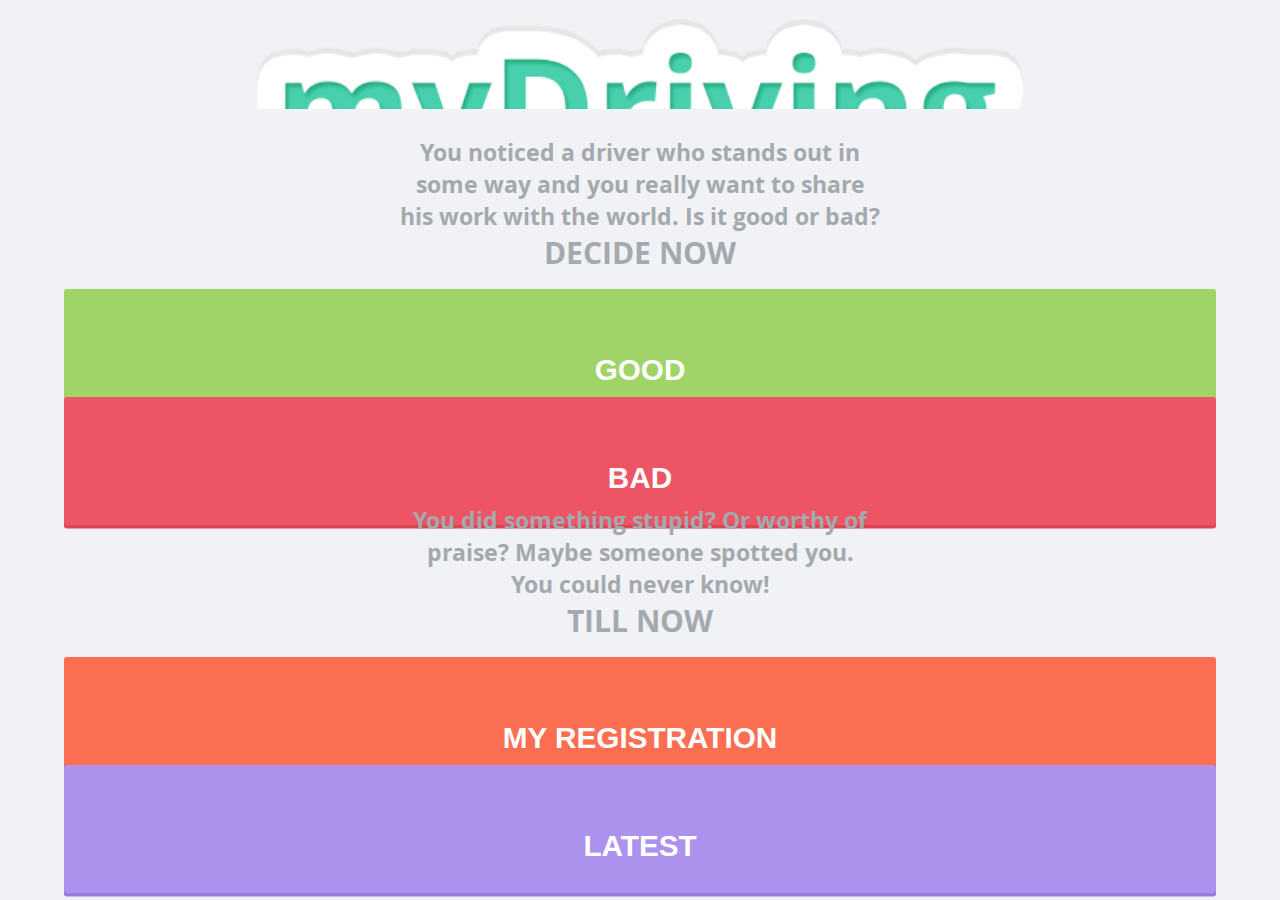
==== commit ffb570d8: "Changes made by Tomislav Trošić (trolle987@gmail.com)." ====
--- a/myDriving/index.html
+++ b/myDriving/index.html
@@ -1,54 +1,70 @@
 <!DOCTYPE html>
 <html>
-<head>
-    <meta charset="UTF-8" />
-    <meta name="viewport" content="initial-scale=1.0, user-scalable=no, width=device-width" />
+    <head>
+        <meta charset="UTF-8" />
+        <meta name="viewport" content="initial-scale=1.0, user-scalable=no, width=device-width" />
 
-    <title></title>
+        <title></title>
 
-    <link href="style/css/kendo.common.min.css" rel="stylesheet" />
-    <link href="style/css/kendo.flat.min.css" rel="stylesheet" />
-    <link href="style/css/kendo.dataviz.min.css" rel="stylesheet" />
-    <link href="style/css/kendo.dataviz.flat.min.css" rel="stylesheet" />
-    <link href="style/css/kendo.flat.mobile.min.css" rel="stylesheet" />
-    <link href="style/css/style.css" rel="stylesheet" />
-    
-<script src="cordova.js"></script>
-    <script src="style/js/jquery.min.js"></script>
-    <script src="style/js/kendo.all.min.js"></script>
-    <script src="style/js/main.js"></script>
-    
-    
-</head>
-<body>
+        <link href="style/css/kendo.common.min.css" rel="stylesheet" />
+        <link href="style/css/kendo.flat.min.css" rel="stylesheet" />
+        <link href="style/css/kendo.dataviz.min.css" rel="stylesheet" />
+        <link href="style/css/kendo.dataviz.flat.min.css" rel="stylesheet" />
+        <link href="style/css/kendo.flat.mobile.min.css" rel="stylesheet" />
+        <link href="style/css/style.css" rel="stylesheet" />
 
+        <script src="cordova.js"></script>
+        <script src="style/js/jquery.min.js"></script>
+        <script src="style/js/kendo.all.min.js"></script>
+        <script src="style/js/main.js"></script>
 
-    <div data-role="view" id="homeView" data-layout="mainlayout" data-title="myDriving" data-stretch="true">
-        <a id="commentButton" class="button topButton centerButton" data-role="button" href="views/commentIndex.html">Comment</a>
-        <a id="findButton" class="button bottomButton centerButton" data-role="button" href="views/findIndex.html">Find</a>
-    </div>
+    </head>
+    <body>
 
-    <div data-role="layout" data-id="mainlayout" data-show="toggleBackButton">
-        <header data-role="header">
-            <div data-role="navbar">
-                <a class="nav-button" data-align="left" data-role="backbutton">Back</a>
-                <span data-role="view-title"></span>
-            </div>
-        </header>
-    </div>
+        <div data-role="view" id="homeView" data-layout="mainlayout" data-stretch="true">
+            <div id="logoText"></div>
+            <div id="spanFirstHome" class="spanHome"><span>You noticed a driver who stands out in<br> 
+                                                           some way and you really want to share<br>  
+                                                           his work with the world. Is it good or bad?</span><br> 
+                                                     <span class="spanLarger">DECIDE NOW</span></div>
+            <a id="btnCommentPositive" class="centerButton homeBtn" data-role="button" href="views/commentPositive.html"><span>GOOD</span></a>
+            <a id="btnCommentNegative" class="centerButton homeBtn" data-role="button" href="views/commentNegative.html">BAD</a>
 
-    <script>
-        function toggleBackButton(e) {
-            if (e.view.id === "#homeView") {
-                e.view.element.find("[data-role=backbutton]").css("visibility", "hidden");
-            } else {
-                e.view.element.find("[data-role=backbutton]").css("visibility", "visible");
+            <div id="spanSecondHome" class="spanHome"><span>You did something stupid? Or worthy of<br> 
+                                                            praise? Maybe someone spotted you.<br>  
+                                                            You could never know!</span><br> 
+                                                      <span class="spanLarger">TILL NOW</span></div>
+            <a id="btnMyRegistration" class="centerButton homeBtn" data-role="button" href="views/findIndex.html">MY REGISTRATION</a>
+            <a id="btnLatest" class="centerButton homeBtn" data-role="button" href="views/commentIndex.html">LATEST</a>
+        </div>
+
+        <div data-role="layout" data-id="mainlayout" data-show="toggleBackButton">
+            <header data-role="header">
+                <div data-role="navbar">
+                    <a class="nav-button" data-align="left" data-role="backbutton">Back</a>
+                    <span data-role="view-title"></span>
+                </div>
+            </header>
+        </div>
+
+        <script>
+            
+            $("#btnCommentPositive").css('box-shadow','0 '+ ($(window).height() * 0.4) / 100 + 'px'+ ' 0 0');   
+            $("#btnCommentNegative").css('box-shadow','0 '+ ($(window).height() * 0.4) / 100 + 'px'+ ' 0 0');
+            $("#btnMyRegistration").css('box-shadow','0 '+ ($(window).height() * 0.4) / 100 + 'px'+ ' 0 0');
+            $("#btnLatest").css('box-shadow','0 '+ ($(window).height() * 0.4) / 100 + 'px'+ ' 0 0');
+            
+            function toggleBackButton(e) {
+                if (e.view.id === "/") {
+                    e.view.element.find("[data-role=header]").css("visibility", "hidden");
+                } else {
+                    e.view.element.find("[data-role=header]").css("visibility", "visible");
+                }
             }
-        }
-    </script>
+        </script>
 
-    <script>
-        var app = new kendo.mobile.Application(document.body);
-    </script>
-</body>
+        <script>
+            var app = new kendo.mobile.Application(document.body);
+        </script>
+    </body>
 </html>--- a/myDriving/style/css/style.css
+++ b/myDriving/style/css/style.css
@@ -1,19 +1,53 @@
-.centerButton {
-    text-align: center;
-    height: 70px;
-    width: 100px;
+@font-face
+{
+    font-family: 'open_sans_bold';
+    src: url('fonts/OpenSans-Bold-webfont.eot');
+    src: url('fonts/OpenSans-Bold-webfont.eot?#iefix') format('embedded-opentype'),
+    url('fonts/OpenSans-Bold-webfont.woff') format('woff'),
+    url('fonts/OpenSans-Bold-webfont.ttf') format('truetype'),
+    url('fonts/OpenSans-Bold-webfont.svg#open_sansbold') format('svg');
+    font-weight: normal;
+    font-style: normal;
+}
+
+@font-face
+{
+    font-family: 'open_sans_light';
+    src: url('fonts/OpenSans-Light-webfont.eot');
+    src: url('fonts/OpenSans-Light-webfont.eot?#iefix') format('embedded-opentype'),
+    url('fonts/OpenSans-Light-webfont.woff') format('woff'),
+    url('fonts/OpenSans-Light-webfont.ttf') format('truetype'),
+    url('fonts/OpenSans-Light-webfont.svg#open_sanslight') format('svg');
+    font-weight: normal;
+    font-style: normal;
+}
+
+body, .km-view, .km-content
+{
+    background-color: #f0f2f5 !important;
+}
+
+.km-filter-wrap > input:focus
+{
+    border-color: #369;
+}
+
+.centerButton
+{
+    text-align: center;
     display: block;
     position: absolute;
-    left: 50%;
-    margin-left: -50px; /*half width*/
-}
-
-.buttonContainer {
+    left: 5%;
+}
+
+.buttonContainer
+{
     margin: 0 1em 1em 1em;
     position: relative;
 }
 
-.submitButton {
+.submitButton
+{
     text-align: center;
     height: 70px;
     width: 100%;
@@ -21,81 +55,189 @@
     padding: 0 !important;
 }
 
-.topButton {
-    top: 25%;
-}
-
-.bottomButton {
-    top: 60%;
-}
-
-.km-root .selected-button {
+#logoText
+{
+    position: absolute;
+    background: url('../img/logoText.png') no-repeat;
+    height: 10%;
+    width: 60%;
+    top: 2%;
+    left: 20%;
+    display: block;
+    background-size: 100%;
+}
+
+.homeBtn
+{
+    border: none;
+    height: 10%;
+    width: 90%; 
+    font: 3.3vh Arial;
+    font-weight: bold;
+    padding: 5%;
+}
+.homeBtn span
+{ 
+    color: #fff !important; 
+}
+
+.spanHome
+{
+    position: absolute;
+    text-align: center;
+    color: #a4a9ae !important;
+    font: 2.6vh "open_sans_bold";
+}
+
+#spanFirstHome
+{ 
+    top: 15%;
+}
+
+#spanSecondHome
+{ 
+    top: 56%;
+}
+
+.spanLarger
+{
+    font-size: 3.3vh;
+}
+
+#btnCommentPositive
+{
+    top: 32%;
+    background: #a0d468;
+    color: #81b449;
+}
+
+#btnCommentPositive.km-state-active
+{
+    color: #9ad657;
+    background: #b0e973;
+}
+
+#btnCommentNegative
+{
+    top: 44%;
+    background: #ed5565;
+    color: #da4453;
+}
+
+#btnCommentNegative.km-state-active
+{
+    color: #e84959;
+    background: #ff5d6e;
+}
+
+#btnMyRegistration
+{
+    top: 73%;
+    background: #fc6e51;
+    color: #e9573f;
+}
+
+#btnMyRegistration.km-state-active
+{
+    color: #fe6951;
+    background: #ff8a72;
+}
+
+#btnLatest
+{
+    top: 85%;
+    background: #ac92ec;
+    color: #967adc;
+}
+
+#btnLatest.km-state-active
+{
+    color: #a184eb;
+    background: #bea4ff;
+}
+
+.km-root .selected-button
+{
     color: #fff;
     background-color: #f60;
 }
 /* solid filled buttons in iOS7 should override the border-color */
-.km-ios7 .selected-button {
+.km-ios7 .selected-button
+{
     border-color: transparent;
 }
 
 .km-ios .head,
-.km-blackberry .head {
+.km-blackberry .head
+{
     -webkit-border-radius: 10px;
     border-radius: 10px;
 }
 
-#commentPositiveView .km-view-title{
+#commentPositiveView .km-view-title
+{
     background-color: #CBE8BA;
 }
 
-#commentNegativeView .km-view-title{
+#commentNegativeView .km-view-title
+{
     background-color: #FF8A84;
 }
 
-.km-listinset > li:first-child {
+.km-listinset > li:first-child
+{
     border-top: 1px solid rgba(76, 83, 86, 0.2) !important;
 }
 
-.km-listinset > li:last-child {
+.km-listinset > li:last-child
+{
     border-bottom: 1px solid rgba(76, 83, 86, 0.2)!important;
 }
 
-
-
-.searchContainer{
+.searchContainer
+{
     display: -webkit-box;
-        -webkit-box-orient: vertical;
-        display: -moz-box;
-        -moz-box-orient: vertical;
-}
-
-.commentScroller{
-    -webkit-box-flex:1; 
+    -webkit-box-orient: vertical;
+    display: -moz-box;
+    -moz-box-orient: vertical;
+}
+
+.commentScroller
+{
+    -webkit-box-flex: 1; 
     -moz-box-flex: 1;
 }
 
-.searchDiv{
-    margin:10px 0 10px 0; 
+.searchDiv
+{
+    margin: 10px 0 10px 0; 
     -webkit-box-flex: 0%;
-        -moz-box-flex:  0%;
-}
-
-.commentScroller .km-list>li{
+    -moz-box-flex: 0%;
+}
+
+.commentScroller .km-list>li
+{
     border-style: none;
     background: transparent;
     text-align: center;
 }
 
-.positiveComment{
+.positiveComment
+{
     background-color: green;
 }
 
-.negativeComment{
+.negativeComment
+{
     background-color: red;
 }
 
-.positiveComment, .negativeComment{
+.positiveComment, .negativeComment
+{
     padding: 0.7em;
 }
 
-
+#submitForm
+{
+    position: relative;
+}
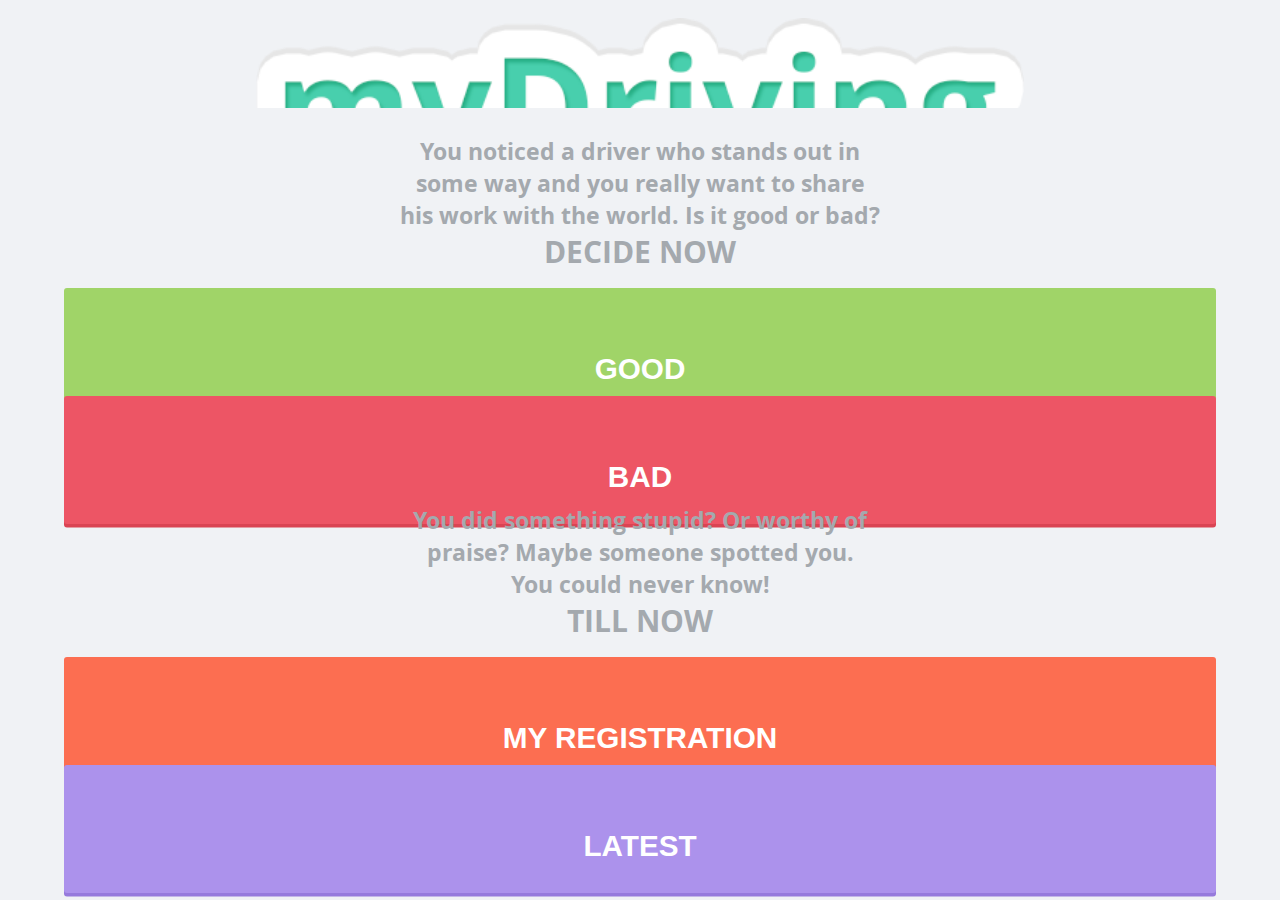
==== commit ce0404b5: "Changes made by Tomislav Trošić (trolle987@gmail.com)." ====
--- a/myDriving/index.html
+++ b/myDriving/index.html
@@ -23,44 +23,51 @@
 
         <div data-role="view" id="homeView" data-layout="mainlayout" data-stretch="true">
             <div id="logoText"></div>
-            <div id="spanFirstHome" class="spanHome"><span>You noticed a driver who stands out in<br> 
-                                                           some way and you really want to share<br>  
-                                                           his work with the world. Is it good or bad?</span><br> 
-                                                     <span class="spanLarger">DECIDE NOW</span></div>
-            <a id="btnCommentPositive" class="centerButton homeBtn" data-role="button" href="views/commentPositive.html"><span>GOOD</span></a>
-            <a id="btnCommentNegative" class="centerButton homeBtn" data-role="button" href="views/commentNegative.html">BAD</a>
+            <div id="spanFirstHome" class="spanHome">
+                <span>You noticed a driver who stands out in<br>
+                    some way and you really want to share<br>
+                    his work with the world. Is it good or bad?</span><br>
+                <span class="spanLarger">DECIDE NOW</span>
+            </div>
+            <a id="btnCommentPositive" class="buttons" data-role="button" href="views/commentPositive.html">GOOD</a>
+            <a id="btnCommentNegative" class="buttons" data-role="button" href="views/commentNegative.html">BAD</a>
 
-            <div id="spanSecondHome" class="spanHome"><span>You did something stupid? Or worthy of<br> 
-                                                            praise? Maybe someone spotted you.<br>  
-                                                            You could never know!</span><br> 
-                                                      <span class="spanLarger">TILL NOW</span></div>
-            <a id="btnMyRegistration" class="centerButton homeBtn" data-role="button" href="views/findIndex.html">MY REGISTRATION</a>
-            <a id="btnLatest" class="centerButton homeBtn" data-role="button" href="views/commentIndex.html">LATEST</a>
+            <div id="spanSecondHome" class="spanHome">
+                <span>You did something stupid? Or worthy of<br>
+                    praise? Maybe someone spotted you.<br>
+                    You could never know!</span><br>
+                <span class="spanLarger">TILL NOW</span>
+            </div>
+            <a id="btnMyRegistration" class="buttons" data-role="button" href="views/findIndex.html">MY REGISTRATION</a>
+            <a id="btnLatest" class="buttons" data-role="button" href="views/commentIndex.html">LATEST</a>
         </div>
 
-        <div data-role="layout" data-id="mainlayout" data-show="toggleBackButton">
-            <header data-role="header">
-                <div data-role="navbar">
-                    <a class="nav-button" data-align="left" data-role="backbutton">Back</a>
-                    <span data-role="view-title"></span>
-                </div>
-            </header>
+        <!--<div data-role="layout" data-id="mainlayout" data-show="toggleBackButton">
+        <header data-role="header">
+        <div data-role="navbar">
+                    
+        <span data-role="view-title"></span>
         </div>
+        </header>
+        </div>-->
 
         <script>
             
-            $("#btnCommentPositive").css('box-shadow','0 '+ ($(window).height() * 0.4) / 100 + 'px'+ ' 0 0');   
-            $("#btnCommentNegative").css('box-shadow','0 '+ ($(window).height() * 0.4) / 100 + 'px'+ ' 0 0');
-            $("#btnMyRegistration").css('box-shadow','0 '+ ($(window).height() * 0.4) / 100 + 'px'+ ' 0 0');
-            $("#btnLatest").css('box-shadow','0 '+ ($(window).height() * 0.4) / 100 + 'px'+ ' 0 0');
-            
-            function toggleBackButton(e) {
-                if (e.view.id === "/") {
-                    e.view.element.find("[data-role=header]").css("visibility", "hidden");
-                } else {
-                    e.view.element.find("[data-role=header]").css("visibility", "visible");
-                }
+            $("#btnCommentPositive").css('box-shadow', '0 ' + ($(window).height() * 0.4) / 100 + 'px' + ' 0 0');   
+            $("#btnCommentNegative").css('box-shadow', '0 ' + ($(window).height() * 0.4) / 100 + 'px' + ' 0 0');
+            $("#btnMyRegistration").css('box-shadow', '0 ' + ($(window).height() * 0.4) / 100 + 'px' + ' 0 0');
+            $("#btnLatest").css('box-shadow', '0 ' + ($(window).height() * 0.4) / 100 + 'px' + ' 0 0');
+           
+            /*function toggleBackButton(e) {
+            if (e.view.id === "/") {
+            alert();
+            e.view.element.find("[data-role=header]").css("visibility", "hidden");
+            e.view.element.find("[class=km-view-title]").css("visibility", "hidden");
+            } else {
+            alert("else");
+            e.view.element.find("[data-role=header]").css("visibility", "visible");
             }
+            }*/
         </script>
 
         <script>
--- a/myDriving/style/css/style.css
+++ b/myDriving/style/css/style.css
@@ -22,6 +22,16 @@
     font-style: normal;
 }
 
+.displayNone
+{
+    display: none; 
+}
+
+.displayBlock
+{
+    display: block;
+}
+
 body, .km-view, .km-content
 {
     background-color: #f0f2f5 !important;
@@ -30,29 +40,12 @@
 .km-filter-wrap > input:focus
 {
     border-color: #369;
-}
-
-.centerButton
-{
-    text-align: center;
-    display: block;
-    position: absolute;
-    left: 5%;
 }
 
 .buttonContainer
 {
     margin: 0 1em 1em 1em;
     position: relative;
-}
-
-.submitButton
-{
-    text-align: center;
-    height: 70px;
-    width: 100%;
-    display: block !important;
-    padding: 0 !important;
 }
 
 #logoText
@@ -67,7 +60,7 @@
     background-size: 100%;
 }
 
-.homeBtn
+.buttons
 {
     border: none;
     height: 10%;
@@ -75,10 +68,13 @@
     font: 3.3vh Arial;
     font-weight: bold;
     padding: 5%;
-}
-.homeBtn span
+    position: absolute;
+    left: 5%;
+}
+
+.buttons span
 { 
-    color: #fff !important; 
+    color: #fff !important;
 }
 
 .spanHome
@@ -156,11 +152,126 @@
     background: #bea4ff;
 }
 
+.titleBar
+{
+    font: 4vh "open_sans_bold";
+    position: absolute;
+    height: 10%;
+    width: 100%;
+    padding: 3.7%;
+    text-align: center;
+}
+
+.titleBar span
+{
+    color: #fff !important; 
+}
+
+#commentPositiveView .titleBar
+{
+    background: #a0d468;
+    color: #81b449;
+}
+
+#commentNegativeView .titleBar
+{
+    background: #ed5565;
+    color: #da4453;
+}
+
+#submitForm .spanFirstComment, #submitForm .spanSecondComment
+{
+    position: absolute;
+    left: 5%;
+    font: 3vh "open_sans_light";
+    color: #768082 !important;
+}
+
+.spanFirstComment
+{
+    top: 14%;
+}
+
+.spanSecondComment
+{
+    top: 29%;
+}
+
+input
+{
+    position: absolute;
+    top: 19%;
+    left: 5%;
+    height: 8%;
+    width: 90%; 
+    border: 0.5vh solid #e3e4e8 !important;
+    border-radius: 3px;
+    font: 3vh "open_sans_light";
+    padding: 2%;
+}
+
+textarea
+{
+    position: absolute;
+    top: 34%;
+    left: 5%;
+    height: 15%;
+    width: 90%; 
+    border: 0.5vh solid #e3e4e8 !important;
+    border-radius: 3px;
+    font: 3vh "open_sans_light";
+    padding: 2%;
+}
+
+.previewImage
+{
+    display: none;
+    top: 50%; 
+    position: absolute;
+}
+
+.btnTakePhoto, .btnRemovePhoto
+{
+    top: 73%;
+    background: #fc6e51;
+    color: #e9573f !important;
+}
+
+.btnTakePhoto.km-state-active, .btnRemovePhoto.km-state-active
+{
+    color: #fe6951;
+    background: #ff8a72;
+}
+
+.btnSubmit
+{
+    top: 85%;
+}
+
+.btnSubmit.positive
+{
+    background: #a0d468;
+    color: #81b449 !important; 
+}
+
+.btnSubmit.negative
+{
+    background: #ed5565;
+    color: #da4453;
+}
+
+.btnSubmit.km-state-active
+{
+    color: #9ad657 !important;
+    background: #b0e973;
+}
+
 .km-root .selected-button
 {
-    color: #fff;
+    color: #fff !important;
     background-color: #f60;
 }
+
 /* solid filled buttons in iOS7 should override the border-color */
 .km-ios7 .selected-button
 {
@@ -237,7 +348,14 @@
     padding: 0.7em;
 }
 
+.km-content, .km-stretched-view
+{
+    position: relative;
+}
+
 #submitForm
 {
-    position: relative;
-}
+    position: absolute;
+
+    width: 100%;
+}
